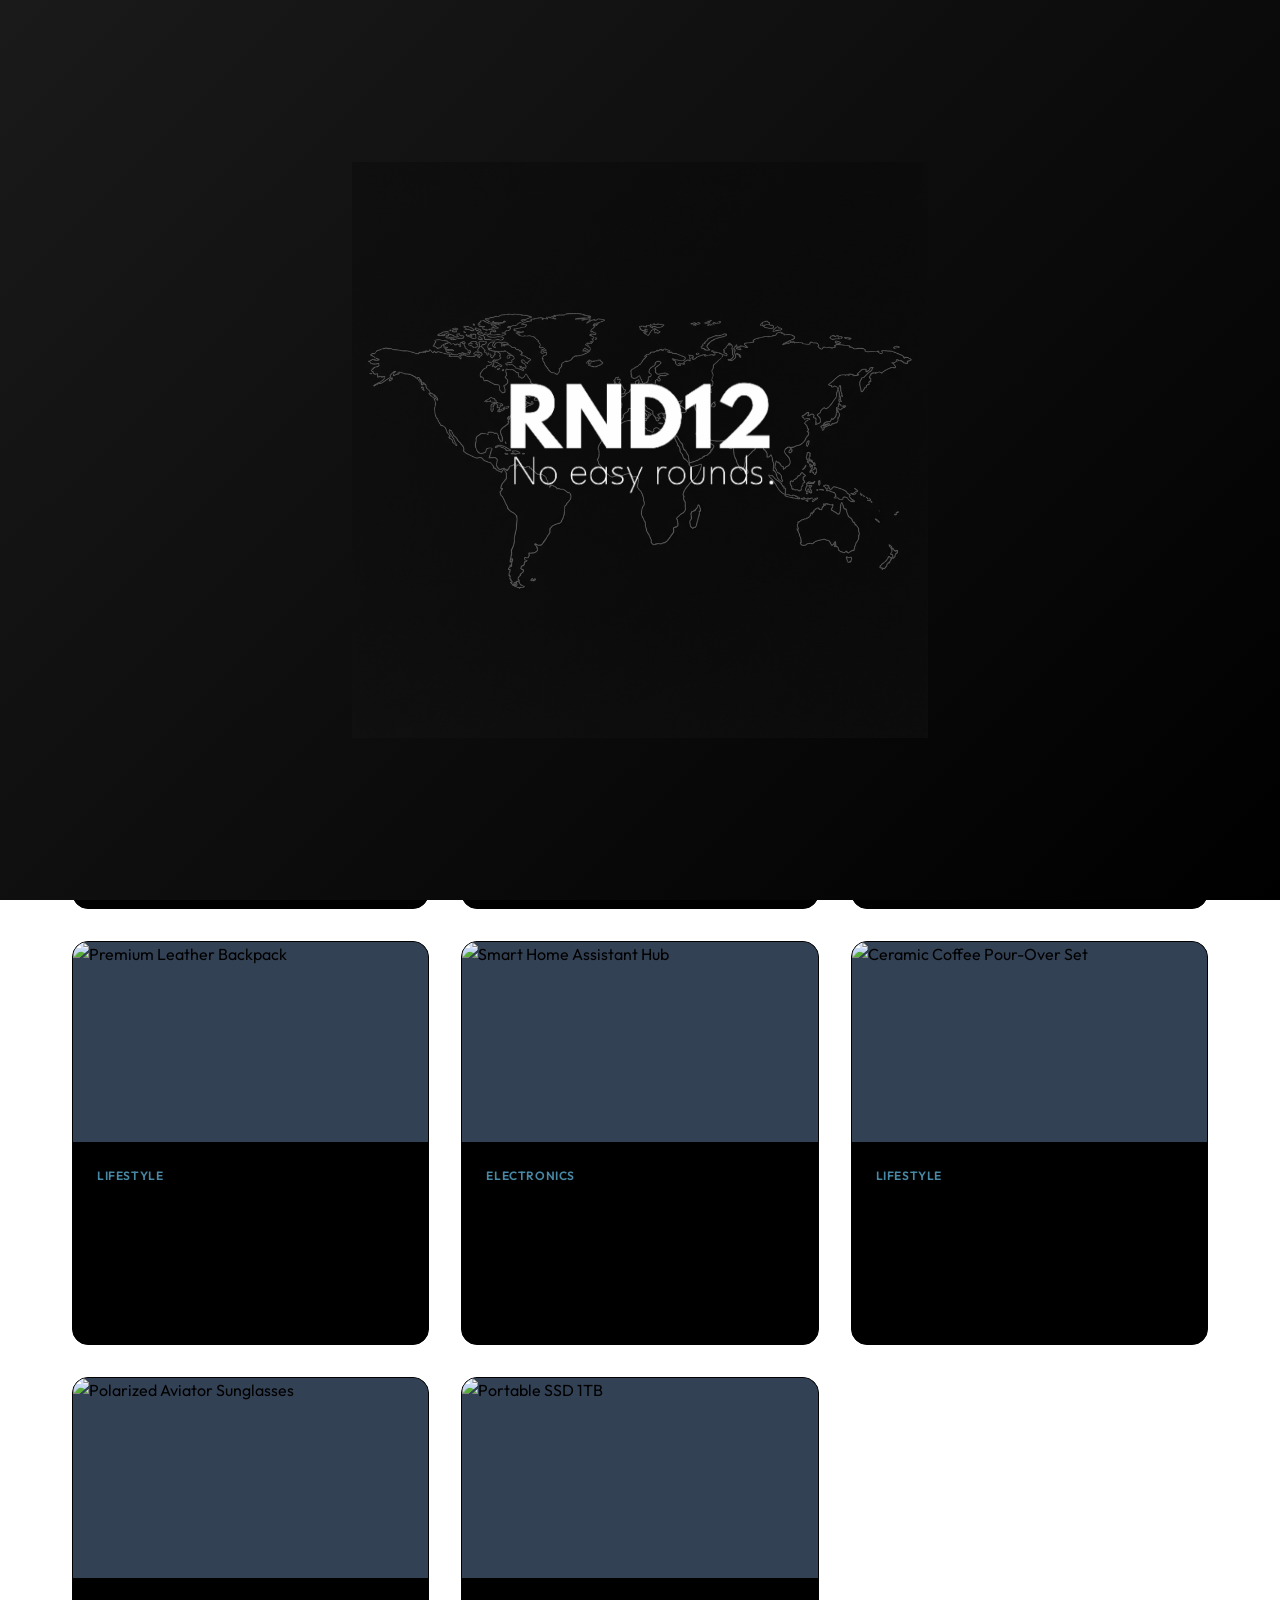
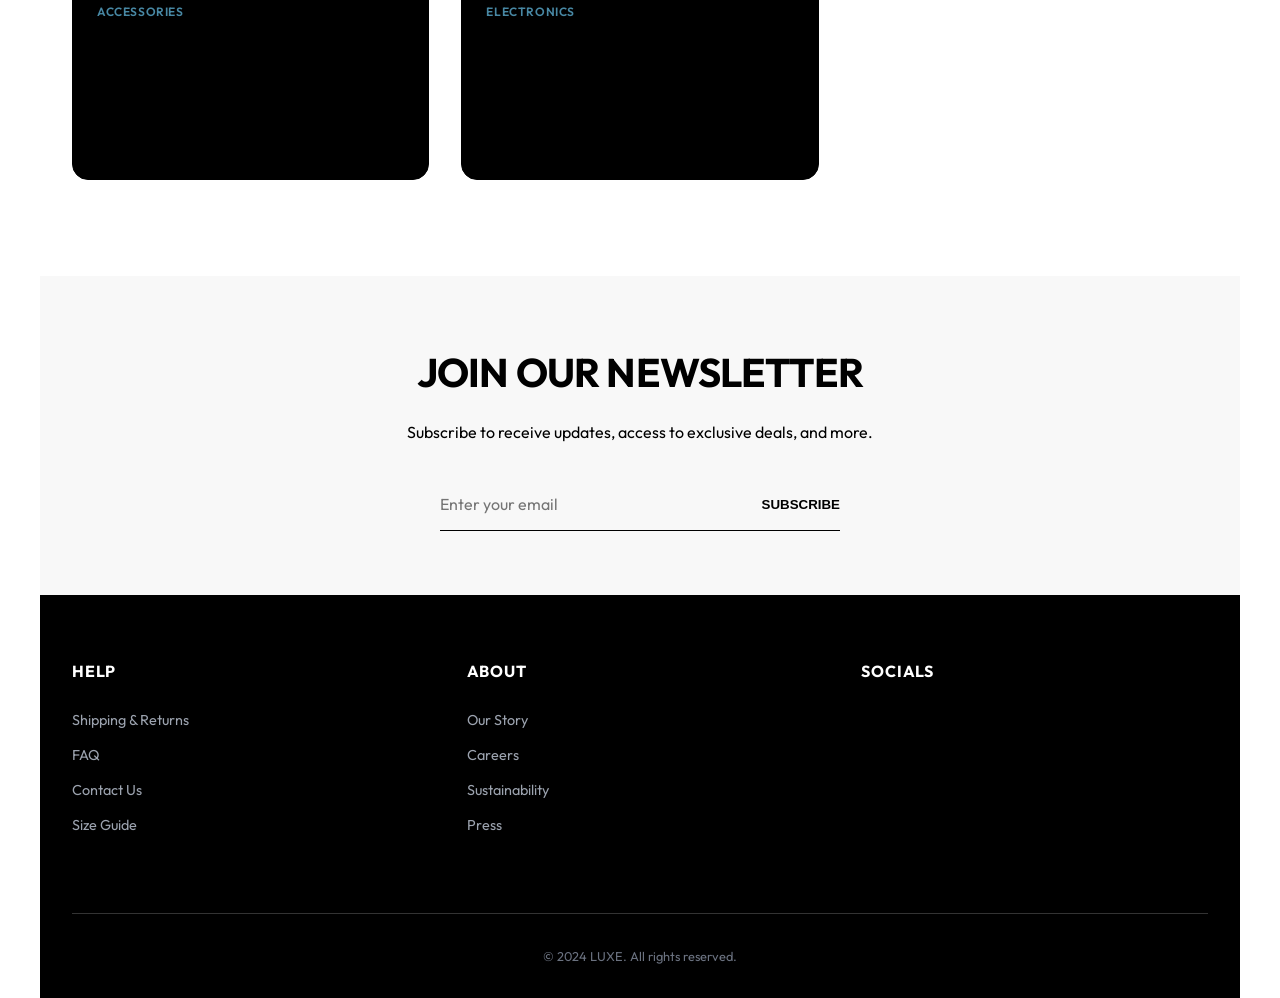
==== index.html @ 9a33e78f "Add files via upload" ====
<!DOCTYPE html>
<html lang="en">

<head>
    <meta charset="UTF-8">
    <meta name="viewport" content="width=device-width, initial-scale=1.0">
    <title>Luxe | Premium Interactive Shop</title>
    <link rel="stylesheet" href="style.css">
    <link rel="preconnect" href="https://fonts.googleapis.com">
    <link rel="preconnect" href="https://fonts.gstatic.com" crossorigin>
    <link href="https://fonts.googleapis.com/css2?family=Outfit:wght@300;400;500;600;700&display=swap" rel="stylesheet">
    <!-- Icons -->
    <script src="https://unpkg.com/lucide@latest"></script>
</head>

<body>
    <div id="entrance-overlay">
        <div class="entrance-logo">
            <img src="logo.png" alt="LUXE Logo">
        </div>
    </div>
    <div class="app-container">
        <!-- Marquee -->
        <div class="marquee-container">
            <div class="marquee-content">
                <span>FREE SHIPPING OVER $150</span>
                <span class="separator">•</span>
                <span>WORLDWIDE DELIVERY</span>
                <span class="separator">•</span>
                <span>EASY RETURNS</span>
                <span class="separator">•</span>
                <span>PREMIUM QUALITY</span>
                <span class="separator">•</span>
                <span>FREE SHIPPING OVER $150</span>
                <span class="separator">•</span>
                <span>WORLDWIDE DELIVERY</span>
                <span class="separator">•</span>
                <span>EASY RETURNS</span>
                <span class="separator">•</span>
                <span>PREMIUM QUALITY</span>
            </div>
        </div>

        <!-- Navigation -->
        <nav class="navbar">
            <div class="logo">
                <img src="logo.png" alt="LUXE Logo">
            </div>
            <div class="nav-actions">
                <button id="cart-btn" class="icon-btn" aria-label="Open Cart">
                    <i data-lucide="shopping-bag"></i>
                    <span id="cart-count" class="badge">0</span>
                </button>
            </div>
        </nav>

        <!-- Hero Section -->
        <header class="hero">
            <h1>Curated Essentials</h1>
            <p>Elevate your everyday with our premium selection.</p>
        </header>

        <!-- Filter Section -->
        <section class="filters">
            <button class="filter-btn active" data-category="all">All</button>
            <button class="filter-btn" data-category="electronics">Electronics</button>
            <button class="filter-btn" data-category="lifestyle">Lifestyle</button>
            <button class="filter-btn" data-category="accessories">Accessories</button>
        </section>

        <!-- Product Grid -->
        <main id="product-grid" class="product-grid">
            <!-- Products injected here -->
        </main>

        <!-- Cart Sidebar -->
        <div id="cart-overlay" class="cart-overlay"></div>
        <aside id="cart-sidebar" class="cart-sidebar">
            <div class="cart-header">
                <h2>Your Bag</h2>
                <button id="close-cart" class="icon-btn"><i data-lucide="x"></i></button>
            </div>
            <div id="cart-items" class="cart-items">
                <!-- Cart items injected here -->
                <div class="empty-cart-msg">Your bag is empty.</div>
            </div>
            <div class="cart-footer">
                <div class="cart-total">
                    <span>Total</span>
                    <span id="cart-total-price">$0.00</span>
                </div>
                <button class="checkout-btn">Checkout</button>
            </div>
        </aside>

        <!-- Toast Notification -->
        <div id="toast" class="toast">Item added to cart</div>
        <!-- Newsletter Section -->
        <section class="newsletter-section">
            <h2>Join Our Newsletter</h2>
            <p>Subscribe to receive updates, access to exclusive deals, and more.</p>
            <form id="newsletter-form" class="newsletter-form">
                <input type="email" placeholder="Enter your email" required>
                <button type="submit">Subscribe</button>
            </form>
        </section>

        <!-- Footer -->
        <footer class="site-footer">
            <div class="footer-content">
                <div class="footer-col">
                    <h3>Help</h3>
                    <a href="#">Shipping & Returns</a>
                    <a href="#">FAQ</a>
                    <a href="#">Contact Us</a>
                    <a href="#">Size Guide</a>
                </div>
                <div class="footer-col">
                    <h3>About</h3>
                    <a href="#">Our Story</a>
                    <a href="#">Careers</a>
                    <a href="#">Sustainability</a>
                    <a href="#">Press</a>
                </div>
                <div class="footer-col">
                    <h3>Socials</h3>
                    <div class="social-icons">
                        <a href="#"><i data-lucide="instagram"></i></a>
                        <a href="#"><i data-lucide="twitter"></i></a>
                        <a href="#"><i data-lucide="facebook"></i></a>
                    </div>
                </div>
            </div>
            <div class="footer-bottom">
                <p>&copy; 2024 LUXE. All rights reserved.</p>
            </div>
        </footer>

    </div>

    <script src="script.js"></script>
    <script>
        lucide.createIcons();
    </script>
</body>

</html>
---- style.css ----
:root {
    --bg-color: #ffffff;
    --card-bg: #000000;
    --text-primary: hsl(0, 0%, 0%);
    --text-secondary: #000000;
    --accent: #4888a4;
    --accent-hover: #0ea5e9;
    --border: #000000;
    --font-main: 'Outfit', sans-serif;
    --shadow: 0 10px 15px -3px rgba(0, 0, 0, 0.1), 0 4px 6px -2px rgba(0, 0, 0, 0.05);
}

* {
    margin: 0;
    padding: 0;
    box-sizing: border-box;
}

body {
    font-family: var(--font-main);
    background-color: var(--bg-color);
    color: var(--text-primary);
    line-height: 1.6;
    -webkit-font-smoothing: antialiased;
}

.app-container {
    max-width: 1200px;
    margin: 0 auto;
    padding: 2rem;
    position: relative;
}

/* Navbar */
.navbar {
    display: flex;
    justify-content: space-between;
    align-items: center;
    padding: 1rem 0;
    margin-bottom: 3rem;
}

.logo {
    display: flex;
    align-items: center;
}

.logo img {
    height: 64px;
    width: auto;
    display: block;
}

.icon-btn {
    background: none;
    border: none;
    color: var(--text-primary);
    cursor: pointer;
    position: relative;
    padding: 0.5rem;
    transition: transform 0.2s;
}

.icon-btn:hover {
    transform: scale(1.1);
}

.badge {
    position: absolute;
    top: 0;
    right: 0;
    background-color: var(--accent);
    color: #000000;
    font-size: 0.7rem;
    font-weight: 700;
    width: 18px;
    height: 18px;
    border-radius: 50%;
    display: flex;
    align-items: center;
    justify-content: center;
}

/* Hero */
.hero {
    text-align: center;
    margin-bottom: 4rem;
}

.hero h1 {
    font-size: 3rem;
    font-weight: 700;
    margin-bottom: 0.5rem;
    background: linear-gradient(to bottom right, #000000, #000000);
    -webkit-background-clip: text;
    -webkit-text-fill-color: transparent;
}

.hero p {
    color: var(--text-secondary);
    font-size: 1.1rem;
}

/* Filters */
.filters {
    display: flex;
    justify-content: center;
    gap: 1rem;
    margin-bottom: 3rem;
    flex-wrap: wrap;
}

.filter-btn {
    background: transparent;
    border: 1px solid var(--border);
    color: var(--text-secondary);
    padding: 0.5rem 1.5rem;
    border-radius: 2rem;
    cursor: pointer;
    transition: all 0.3s ease;
    font-family: var(--font-main);
    font-weight: 500;
}

.filter-btn:hover,
.filter-btn.active {
    background-color: var(--text-primary);
    color: var(--bg-color);
    border-color: var(--text-primary);
}

/* Product Grid */
.product-grid {
    display: grid;
    grid-template-columns: repeat(auto-fill, minmax(280px, 1fr));
    gap: 2rem;
}

.product-card {
    background-color: var(--card-bg);
    border-radius: 1rem;
    overflow: hidden;
    border: 1px solid var(--border);
    transition: transform 0.3s ease, box-shadow 0.3s ease;
    display: flex;
    flex-direction: column;
}

.product-card:hover {
    transform: translateY(-5px);
    box-shadow: var(--shadow);
    border-color: var(--text-secondary);
}

.card-img-wrapper {
    height: 200px;
    background-color: #334155;
    position: relative;
    overflow: hidden;
}

.card-img-wrapper img {
    width: 100%;
    height: 100%;
    object-fit: cover;
    transition: transform 0.5s ease;
}

.product-card:hover .card-img-wrapper img {
    transform: scale(1.05);
}

.card-content {
    padding: 1.5rem;
    flex-grow: 1;
    display: flex;
    flex-direction: column;
}

.card-category {
    font-size: 0.75rem;
    color: var(--accent);
    text-transform: uppercase;
    letter-spacing: 0.05em;
    font-weight: 600;
    margin-bottom: 0.5rem;
}

.card-title {
    font-size: 1.1rem;
    font-weight: 600;
    margin-bottom: 0.5rem;
}

.card-price {
    font-size: 1rem;
    color: var(--text-secondary);
    margin-bottom: 1.5rem;
}

.add-to-cart-btn {
    margin-top: auto;
    background-color: transparent;
    border: 1px solid var(--border);
    color: var(--text-primary);
    width: 100%;
    padding: 0.75rem;
    border-radius: 0.5rem;
    cursor: pointer;
    transition: all 0.2s;
    font-weight: 500;
    display: flex;
    align-items: center;
    justify-content: center;
    gap: 0.5rem;
}

.add-to-cart-btn:hover {
    background-color: var(--text-primary);
    color: var(--bg-color);
}

/* Cart Sidebar */
.cart-overlay {
    position: fixed;
    top: 0;
    left: 0;
    width: 100%;
    height: 100%;
    background: rgba(0, 0, 0, 0.5);
    backdrop-filter: blur(4px);
    opacity: 0;
    pointer-events: none;
    transition: opacity 0.3s;
    z-index: 99;
}

.cart-overlay.open {
    opacity: 1;
    pointer-events: all;
}

.cart-sidebar {
    position: fixed;
    top: 0;
    right: 0;
    width: 100%;
    max-width: 400px;
    height: 100%;
    background-color: var(--card-bg);
    z-index: 100;
    transform: translateX(100%);
    transition: transform 0.3s cubic-bezier(0.16, 1, 0.3, 1);
    display: flex;
    flex-direction: column;
    border-left: 1px solid var(--border);
}

.cart-sidebar.open {
    transform: translateX(0);
}

.cart-header {
    padding: 1.5rem;
    border-bottom: 1px solid var(--border);
    display: flex;
    justify-content: space-between;
    align-items: center;
}

.cart-items {
    flex-grow: 1;
    overflow-y: auto;
    padding: 1.5rem;
}

.cart-item {
    display: flex;
    gap: 1rem;
    margin-bottom: 1.5rem;
    animation: fadeIn 0.3s ease;
}

@keyframes fadeIn {
    from {
        opacity: 0;
        transform: translateY(10px);
    }

    to {
        opacity: 1;
        transform: translateY(0);
    }
}

.cart-item-img {
    width: 70px;
    height: 70px;
    border-radius: 0.5rem;
    background-color: #000000;
    object-fit: cover;
}

.cart-item-details {
    flex-grow: 1;
}

.cart-item-title {
    font-weight: 600;
    font-size: 0.95rem;
}

.cart-item-price {
    color: var(--text-secondary);
    font-size: 0.9rem;
    margin-top: 0.25rem;
}

.cart-item-controls {
    display: flex;
    align-items: center;
    gap: 0.5rem;
    margin-top: 0.5rem;
}

.qty-btn {
    background: var(--bg-color);
    border: 1px solid var(--border);
    color: var(--text-primary);
    width: 24px;
    height: 24px;
    border-radius: 4px;
    cursor: pointer;
    display: flex;
    align-items: center;
    justify-content: center;
}

.qty-btn:hover {
    border-color: var(--text-secondary);
}

.remove-btn {
    margin-left: auto;
    background: none;
    border: none;
    color: #ef4444;
    font-size: 0.8rem;
    cursor: pointer;
}

.cart-footer {
    padding: 1.5rem;
    border-top: 1px solid var(--border);
    background-color: var(--card-bg);
}

.cart-total {
    display: flex;
    justify-content: space-between;
    font-size: 1.2rem;
    font-weight: 700;
    margin-bottom: 1rem;
}

.checkout-btn {
    width: 100%;
    padding: 1rem;
    background-color: var(--accent);
    color: #000000;
    border: none;
    border-radius: 0.5rem;
    font-weight: 600;
    font-size: 1rem;
    cursor: pointer;
    transition: background-color 0.2s;
}

.checkout-btn:hover {
    background-color: var(--accent-hover);
}

.empty-cart-msg {
    text-align: center;
    color: var(--text-secondary);
    margin-top: 2rem;
}

/* Toast */
.toast {
    position: fixed;
    bottom: 2rem;
    left: 50%;
    transform: translateX(-50%) translateY(100px);
    background-color: var(--text-primary);
    color: var(--bg-color);
    padding: 0.75rem 1.5rem;
    border-radius: 2rem;
    font-weight: 600;
    opacity: 0;
    transition: all 0.3s cubic-bezier(0.16, 1, 0.3, 1);
    z-index: 200;
}

.toast.show {
    transform: translateX(-50%) translateY(0);
    opacity: 1;
}

/* Responsive */
@media (max-width: 768px) {
    .hero h1 {
        font-size: 2rem;
    }

    .app-container {
        padding: 1rem;
    }
}

/* Entrance Overlay */
#entrance-overlay {
    position: fixed;
    top: 0;
    left: 0;
    width: 100%;
    height: 100%;
    background: linear-gradient(135deg, #1a1a1a 0%, #000000 100%);
    z-index: 9999;
    display: flex;
    justify-content: center;
    align-items: center;
    transition: transform 0.8s cubic-bezier(0.77, 0, 0.175, 1);
    overflow: hidden;
}

.entrance-logo {
    opacity: 0;
    animation: fadeUp 0.8s ease-out forwards 0.2s;
    z-index: 10;
    position: relative;
}

.entrance-logo img {
    width: 60vw;
    max-width: 1000px;
    height: auto;
    display: block;
}

.map-container {
    position: absolute;
    top: 50%;
    left: 50%;
    transform: translate(-50%, -50%);
    width: 80vw;
    height: 45vw;
    /* Approx aspect ratio of world map */
    max-width: 1200px;
    max-height: 675px;
    background-image: url('world_map_outline.png');
    background-size: contain;
    background-repeat: no-repeat;
    background-position: center;
    opacity: 0.3;
    filter: invert(1);
    /* Invert black lines to white for dark background */
    z-index: 1;
}

#entrance-overlay.hidden {
    transform: translateY(-100%);
}

@keyframes fadeUp {
    from {
        opacity: 0;
        transform: translateY(20px);
    }

    to {
        opacity: 1;
        transform: translateY(0);
    }
}

/* Marquee */
.marquee-container {
    background-color: #000000;
    color: #ffffff;
    padding: 0.5rem 0;
    overflow: hidden;
    white-space: nowrap;
    position: relative;
    margin: -2rem -2rem 2rem -2rem;
    /* Counteract container padding */
}

.marquee-content {
    display: inline-block;
    animation: scroll 20s linear infinite;
}

.marquee-content span {
    font-size: 0.8rem;
    font-weight: 600;
    letter-spacing: 0.1em;
    text-transform: uppercase;
}

.separator {
    margin: 0 1rem;
    color: var(--accent);
}

@keyframes scroll {
    from {
        transform: translateX(0);
    }

    to {
        transform: translateX(-50%);
    }
}

/* Newsletter */
.newsletter-section {
    margin-top: 6rem;
    padding: 4rem 2rem;
    background-color: #f8f8f8;
    text-align: center;
    margin-left: -2rem;
    margin-right: -2rem;
}

.newsletter-section h2 {
    font-size: 2.5rem;
    font-weight: 700;
    margin-bottom: 1rem;
    text-transform: uppercase;
    letter-spacing: -0.02em;
}

.newsletter-section p {
    color: var(--text-secondary);
    margin-bottom: 2rem;
    max-width: 500px;
    margin-left: auto;
    margin-right: auto;
}

.newsletter-form {
    display: flex;
    max-width: 400px;
    margin: 0 auto;
    border-bottom: 1px solid var(--border);
}

.newsletter-form input {
    flex-grow: 1;
    border: none;
    background: transparent;
    padding: 1rem 0;
    font-family: var(--font-main);
    font-size: 1rem;
    outline: none;
}

.newsletter-form button {
    background: none;
    border: none;
    font-weight: 700;
    text-transform: uppercase;
    cursor: pointer;
    transition: color 0.2s;
}

.newsletter-form button:hover {
    color: var(--accent);
}

/* Footer */
.site-footer {
    background-color: #000000;
    color: #ffffff;
    padding: 4rem 2rem 2rem;
    margin-left: -2rem;
    margin-right: -2rem;
    margin-bottom: -2rem;
}

.footer-content {
    display: grid;
    grid-template-columns: repeat(auto-fit, minmax(200px, 1fr));
    gap: 3rem;
    max-width: 1200px;
    margin: 0 auto;
}

.footer-col h3 {
    font-size: 1rem;
    text-transform: uppercase;
    margin-bottom: 1.5rem;
    letter-spacing: 0.05em;
}

.footer-col a {
    display: block;
    color: #9ca3af;
    text-decoration: none;
    margin-bottom: 0.75rem;
    transition: color 0.2s;
    font-size: 0.9rem;
}

.footer-col a:hover {
    color: #ffffff;
}

.social-icons {
    display: flex;
    gap: 1rem;
}

.social-icons a {
    display: inline-block;
    margin-bottom: 0;
}

.footer-bottom {
    margin-top: 4rem;
    padding-top: 2rem;
    border-top: 1px solid #333;
    text-align: center;
    color: #6b7280;
    font-size: 0.8rem;
}
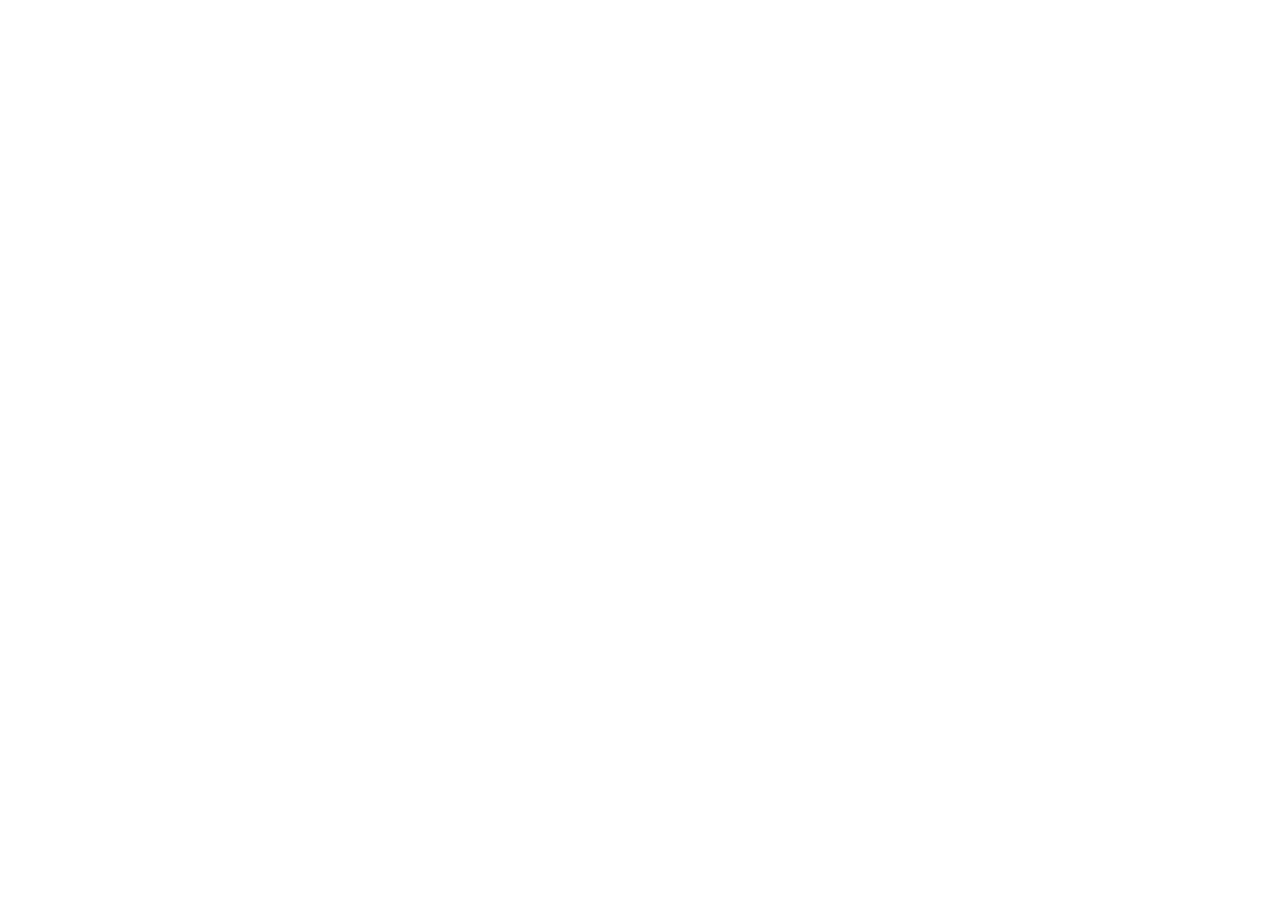
==== commit 24f9f9cf: "Rename Portfolio.dc.html to index.html" ====
--- a/index.html
+++ b/index.html
@@ -1,147 +1,657 @@
 <!DOCTYPE html>
-<html lang="en">
+<html>
+<head>
+<meta charset="utf-8">
+<meta name="viewport" content="width=device-width, initial-scale=1">
+<script src="./support.js"></script>
+</head>
+<body>
+<x-dc>
+<helmet>
+<link rel="preconnect" href="https://fonts.googleapis.com">
+<link rel="preconnect" href="https://fonts.gstatic.com" crossorigin="anonymous">
+<link href="https://fonts.googleapis.com/css2?family=Archivo:ital,wdth,wght@0,62..125,100..900;1,62..125,100..900&amp;family=IBM+Plex+Mono:wght@400;500&amp;family=Noto+Serif+JP:wght@500;600&amp;display=swap" rel="stylesheet">
+<script src="./image-slot.js"></script>
+<style>
+html { scroll-behavior: smooth; }
+body { margin: 0; background: #ffffff; color: #14171a; font-family: 'Archivo', sans-serif; -webkit-font-smoothing: antialiased; }
+a { color: #14171a; text-decoration: none; }
+a:hover { color: #244662; }
+::selection { background: #244662; color: #ffffff; }
+@keyframes marquee { to { transform: translateX(-50%); } }
+@keyframes pulse { 0%, 100% { opacity: 1; } 50% { opacity: 0.3; } }
+@keyframes moonspin { to { transform: rotate(360deg); } }
+[data-idxrow] [data-idxthumb] { opacity: 0; transform: scale(0.92); transition: opacity .3s, transform .35s cubic-bezier(.2,.8,.2,1); }
+[data-idxrow]:hover [data-idxthumb] { opacity: 1; transform: scale(1); }
+[data-clip-card]:hover [data-clip-hover] { opacity: 1; }
+[data-strip] { scrollbar-width: none; }
+[data-strip]::-webkit-scrollbar { display: none; }
+</style>
+</helmet>
+<div style="background:#ffffff;color:#14171a;overflow:clip">
+  <div data-intro-overlay="" style="position:fixed;inset:0;z-index:100;background:#ffffff;display:flex;flex-direction:column;justify-content:center;align-items:center;will-change:transform">
+    <span data-intro-glyph="" style="font-family:'Noto Serif JP',serif;font-weight:600;font-size:clamp(80px,14vw,180px);line-height:1;opacity:0;transform:scale(0.92);color:#14171a">月</span>
+    <div style="display:flex;overflow:hidden;margin-top:8px">
+      <span data-intro-letter="" style="display:inline-block;transform:translateY(115%);font-weight:850;font-stretch:125%;text-transform:uppercase;font-size:clamp(40px,7vw,96px);line-height:1;letter-spacing:-0.02em">G</span>
+      <span data-intro-letter="" style="display:inline-block;transform:translateY(115%);font-weight:850;font-stretch:125%;text-transform:uppercase;font-size:clamp(40px,7vw,96px);line-height:1;letter-spacing:-0.02em">E</span>
+      <span data-intro-letter="" style="display:inline-block;transform:translateY(115%);font-weight:850;font-stretch:125%;text-transform:uppercase;font-size:clamp(40px,7vw,96px);line-height:1;letter-spacing:-0.02em">T</span>
+      <span data-intro-letter="" style="display:inline-block;transform:translateY(115%);font-weight:850;font-stretch:125%;text-transform:uppercase;font-size:clamp(40px,7vw,96px);line-height:1;letter-spacing:-0.02em">S</span>
+      <span data-intro-letter="" style="display:inline-block;transform:translateY(115%);font-weight:850;font-stretch:125%;text-transform:uppercase;font-size:clamp(40px,7vw,96px);line-height:1;letter-spacing:-0.02em">U</span>
+    </div>
+    <div style="overflow:hidden;margin-top:10px">
+      <span data-intro-sub="" style="display:inline-block;transform:translateY(120%);font-family:'IBM Plex Mono',monospace;font-size:13px;text-transform:uppercase;letter-spacing:0.5em;color:rgba(20,23,26,0.6)">Collective</span>
+    </div>
+    <div style="position:absolute;left:32px;bottom:28px;font-family:'IBM Plex Mono',monospace;font-size:12px;letter-spacing:0.08em;color:rgba(20,23,26,0.55)"><span data-intro-counter="">000</span> — 100</div>
+    <div style="position:absolute;right:32px;bottom:28px;font-family:'IBM Plex Mono',monospace;font-size:12px;text-transform:uppercase;letter-spacing:0.08em;color:rgba(20,23,26,0.55)">Photo × Film</div>
+    <div style="position:absolute;left:0;right:0;bottom:0;height:2px;background:rgba(20,23,26,0.12)"><div data-intro-bar="" style="height:100%;width:0%;background:#244662"></div></div>
+  </div>
+  <nav data-screen-label="Nav" style="position:fixed;top:0;left:0;right:0;z-index:50;display:flex;align-items:center;justify-content:space-between;padding:18px 32px;color:#000000">
+    <a href="#top" style="display:flex;align-items:center;gap:12px">
+      <span style="font-family:'Noto Serif JP',serif;font-weight:600;font-size:24px;line-height:1;color:#000000">月</span>
+      <span style="font-weight:800;font-stretch:115%;letter-spacing:0.14em;font-size:15px;text-transform:uppercase;color:#000000">Getsu <span style="font-weight:400;letter-spacing:0.3em;color:#000000">Collective</span></span>
+    </a>
+    <div style="display:flex;gap:28px;font-family:'IBM Plex Mono',monospace;font-size:12px;text-transform:uppercase;letter-spacing:0.08em;color:#000000">
+      <a href="#film" style="color:#000000">Film</a>
+      <a href="#index" style="color:#000000">Index</a>
+      <a href="#studio" style="color:#000000">Studio</a>
+      <a href="#fightwear" style="color:#000000">Fightwear</a>
+    </div>
+    <a href="#contact" style="font-family:'IBM Plex Mono',monospace;font-size:12px;text-transform:uppercase;letter-spacing:0.08em;border:1px solid rgba(0,0,0,0.4);border-radius:999px;padding:9px 18px;transition:all .25s;color:#000000" style-hover="background:#14171a;color:#ffffff">Book a project</a>
+  </nav>
 
-<head>
-    <meta charset="UTF-8">
-    <meta name="viewport" content="width=device-width, initial-scale=1.0">
-    <title>Luxe | Premium Interactive Shop</title>
-    <link rel="stylesheet" href="style.css">
-    <link rel="preconnect" href="https://fonts.googleapis.com">
-    <link rel="preconnect" href="https://fonts.gstatic.com" crossorigin>
-    <link href="https://fonts.googleapis.com/css2?family=Outfit:wght@300;400;500;600;700&display=swap" rel="stylesheet">
-    <!-- Icons -->
-    <script src="https://unpkg.com/lucide@latest"></script>
-</head>
+  <div data-stripscroll="" style="height:250svh;position:relative">
+  <header id="top" data-screen-label="Hero" style="height:100svh;position:sticky;top:0;z-index:1;display:flex;flex-direction:column;justify-content:flex-end">
+    <div style="position:absolute;top:0;left:0;right:0;bottom:120px;overflow:hidden">
+      <div style="position:absolute;inset:0">
+        <video data-hero-loop="" playsinline="" muted="" loop="" autoplay="" style="position:absolute;inset:0;width:100%;height:100%;object-fit:contain;object-position:center;background:#ffffff;opacity:0;display:none;transition:opacity 0.9s ease"></video>
+        <div data-hero-loop-placeholder="" style="position:absolute;inset:0;display:flex;align-items:center;justify-content:center;gap:8px;font-family:'IBM Plex Mono',monospace;font-size:12px;text-transform:uppercase;letter-spacing:0.08em;color:rgba(20,23,26,0.45);background:rgba(20,23,26,0.03)"><span>Add clips to the film strip below — they'll loop here automatically</span></div>
+        <div style="position:absolute;left:0;right:0;bottom:0;height:45%;background:linear-gradient(to bottom, rgba(255,255,255,0) 0%, rgba(255,255,255,0.55) 40%, #ffffff 85%);pointer-events:none"></div>
+      </div>
+      <div style="position:absolute;inset:0;display:flex;background:linear-gradient(to top, rgba(255,255,255,0.92) 0%, rgba(255,255,255,0.25) 45%, rgba(255,255,255,0.5) 100%);pointer-events:none"><div style="position:relative;flex:1;display:flex;flex-direction:column;justify-content:center;align-items:center;text-align:center;padding:24px 32px;pointer-events:none">
+      <h1 data-reveal="0" style="margin:0;font-weight:850;font-stretch:125%;text-transform:uppercase;font-size:clamp(72px,15vw,260px);line-height:0.9;letter-spacing:-0.03em">getsu<sup style="font-size:0.18em;font-weight:600;vertical-align:1.9em;letter-spacing:0">®</sup></h1>
+      
+      <span data-reveal="2" style="margin-top:22px;font-family:'IBM Plex Mono',monospace;font-size:13px;text-transform:uppercase;letter-spacing:0.18em;color:rgba(20,23,26,0.75)">[ under the same moon 月 ]</span>
+    </div></div>
+    </div>
+    <div id="film" data-strip="" style="position:relative;border-top:1px dashed rgba(20,23,26,0.45);border-bottom:1px dashed rgba(20,23,26,0.45);display:flex;gap:72px;overflow-x:auto;padding:12px 32px;align-items:center">
+      <span style="flex:none;font-family:'IBM Plex Mono',monospace;font-size:11px;text-transform:uppercase;letter-spacing:0.18em;color:#244662">Film —</span>
+      <div data-clip-card="" data-clip-title="SHOPEE RAYA" data-clip-type="FESTIVE FILM" data-clip-desc="A 90-second brand film built around dawn light and quiet machinery — shot over two days on location." data-clip-video="work-01" style="display:flex;gap:18px;align-items:center;flex:none;cursor:pointer">
+        <div data-video-slot="work-01" style="position:relative;width:150px;height:88px;flex:none;cursor:pointer;overflow:hidden;border-radius:2px;background:#000">
+          <iframe src="https://www.youtube-nocookie.com/embed/Uqdlvm_WNRU?autoplay=1&amp;mute=1&amp;loop=1&amp;playlist=Uqdlvm_WNRU&amp;controls=0&amp;modestbranding=1&amp;rel=0&amp;playsinline=1&amp;iv_load_policy=3" title="SHOPEE RAYA" frameborder="0" allow="autoplay; encrypted-media" style="position:absolute;top:50%;left:50%;width:145%;height:145%;transform:translate(-50%,-50%);pointer-events:none"></iframe>
+          <div data-clip-hover="" style="position:absolute;inset:0;background:rgba(20,23,26,0.4);display:flex;align-items:center;justify-content:center;opacity:0;transition:opacity .25s;pointer-events:none"><span style="font-family:'IBM Plex Mono',monospace;font-size:9px;text-transform:uppercase;letter-spacing:0.06em;color:#fff">View details</span></div>
+        </div>
+        <div style="display:flex;flex-direction:column;gap:2px;text-align:left">
+          <span style="font-weight:800;font-stretch:115%;text-transform:uppercase;font-size:19px;letter-spacing:0.01em">SHOPEE RAYA</span>
+          <span style="font-family:'Noto Serif JP',serif;font-size:16px;text-transform:uppercase;letter-spacing:0.02em;color:rgba(20,23,26,0.8)">FESTIVE FILM</span>
+        </div>
+      </div>
+      <div data-clip-card="" data-clip-title="ALLIANZ 360" data-clip-type="Documentary" data-clip-desc="A quiet observational piece following overnight workers across the city." data-clip-video="work-03" style="display:flex;gap:18px;align-items:center;flex:none;cursor:pointer">
+        <div data-video-slot="work-03" style="position:relative;width:150px;height:88px;flex:none;cursor:pointer;overflow:hidden;border-radius:2px;background:#000">
+          <iframe src="https://www.youtube-nocookie.com/embed/OybUyqpSAF4?autoplay=1&amp;mute=1&amp;loop=1&amp;playlist=OybUyqpSAF4&amp;controls=0&amp;modestbranding=1&amp;rel=0&amp;playsinline=1&amp;iv_load_policy=3" title="ALLIANZ 360" frameborder="0" allow="autoplay; encrypted-media" style="position:absolute;top:50%;left:50%;width:145%;height:145%;transform:translate(-50%,-50%);pointer-events:none"></iframe>
+          <div data-clip-hover="" style="position:absolute;inset:0;background:rgba(20,23,26,0.4);display:flex;align-items:center;justify-content:center;opacity:0;transition:opacity .25s;pointer-events:none"><span style="font-family:'IBM Plex Mono',monospace;font-size:9px;text-transform:uppercase;letter-spacing:0.06em;color:#fff">View details</span></div>
+        </div>
+        <div style="display:flex;flex-direction:column;gap:2px;text-align:left">
+          <span style="font-weight:800;font-stretch:115%;text-transform:uppercase;font-size:19px;letter-spacing:0.01em">ALLIANZ 360</span>
+          <span style="font-family:'Noto Serif JP',serif;font-size:16px;text-transform:uppercase;letter-spacing:0.02em;color:rgba(20,23,26,0.8)">Documentary</span>
+        </div>
+      </div>
+      <div data-clip-card="" data-clip-title="CELINE" data-clip-type="BRANDING FILM" data-clip-desc="A short fiction piece set inside a nighttime street market on the edge of town." data-clip-video="work-04" style="display:flex;gap:18px;align-items:center;flex:none;cursor:pointer">
+        <div data-video-slot="work-04" style="position:relative;width:150px;height:88px;flex:none;cursor:pointer;overflow:hidden;border-radius:2px;background:#000">
+          <iframe src="https://www.youtube-nocookie.com/embed/yMPxW9soAe0?autoplay=1&amp;mute=1&amp;loop=1&amp;playlist=yMPxW9soAe0&amp;controls=0&amp;modestbranding=1&amp;rel=0&amp;playsinline=1&amp;iv_load_policy=3" title="CELINE" frameborder="0" allow="autoplay; encrypted-media" style="position:absolute;top:50%;left:50%;width:145%;height:145%;transform:translate(-50%,-50%);pointer-events:none"></iframe>
+          <div data-clip-hover="" style="position:absolute;inset:0;background:rgba(20,23,26,0.4);display:flex;align-items:center;justify-content:center;opacity:0;transition:opacity .25s;pointer-events:none"><span style="font-family:'IBM Plex Mono',monospace;font-size:9px;text-transform:uppercase;letter-spacing:0.06em;color:#fff">View details</span></div>
+        </div>
+        <div style="display:flex;flex-direction:column;gap:2px;text-align:left">
+          <span style="font-weight:800;font-stretch:115%;text-transform:uppercase;font-size:19px;letter-spacing:0.01em">CELINE</span>
+          <span style="font-family:'Noto Serif JP',serif;font-size:16px;text-transform:uppercase;letter-spacing:0.02em;color:rgba(20,23,26,0.8)">BRANDING FILM</span>
+        </div>
+      </div>
+      <div data-clip-card="" data-clip-title="VOLVO" data-clip-type="Commercial" data-clip-desc="A meditative commercial spot for a beverage client, shot entirely on and around a lake at first light." data-clip-video="work-05" style="display:flex;gap:18px;align-items:center;flex:none;cursor:pointer">
+        <div data-video-slot="work-05" style="position:relative;width:150px;height:88px;flex:none;cursor:pointer;overflow:hidden;border-radius:2px;background:#000">
+          <iframe src="https://www.youtube-nocookie.com/embed/TO_B-bdJSww?autoplay=1&amp;mute=1&amp;loop=1&amp;playlist=TO_B-bdJSww&amp;controls=0&amp;modestbranding=1&amp;rel=0&amp;playsinline=1&amp;iv_load_policy=3" title="VOLVO" frameborder="0" allow="autoplay; encrypted-media" style="position:absolute;top:50%;left:50%;width:145%;height:145%;transform:translate(-50%,-50%);pointer-events:none"></iframe>
+          <div data-clip-hover="" style="position:absolute;inset:0;background:rgba(20,23,26,0.4);display:flex;align-items:center;justify-content:center;opacity:0;transition:opacity .25s;pointer-events:none"><span style="font-family:'IBM Plex Mono',monospace;font-size:9px;text-transform:uppercase;letter-spacing:0.06em;color:#fff">View details</span></div>
+        </div>
+        <div style="display:flex;flex-direction:column;gap:2px;text-align:left">
+          <span style="font-weight:800;font-stretch:115%;text-transform:uppercase;font-size:19px;letter-spacing:0.01em">NUS MIND CENTRE</span>
+          <span style="font-family:'Noto Serif JP',serif;font-size:16px;text-transform:uppercase;letter-spacing:0.02em;color:rgba(20,23,26,0.8)">DOCUMENTARY</span>
+        </div>
+      </div>
+      <div data-clip-card="" data-clip-title="SUPPORT LOKAL" data-clip-type="DOCUMENTARY" data-clip-desc="A music video built from a single unbroken take, blooming from static into full motion." data-clip-video="film-05" style="display:flex;gap:18px;align-items:center;flex:none;cursor:pointer">
+        <div data-video-slot="film-05" style="position:relative;width:150px;height:88px;flex:none;cursor:pointer;overflow:hidden;border-radius:2px;background:#000">
+          <iframe src="https://www.youtube-nocookie.com/embed/bOOSf8kbgy0?autoplay=1&amp;mute=1&amp;loop=1&amp;playlist=bOOSf8kbgy0&amp;controls=0&amp;modestbranding=1&amp;rel=0&amp;playsinline=1&amp;iv_load_policy=3" title="SUPPORT LOKAL" frameborder="0" allow="autoplay; encrypted-media" style="position:absolute;top:50%;left:50%;width:145%;height:145%;transform:translate(-50%,-50%);pointer-events:none"></iframe>
+          <div data-clip-hover="" style="position:absolute;inset:0;background:rgba(20,23,26,0.4);display:flex;align-items:center;justify-content:center;opacity:0;transition:opacity .25s;pointer-events:none"><span style="font-family:'IBM Plex Mono',monospace;font-size:9px;text-transform:uppercase;letter-spacing:0.06em;color:#fff">View details</span></div>
+        </div>
+        <div style="display:flex;flex-direction:column;gap:2px;text-align:left">
+          <span style="font-weight:800;font-stretch:115%;text-transform:uppercase;font-size:19px;letter-spacing:0.01em">SUPPORT LOKAL</span>
+          <span style="font-family:'Noto Serif JP',serif;font-size:16px;text-transform:uppercase;letter-spacing:0.02em;color:rgba(20,23,26,0.8)">DOCUMENTARY</span>
+        </div>
+      </div>
+      <div data-clip-card="" data-clip-title="KENSINGTON" data-clip-type="COMMERCIAL" data-clip-desc="A two-part documentary following long-distance couples through a year of separation." data-clip-video="film-06" style="display:flex;gap:18px;align-items:center;flex:none;cursor:pointer">
+        <div data-video-slot="film-06" style="position:relative;width:150px;height:88px;flex:none;cursor:pointer;overflow:hidden;border-radius:2px;background:#000">
+          <iframe src="https://www.youtube-nocookie.com/embed/11k7FR8GciI?autoplay=1&amp;mute=1&amp;loop=1&amp;playlist=11k7FR8GciI&amp;controls=0&amp;modestbranding=1&amp;rel=0&amp;playsinline=1&amp;iv_load_policy=3" title="KENSINGTON" frameborder="0" allow="autoplay; encrypted-media" style="position:absolute;top:50%;left:50%;width:145%;height:145%;transform:translate(-50%,-50%);pointer-events:none"></iframe>
+          <div data-clip-hover="" style="position:absolute;inset:0;background:rgba(20,23,26,0.4);display:flex;align-items:center;justify-content:center;opacity:0;transition:opacity .25s;pointer-events:none"><span style="font-family:'IBM Plex Mono',monospace;font-size:9px;text-transform:uppercase;letter-spacing:0.06em;color:#fff">View details</span></div>
+        </div>
+        <div style="display:flex;flex-direction:column;gap:2px;text-align:left">
+          <span style="font-weight:800;font-stretch:115%;text-transform:uppercase;font-size:19px;letter-spacing:0.01em">KENSINGTON</span>
+          <span style="font-family:'Noto Serif JP',serif;font-size:16px;text-transform:uppercase;letter-spacing:0.02em;color:rgba(20,23,26,0.8)">COMMERCIAL</span>
+        </div>
+      </div>
+      <div data-clip-card="" data-clip-title="RESORTS WORLD" data-clip-type="Brand film" data-clip-desc="A brand film for an outdoor apparel client, shot across three wildfire-affected regions on their recovery." data-clip-video="film-07" style="display:flex;gap:18px;align-items:center;flex:none;cursor:pointer">
+        <div data-video-slot="film-07" style="position:relative;width:150px;height:88px;flex:none;cursor:pointer;overflow:hidden;border-radius:2px;background:#000">
+          <iframe src="https://www.youtube-nocookie.com/embed/LeeCMxPYbxo?autoplay=1&amp;mute=1&amp;loop=1&amp;playlist=LeeCMxPYbxo&amp;controls=0&amp;modestbranding=1&amp;rel=0&amp;playsinline=1&amp;iv_load_policy=3" title="RESORTS WORLD" frameborder="0" allow="autoplay; encrypted-media" style="position:absolute;top:50%;left:50%;width:145%;height:145%;transform:translate(-50%,-50%);pointer-events:none"></iframe>
+          <div data-clip-hover="" style="position:absolute;inset:0;background:rgba(20,23,26,0.4);display:flex;align-items:center;justify-content:center;opacity:0;transition:opacity .25s;pointer-events:none"><span style="font-family:'IBM Plex Mono',monospace;font-size:9px;text-transform:uppercase;letter-spacing:0.06em;color:#fff">View details</span></div>
+        </div>
+        <div style="display:flex;flex-direction:column;gap:2px;text-align:left">
+          <span style="font-weight:800;font-stretch:115%;text-transform:uppercase;font-size:19px;letter-spacing:0.01em">RESORTS WORLD</span>
+          <span style="font-family:'Noto Serif JP',serif;font-size:16px;text-transform:uppercase;letter-spacing:0.02em;color:rgba(20,23,26,0.8)">Brand film</span>
+        </div>
+      </div>
+      <div data-clip-card="" data-clip-title="BANKING CIRCLE" data-clip-type="MOTION GRAPHICS" data-clip-desc="A short documentary tracking a rural census team through the coldest month of the year." data-clip-video="film-08" style="display:flex;gap:18px;align-items:center;flex:none;cursor:pointer">
+        <div data-video-slot="film-08" style="position:relative;width:150px;height:88px;flex:none;cursor:pointer;overflow:hidden;border-radius:2px;background:#000">
+          <iframe src="https://www.youtube-nocookie.com/embed/p20ehbHDUro?autoplay=1&amp;mute=1&amp;loop=1&amp;playlist=p20ehbHDUro&amp;controls=0&amp;modestbranding=1&amp;rel=0&amp;playsinline=1&amp;iv_load_policy=3" title="BANKING CIRCLE" frameborder="0" allow="autoplay; encrypted-media" style="position:absolute;top:50%;left:50%;width:145%;height:145%;transform:translate(-50%,-50%);pointer-events:none"></iframe>
+          <div data-clip-hover="" style="position:absolute;inset:0;background:rgba(20,23,26,0.4);display:flex;align-items:center;justify-content:center;opacity:0;transition:opacity .25s;pointer-events:none"><span style="font-family:'IBM Plex Mono',monospace;font-size:9px;text-transform:uppercase;letter-spacing:0.06em;color:#fff">View details</span></div>
+        </div>
+        <div style="display:flex;flex-direction:column;gap:2px;text-align:left">
+          <span style="font-weight:800;font-stretch:115%;text-transform:uppercase;font-size:19px;letter-spacing:0.01em">BANKING CIRCLE</span>
+          <span style="font-family:'Noto Serif JP',serif;font-size:16px;text-transform:uppercase;letter-spacing:0.02em;color:rgba(20,23,26,0.8)">MOTION GRAPHICS</span>
+        </div>
+      </div>
+      <div data-clip-card="" data-clip-title="TOKEN 2049" data-clip-type="EVENT HIGHLIGHTS" data-clip-desc="A motion campaign for Getsu Apparel's second drop, shot on our own crew and cast." data-clip-video="film-09" style="display:flex;gap:18px;align-items:center;flex:none;cursor:pointer">
+        <div data-video-slot="film-09" style="position:relative;width:150px;height:88px;flex:none;cursor:pointer;overflow:hidden;border-radius:2px;background:#000">
+          <iframe src="https://www.youtube-nocookie.com/embed/qbeUbyl62TA?autoplay=1&amp;mute=1&amp;loop=1&amp;playlist=qbeUbyl62TA&amp;controls=0&amp;modestbranding=1&amp;rel=0&amp;playsinline=1&amp;iv_load_policy=3" title="TOKEN 2049" frameborder="0" allow="autoplay; encrypted-media" style="position:absolute;top:50%;left:50%;width:145%;height:145%;transform:translate(-50%,-50%);pointer-events:none"></iframe>
+          <div data-clip-hover="" style="position:absolute;inset:0;background:rgba(20,23,26,0.4);display:flex;align-items:center;justify-content:center;opacity:0;transition:opacity .25s;pointer-events:none"><span style="font-family:'IBM Plex Mono',monospace;font-size:9px;text-transform:uppercase;letter-spacing:0.06em;color:#fff">View details</span></div>
+        </div>
+        <div style="display:flex;flex-direction:column;gap:2px;text-align:left">
+          <span style="font-weight:800;font-stretch:115%;text-transform:uppercase;font-size:19px;letter-spacing:0.01em">TOKEN 2049</span>
+          <span style="font-family:'Noto Serif JP',serif;font-size:16px;text-transform:uppercase;letter-spacing:0.02em;color:rgba(20,23,26,0.8)">EVENT HIGHLIGHTS</span>
+        </div>
+      </div>
+    </div>
+    
+  </header>
+  </div>
 
-<body>
-    <div id="entrance-overlay">
-        <div class="entrance-logo">
-            <img src="logo.png" alt="LUXE Logo">
-        </div>
-    </div>
-    <div class="app-container">
-        <!-- Marquee -->
-        <div class="marquee-container">
-            <div class="marquee-content">
-                <span>FREE SHIPPING OVER $150</span>
-                <span class="separator">•</span>
-                <span>WORLDWIDE DELIVERY</span>
-                <span class="separator">•</span>
-                <span>EASY RETURNS</span>
-                <span class="separator">•</span>
-                <span>PREMIUM QUALITY</span>
-                <span class="separator">•</span>
-                <span>FREE SHIPPING OVER $150</span>
-                <span class="separator">•</span>
-                <span>WORLDWIDE DELIVERY</span>
-                <span class="separator">•</span>
-                <span>EASY RETURNS</span>
-                <span class="separator">•</span>
-                <span>PREMIUM QUALITY</span>
-            </div>
-        </div>
+  <main style="position:relative;z-index:2;background:#ffffff;box-shadow:0 -30px 60px rgba(0,0,0,0.45)">
+  <section id="index" data-screen-label="Project index" style="padding:110px 32px 60px">
+    <div data-reveal="0" style="display:flex;justify-content:space-between;align-items:flex-end;gap:16px;flex-wrap:wrap;margin-bottom:28px">
+      <h2 style="margin:0;font-weight:850;font-stretch:125%;text-transform:uppercase;font-size:clamp(40px,6.5vw,104px);line-height:0.9;letter-spacing:-0.02em">Index <sup style="font-family:'IBM Plex Mono',monospace;font-weight:400;font-size:0.22em;letter-spacing:0.1em;color:#244662;vertical-align:super">(09)</sup></h2>
+      <span style="font-family:'IBM Plex Mono',monospace;font-size:12px;text-transform:uppercase;letter-spacing:0.08em;color:rgba(20,23,26,0.55)">Everything on the film strip above</span>
+    </div>
+    <div style="display:flex;flex-direction:column;border-top:1px solid rgba(20,23,26,0.15)">
+      <div data-reveal="0" data-idxrow="" data-clip-card="" data-clip-title="SHOPEE RAYA" data-clip-type="FESTIVE FILM" data-clip-video="work-01" style="display:grid;grid-template-columns:64px 1fr 150px 200px 40px;align-items:center;gap:16px;padding:20px 12px;border-bottom:1px solid rgba(20,23,26,0.15);transition:background .2s,color .2s;cursor:pointer" style-hover="background:#14171a;color:#ffffff">
+        <span style="font-family:'IBM Plex Mono',monospace;font-size:12px;opacity:0.5">01</span>
+        <span style="font-weight:750;font-stretch:118%;text-transform:uppercase;font-size:clamp(20px,2.6vw,34px);letter-spacing:-0.01em">SHOPEE RAYA</span>
+        <span data-idxthumb="" style="width:150px;height:64px;display:block"><image-slot id="idx-01" shape="rect" radius="2" placeholder="Still"></image-slot></span>
+        <span style="font-family:'IBM Plex Mono',monospace;font-size:11px;text-transform:uppercase;letter-spacing:0.08em;opacity:0.6">FESTIVE FILM</span>
+        <span style="font-size:20px;justify-self:end">↗</span>
+      </div>
+      <div data-reveal="0" data-idxrow="" data-clip-card="" data-clip-title="ALLIANZ 360" data-clip-type="Documentary" data-clip-video="work-03" style="display:grid;grid-template-columns:64px 1fr 150px 200px 40px;align-items:center;gap:16px;padding:20px 12px;border-bottom:1px solid rgba(20,23,26,0.15);transition:background .2s,color .2s;cursor:pointer" style-hover="background:#14171a;color:#ffffff">
+        <span style="font-family:'IBM Plex Mono',monospace;font-size:12px;opacity:0.5">02</span>
+        <span style="font-weight:750;font-stretch:118%;text-transform:uppercase;font-size:clamp(20px,2.6vw,34px);letter-spacing:-0.01em">ALLIANZ 360</span>
+        <span data-idxthumb="" style="width:150px;height:64px;display:block"><image-slot id="idx-02" shape="rect" radius="2" placeholder="Still"></image-slot></span>
+        <span style="font-family:'IBM Plex Mono',monospace;font-size:11px;text-transform:uppercase;letter-spacing:0.08em;opacity:0.6">Documentary</span>
+        <span style="font-size:20px;justify-self:end">↗</span>
+      </div>
+      <div data-reveal="0" data-idxrow="" data-clip-card="" data-clip-title="CELINE" data-clip-type="BRANDING FILM" data-clip-video="work-04" style="display:grid;grid-template-columns:64px 1fr 150px 200px 40px;align-items:center;gap:16px;padding:20px 12px;border-bottom:1px solid rgba(20,23,26,0.15);transition:background .2s,color .2s;cursor:pointer" style-hover="background:#14171a;color:#ffffff">
+        <span style="font-family:'IBM Plex Mono',monospace;font-size:12px;opacity:0.5">03</span>
+        <span style="font-weight:750;font-stretch:118%;text-transform:uppercase;font-size:clamp(20px,2.6vw,34px);letter-spacing:-0.01em">CELINE</span>
+        <span data-idxthumb="" style="width:150px;height:64px;display:block"><image-slot id="idx-03" shape="rect" radius="2" placeholder="Still"></image-slot></span>
+        <span style="font-family:'IBM Plex Mono',monospace;font-size:11px;text-transform:uppercase;letter-spacing:0.08em;opacity:0.6">BRANDING FILM</span>
+        <span style="font-size:20px;justify-self:end">↗</span>
+      </div>
+      <div data-reveal="0" data-idxrow="" data-clip-card="" data-clip-title="VOLVO" data-clip-type="Commercial" data-clip-video="work-05" style="display:grid;grid-template-columns:64px 1fr 150px 200px 40px;align-items:center;gap:16px;padding:20px 12px;border-bottom:1px solid rgba(20,23,26,0.15);transition:background .2s,color .2s;cursor:pointer" style-hover="background:#14171a;color:#ffffff">
+        <span style="font-family:'IBM Plex Mono',monospace;font-size:12px;opacity:0.5">04</span>
+        <span style="font-weight:750;font-stretch:118%;text-transform:uppercase;font-size:clamp(20px,2.6vw,34px);letter-spacing:-0.01em">VOLVO</span>
+        <span data-idxthumb="" style="width:150px;height:64px;display:block"><image-slot id="idx-04" shape="rect" radius="2" placeholder="Still"></image-slot></span>
+        <span style="font-family:'IBM Plex Mono',monospace;font-size:11px;text-transform:uppercase;letter-spacing:0.08em;opacity:0.6">Commercial</span>
+        <span style="font-size:20px;justify-self:end">↗</span>
+      </div>
+      <div data-reveal="0" data-idxrow="" data-clip-card="" data-clip-title="SUPPORT LOKAL" data-clip-type="DOCUMENTARY" data-clip-video="film-05" style="display:grid;grid-template-columns:64px 1fr 150px 200px 40px;align-items:center;gap:16px;padding:20px 12px;border-bottom:1px solid rgba(20,23,26,0.15);transition:background .2s,color .2s;cursor:pointer" style-hover="background:#14171a;color:#ffffff">
+        <span style="font-family:'IBM Plex Mono',monospace;font-size:12px;opacity:0.5">05</span>
+        <span style="font-weight:750;font-stretch:118%;text-transform:uppercase;font-size:clamp(20px,2.6vw,34px);letter-spacing:-0.01em">SUPPORT LOKAL</span>
+        <span data-idxthumb="" style="width:150px;height:64px;display:block"><image-slot id="idx-05" shape="rect" radius="2" placeholder="Still"></image-slot></span>
+        <span style="font-family:'IBM Plex Mono',monospace;font-size:11px;text-transform:uppercase;letter-spacing:0.08em;opacity:0.6">DOCUMENTARY</span>
+        <span style="font-size:20px;justify-self:end">↗</span>
+      </div>
+      <div data-reveal="0" data-idxrow="" data-clip-card="" data-clip-title="KENSINGTON" data-clip-type="COMMERCIAL" data-clip-video="film-06" style="display:grid;grid-template-columns:64px 1fr 150px 200px 40px;align-items:center;gap:16px;padding:20px 12px;border-bottom:1px solid rgba(20,23,26,0.15);transition:background .2s,color .2s;cursor:pointer" style-hover="background:#14171a;color:#ffffff">
+        <span style="font-family:'IBM Plex Mono',monospace;font-size:12px;opacity:0.5">06</span>
+        <span style="font-weight:750;font-stretch:118%;text-transform:uppercase;font-size:clamp(20px,2.6vw,34px);letter-spacing:-0.01em">KENSINGTON</span>
+        <span data-idxthumb="" style="width:150px;height:64px;display:block"><image-slot id="idx-06" shape="rect" radius="2" placeholder="Still"></image-slot></span>
+        <span style="font-family:'IBM Plex Mono',monospace;font-size:11px;text-transform:uppercase;letter-spacing:0.08em;opacity:0.6">COMMERCIAL</span>
+        <span style="font-size:20px;justify-self:end">↗</span>
+      </div>
+      <div data-reveal="0" data-idxrow="" data-clip-card="" data-clip-title="RESORTS WORLD" data-clip-type="Brand film" data-clip-video="film-07" style="display:grid;grid-template-columns:64px 1fr 150px 200px 40px;align-items:center;gap:16px;padding:20px 12px;border-bottom:1px solid rgba(20,23,26,0.15);transition:background .2s,color .2s;cursor:pointer" style-hover="background:#14171a;color:#ffffff">
+        <span style="font-family:'IBM Plex Mono',monospace;font-size:12px;opacity:0.5">07</span>
+        <span style="font-weight:750;font-stretch:118%;text-transform:uppercase;font-size:clamp(20px,2.6vw,34px);letter-spacing:-0.01em">RESORTS WORLD</span>
+        <span data-idxthumb="" style="width:150px;height:64px;display:block"><image-slot id="idx-07" shape="rect" radius="2" placeholder="Still"></image-slot></span>
+        <span style="font-family:'IBM Plex Mono',monospace;font-size:11px;text-transform:uppercase;letter-spacing:0.08em;opacity:0.6">Brand film</span>
+        <span style="font-size:20px;justify-self:end">↗</span>
+      </div>
+      <div data-reveal="0" data-idxrow="" data-clip-card="" data-clip-title="BANKING CIRCLE" data-clip-type="MOTION GRAPHICS" data-clip-video="film-08" style="display:grid;grid-template-columns:64px 1fr 150px 200px 40px;align-items:center;gap:16px;padding:20px 12px;border-bottom:1px solid rgba(20,23,26,0.15);transition:background .2s,color .2s;cursor:pointer" style-hover="background:#14171a;color:#ffffff">
+        <span style="font-family:'IBM Plex Mono',monospace;font-size:12px;opacity:0.5">08</span>
+        <span style="font-weight:750;font-stretch:118%;text-transform:uppercase;font-size:clamp(20px,2.6vw,34px);letter-spacing:-0.01em">BANKING CIRCLE</span>
+        <span data-idxthumb="" style="width:150px;height:64px;display:block"><image-slot id="idx-08" shape="rect" radius="2" placeholder="Still"></image-slot></span>
+        <span style="font-family:'IBM Plex Mono',monospace;font-size:11px;text-transform:uppercase;letter-spacing:0.08em;opacity:0.6">MOTION GRAPHICS</span>
+        <span style="font-size:20px;justify-self:end">↗</span>
+      </div>
+      <div data-reveal="0" data-idxrow="" data-clip-card="" data-clip-title="TOKEN 2049" data-clip-type="EVENT HIGHLIGHTS" data-clip-video="film-09" style="display:grid;grid-template-columns:64px 1fr 150px 200px 40px;align-items:center;gap:16px;padding:20px 12px;border-bottom:1px solid rgba(20,23,26,0.15);transition:background .2s,color .2s;cursor:pointer" style-hover="background:#14171a;color:#ffffff">
+        <span style="font-family:'IBM Plex Mono',monospace;font-size:12px;opacity:0.5">09</span>
+        <span style="font-weight:750;font-stretch:118%;text-transform:uppercase;font-size:clamp(20px,2.6vw,34px);letter-spacing:-0.01em">TOKEN 2049</span>
+        <span data-idxthumb="" style="width:150px;height:64px;display:block"><image-slot id="idx-09" shape="rect" radius="2" placeholder="Still"></image-slot></span>
+        <span style="font-family:'IBM Plex Mono',monospace;font-size:11px;text-transform:uppercase;letter-spacing:0.08em;opacity:0.6">EVENT HIGHLIGHTS</span>
+        <span style="font-size:20px;justify-self:end">↗</span>
+      </div>
+    </div>
+  </section>
+  <section id="studio" data-screen-label="Studio &amp; process" style="padding:110px 32px;border-top:1px solid rgba(20,23,26,0.12)">
+    <div style="display:grid;grid-template-columns:minmax(280px,5fr) 7fr;gap:48px;align-items:start">
+      <div data-reveal="0" style="position:sticky;top:100px">
+        <div style="aspect-ratio:4/5;overflow:hidden;border-radius:4px">
+          <image-slot id="studio-portrait" shape="rect" placeholder="Collective portrait / behind-the-scenes still"></image-slot>
+        </div>
+        <div style="display:flex;justify-content:space-between;padding-top:14px;font-family:'IBM Plex Mono',monospace;font-size:11px;text-transform:uppercase;letter-spacing:0.08em;color:rgba(20,23,26,0.5)">
+          <span>The collective, on set</span>
+          <span>月</span>
+        </div>
+      </div>
+      <div>
+        <h2 data-reveal="0" style="margin:0 0 28px;font-weight:850;font-stretch:125%;text-transform:uppercase;font-size:clamp(36px,5vw,80px);line-height:0.92;letter-spacing:-0.02em">Under the<br>same moon<span style="color:#244662">.</span></h2>
+        <p data-reveal="1" style="margin:0 0 20px;font-size:clamp(18px,1.6vw,24px);line-height:1.5;color:rgba(20,23,26,0.85);max-width:640px;text-wrap:pretty">Getsu (月) means moon. We're a small collective of photographers and filmmakers who believe the best work happens between disciplines — a documentary eye on a brand film, a cinematographer's patience on a stills day.</p>
+        <p data-reveal="1" style="margin:0 0 48px;font-size:16px;line-height:1.6;color:rgba(20,23,26,0.6);max-width:560px;text-wrap:pretty">The same sensibility runs through our clothing line: quiet, considered pieces made in small runs, photographed by us, worn on our sets.</p>
+        <div data-reveal="2" style="display:flex;flex-direction:column;border-top:1px solid rgba(20,23,26,0.15)">
+          <div style="display:grid;grid-template-columns:56px 200px 1fr;gap:16px;padding:22px 0;border-bottom:1px solid rgba(20,23,26,0.15);align-items:baseline">
+            <span style="font-family:'IBM Plex Mono',monospace;font-size:12px;color:#244662">01</span>
+            <span style="font-weight:750;font-stretch:115%;text-transform:uppercase;font-size:18px">Listen</span>
+            <span style="font-size:15px;line-height:1.55;color:rgba(20,23,26,0.65)">Every project starts with a conversation, not a treatment. We learn your audience, your constraints, your ambition.</span>
+          </div>
+          <div style="display:grid;grid-template-columns:56px 200px 1fr;gap:16px;padding:22px 0;border-bottom:1px solid rgba(20,23,26,0.15);align-items:baseline">
+            <span style="font-family:'IBM Plex Mono',monospace;font-size:12px;color:#244662">02</span>
+            <span style="font-weight:750;font-stretch:115%;text-transform:uppercase;font-size:18px">Direct</span>
+            <span style="font-size:15px;line-height:1.55;color:rgba(20,23,26,0.65)">Treatment, boards, casting, location. You see exactly what we'll shoot before a single frame rolls.</span>
+          </div>
+          <div style="display:grid;grid-template-columns:56px 200px 1fr;gap:16px;padding:22px 0;border-bottom:1px solid rgba(20,23,26,0.15);align-items:baseline">
+            <span style="font-family:'IBM Plex Mono',monospace;font-size:12px;color:#244662">03</span>
+            <span style="font-weight:750;font-stretch:115%;text-transform:uppercase;font-size:18px">Craft</span>
+            <span style="font-size:15px;line-height:1.55;color:rgba(20,23,26,0.65)">Shoot days run photo and film in parallel — one crew, one look, twice the material.</span>
+          </div>
+          <div style="display:grid;grid-template-columns:56px 200px 1fr;gap:16px;padding:22px 0;border-bottom:1px solid rgba(20,23,26,0.15);align-items:baseline">
+            <span style="font-family:'IBM Plex Mono',monospace;font-size:12px;color:#244662">04</span>
+            <span style="font-weight:750;font-stretch:115%;text-transform:uppercase;font-size:18px">Deliver</span>
+            <span style="font-size:15px;line-height:1.55;color:rgba(20,23,26,0.65)">Edit, grade, and every cut-down your channels need. Delivered on time, organised, ready to publish.</span>
+          </div>
+        </div>
+      </div>
+    </div>
+  </section>
 
-        <!-- Navigation -->
-        <nav class="navbar">
-            <div class="logo">
-                <img src="logo.png" alt="LUXE Logo">
-            </div>
-            <div class="nav-actions">
-                <button id="cart-btn" class="icon-btn" aria-label="Open Cart">
-                    <i data-lucide="shopping-bag"></i>
-                    <span id="cart-count" class="badge">0</span>
-                </button>
-            </div>
-        </nav>
+  <section id="fightwear" data-screen-label="Fightwear" style="position:relative;min-height:92svh;display:flex;flex-direction:column;justify-content:center;align-items:center;text-align:center;overflow:hidden;border-top:1px solid rgba(20,23,26,0.12);padding:100px 32px">
+    <div style="position:absolute;inset:0">
+      <div data-video-slot="fightwear-01" style="position:relative;width:100%;height:100%">
+        <video data-video-el="" playsinline="" muted="" loop="" autoplay="" style="position:absolute;inset:0;width:100%;height:100%;object-fit:cover;display:none"></video>
+        <div data-video-placeholder="" style="position:absolute;inset:0;display:flex;align-items:center;justify-content:center;gap:8px;font-family:'IBM Plex Mono',monospace;font-size:12px;text-transform:uppercase;letter-spacing:0.08em;color:rgba(20,23,26,0.45);background:rgba(20,23,26,0.03)"><span>Drop a fightwear background clip</span></div>
+        <input data-video-input="" type="file" accept="video/*" style="position:absolute;inset:0;opacity:0;cursor:pointer;width:100%;height:100%">
+      </div>
+      <div style="position:absolute;inset:0;background:rgba(255,255,255,0.72);pointer-events:none"></div>
+    </div>
+    <div style="position:relative;pointer-events:none;display:flex;flex-direction:column;align-items:center;flex:1;justify-content:center">
+      <span data-reveal="0" style="font-family:'IBM Plex Mono',monospace;font-size:12px;text-transform:uppercase;letter-spacing:0.24em;color:#244662">月 Fightwear</span>
+      <h2 data-reveal="0" style="margin:18px 0 0;font-weight:850;font-stretch:125%;text-transform:uppercase;font-size:clamp(52px,9.5vw,150px);line-height:0.88;letter-spacing:-0.025em">Getsu<br><span style="color:transparent;-webkit-text-stroke:1.5px #14171a">Fight&nbsp;Co.</span></h2>
+      <p data-reveal="1" style="margin:26px 0 0;max-width:520px;font-family:'Noto Serif JP',serif;font-weight:500;font-size:clamp(15px,1.4vw,19px);line-height:1.6;color:rgba(20,23,26,0.85);text-wrap:pretty">Fightwear built by the people who film the fight. Cut for the gym, the ring and the walkout — tested on our own shoots before it ever touches a shelf.</p>
+    </div>
+    <div style="position:relative;pointer-events:none;margin-top:32px">
+      <span style="font-family:'IBM Plex Mono',monospace;font-size:13px;text-transform:uppercase;letter-spacing:0.3em;color:#244662">Coming soon</span>
+    </div>
+  </section>
 
-        <!-- Hero Section -->
-        <header class="hero">
-            <h1>Curated Essentials</h1>
-            <p>Elevate your everyday with our premium selection.</p>
-        </header>
+  <div data-clip-modal="" style="position:fixed;inset:0;z-index:80;display:none;align-items:center;justify-content:center;background:rgba(20,23,26,0.75);padding:32px">
+    <div style="background:#ffffff;max-width:720px;width:100%;border-radius:6px;overflow:hidden;position:relative">
+      <button data-clip-modal-close="" aria-label="Close" style="position:absolute;top:14px;right:14px;background:rgba(20,23,26,0.06);border:none;border-radius:50%;width:32px;height:32px;font-size:16px;cursor:pointer;color:#14171a;z-index:1">×</button>
+      <div data-clip-modal-media="" style="aspect-ratio:16/9;background:#14171a"></div>
+      <div style="padding:28px 32px 32px">
+        <div style="display:flex;justify-content:space-between;align-items:baseline;gap:12px;margin-bottom:10px;flex-wrap:wrap">
+          <span data-clip-modal-title="" style="font-weight:800;font-stretch:115%;text-transform:uppercase;font-size:26px;letter-spacing:0.01em"></span>
+          <span data-clip-modal-type="" style="font-family:'IBM Plex Mono',monospace;font-size:11px;text-transform:uppercase;letter-spacing:0.08em;color:#244662"></span>
+        </div>
+        <p data-clip-modal-desc="" style="margin:0;font-size:15px;line-height:1.6;color:rgba(20,23,26,0.7)"></p>
+      </div>
+    </div>
+  </div>
 
-        <!-- Filter Section -->
-        <section class="filters">
-            <button class="filter-btn active" data-category="all">All</button>
-            <button class="filter-btn" data-category="electronics">Electronics</button>
-            <button class="filter-btn" data-category="lifestyle">Lifestyle</button>
-            <button class="filter-btn" data-category="accessories">Accessories</button>
-        </section>
-
-        <!-- Product Grid -->
-        <main id="product-grid" class="product-grid">
-            <!-- Products injected here -->
-        </main>
-
-        <!-- Cart Sidebar -->
-        <div id="cart-overlay" class="cart-overlay"></div>
-        <aside id="cart-sidebar" class="cart-sidebar">
-            <div class="cart-header">
-                <h2>Your Bag</h2>
-                <button id="close-cart" class="icon-btn"><i data-lucide="x"></i></button>
-            </div>
-            <div id="cart-items" class="cart-items">
-                <!-- Cart items injected here -->
-                <div class="empty-cart-msg">Your bag is empty.</div>
-            </div>
-            <div class="cart-footer">
-                <div class="cart-total">
-                    <span>Total</span>
-                    <span id="cart-total-price">$0.00</span>
-                </div>
-                <button class="checkout-btn">Checkout</button>
-            </div>
-        </aside>
-
-        <!-- Toast Notification -->
-        <div id="toast" class="toast">Item added to cart</div>
-        <!-- Newsletter Section -->
-        <section class="newsletter-section">
-            <h2>Join Our Newsletter</h2>
-            <p>Subscribe to receive updates, access to exclusive deals, and more.</p>
-            <form id="newsletter-form" class="newsletter-form">
-                <input type="email" placeholder="Enter your email" required>
-                <button type="submit">Subscribe</button>
-            </form>
-        </section>
-
-        <!-- Footer -->
-        <footer class="site-footer">
-            <div class="footer-content">
-                <div class="footer-col">
-                    <h3>Help</h3>
-                    <a href="#">Shipping & Returns</a>
-                    <a href="#">FAQ</a>
-                    <a href="#">Contact Us</a>
-                    <a href="#">Size Guide</a>
-                </div>
-                <div class="footer-col">
-                    <h3>About</h3>
-                    <a href="#">Our Story</a>
-                    <a href="#">Careers</a>
-                    <a href="#">Sustainability</a>
-                    <a href="#">Press</a>
-                </div>
-                <div class="footer-col">
-                    <h3>Socials</h3>
-                    <div class="social-icons">
-                        <a href="#"><i data-lucide="instagram"></i></a>
-                        <a href="#"><i data-lucide="twitter"></i></a>
-                        <a href="#"><i data-lucide="facebook"></i></a>
-                    </div>
-                </div>
-            </div>
-            <div class="footer-bottom">
-                <p>&copy; 2024 LUXE. All rights reserved.</p>
-            </div>
-        </footer>
-
-    </div>
-
-    <script src="script.js"></script>
-    <script>
-        lucide.createIcons();
-    </script>
+  <footer id="contact" data-screen-label="Contact" style="min-height:92svh;display:flex;flex-direction:column;justify-content:center;padding:80px 32px 32px;border-top:1px solid rgba(20,23,26,0.12);position:relative;overflow:hidden">
+    <span aria-hidden="true" style="position:absolute;right:-40px;top:-60px;font-family:'Noto Serif JP',serif;font-weight:600;font-size:420px;line-height:1;color:rgba(20,23,26,0.05);pointer-events:none;user-select:none">月</span>
+    <span data-reveal="0" style="font-family:'IBM Plex Mono',monospace;font-size:12px;text-transform:uppercase;letter-spacing:0.1em;color:rgba(20,23,26,0.55)">Have a project in mind?</span>
+    <h2 data-reveal="0" style="margin:16px 0 40px;font-weight:850;font-stretch:125%;text-transform:uppercase;font-size:clamp(52px,10vw,168px);line-height:0.88;letter-spacing:-0.025em;position:relative">Let's make<br>it <em style="font-style:italic;font-weight:400;font-stretch:80%;text-transform:none">together</em><span style="color:#244662">.</span></h2>
+    <div data-reveal="1" style="display:flex;justify-content:flex-end;align-items:flex-end;gap:24px;flex-wrap:wrap;margin-bottom:90px">
+      <div style="display:flex;gap:24px;font-family:'IBM Plex Mono',monospace;font-size:12px;text-transform:uppercase;letter-spacing:0.08em">
+        <a href="#top">Instagram ↗</a>
+      </div>
+    </div>
+    <div style="display:flex;justify-content:space-between;align-items:center;gap:16px;flex-wrap:wrap;border-top:1px solid rgba(20,23,26,0.12);padding-top:24px">
+      <img src="uploads/assets-1786679404483-ktc6.png" alt="Getsu Collective" style="height:56px;mix-blend-mode:screen">
+      <span style="font-family:'IBM Plex Mono',monospace;font-size:11px;text-transform:uppercase;letter-spacing:0.08em;color:rgba(20,23,26,0.4)">© 2026 Getsu Collective — Photo × Film × Apparel</span>
+      <a href="#top" style="font-family:'IBM Plex Mono',monospace;font-size:11px;text-transform:uppercase;letter-spacing:0.08em;color:rgba(20,23,26,0.55)">Back to top ↑</a>
+    </div>
+  </footer>
+  </main>
+</div>
+</x-dc>
+<script type="text/x-dc" data-dc-script data-props="{&quot;reduceMotion&quot;: {&quot;editor&quot;: &quot;boolean&quot;, &quot;default&quot;: false, &quot;tsType&quot;: &quot;boolean&quot;, &quot;section&quot;: &quot;Motion&quot;}}">
+class Component extends DCLogic {
+  componentDidMount() {
+    const overlay = document.querySelector('[data-intro-overlay]');
+    this.setupNavHide();
+    this.setupVideoSlots();
+    this.setupClipDetails();
+    this.setupFilmScroll();
+    this.setupHScroll();
+    if (this.props.reduceMotion) {
+      if (overlay) overlay.style.display = 'none';
+      return;
+    }
+    // Hide reveal targets before the curtain lifts so nothing flashes
+    this._revealEls = Array.from(document.querySelectorAll('[data-reveal]'));
+    this._revealEls.forEach(el => {
+      el.style.opacity = '0';
+      el.style.transform = 'translateY(26px)';
+    });
+    this.runIntro(overlay).then(() => this.setupReveals());
+  }
+  runIntro(overlay) {
+    return new Promise(resolve => {
+      if (!overlay) return resolve();
+      document.body.style.overflow = 'hidden';
+      const ease = 'cubic-bezier(.2,.8,.2,1)';
+      const glyph = overlay.querySelector('[data-intro-glyph]');
+      const letters = overlay.querySelectorAll('[data-intro-letter]');
+      const sub = overlay.querySelector('[data-intro-sub]');
+      const counter = overlay.querySelector('[data-intro-counter]');
+      const bar = overlay.querySelector('[data-intro-bar]');
+      // Counter + progress bar: 0 -> 100 over 1.5s
+      const t0 = performance.now(), dur = 1500;
+      const tick = now => {
+        const p = Math.min(1, (now - t0) / dur);
+        const eased = 1 - Math.pow(1 - p, 3);
+        const n = Math.round(eased * 100);
+        if (counter) counter.textContent = String(n).padStart(3, '0');
+        if (bar) bar.style.width = (eased * 100) + '%';
+        if (p < 1) requestAnimationFrame(tick);
+      };
+      requestAnimationFrame(tick);
+      // Letters rise, staggered
+      letters.forEach((el, i) => {
+        el.style.transition = 'transform .8s ' + ease;
+        el.style.transitionDelay = (150 + i * 70) + 'ms';
+        requestAnimationFrame(() => { el.style.transform = 'translateY(0)'; });
+      });
+      if (sub) {
+        sub.style.transition = 'transform .7s ' + ease + ' .65s';
+        requestAnimationFrame(() => { sub.style.transform = 'translateY(0)'; });
+      }
+      if (glyph) {
+        glyph.style.transition = 'opacity .9s ' + ease + ' .1s, transform .9s ' + ease + ' .1s';
+        requestAnimationFrame(() => { glyph.style.opacity = '1'; glyph.style.transform = 'scale(1)'; });
+      }
+      // Curtain lift after the count completes
+      setTimeout(() => {
+        overlay.style.transition = 'transform .9s cubic-bezier(.76,0,.24,1)';
+        overlay.style.transform = 'translateY(-100%)';
+        setTimeout(() => {
+          overlay.style.display = 'none';
+          document.body.style.overflow = '';
+          resolve();
+        }, 900);
+      }, 1900);
+    });
+  }
+  setupReveals() {
+    let pending = (this._revealEls || []).slice();
+    pending.forEach(el => {
+      el.style.transition = 'opacity .7s cubic-bezier(.2,.8,.2,1), transform .7s cubic-bezier(.2,.8,.2,1)';
+      el.style.transitionDelay = (parseInt(el.getAttribute('data-reveal') || '0', 10) * 110) + 'ms';
+    });
+    let raf = 0;
+    const check = () => {
+      const vh = window.innerHeight;
+      pending = pending.filter(el => {
+        const r = el.getBoundingClientRect();
+        if (r.top < vh * 0.94 && r.bottom > 0) {
+          el.style.opacity = '1';
+          el.style.transform = 'translateY(0)';
+          return false;
+        }
+        return true;
+      });
+      if (pending.length) raf = requestAnimationFrame(check);
+    };
+    raf = requestAnimationFrame(check);
+    this._revealCleanup = () => cancelAnimationFrame(raf);
+  }
+  forceMuted(video) {
+    if (!video) return;
+    video.muted = true;
+    video.volume = 0;
+    video.setAttribute('muted', '');
+    video.addEventListener('volumechange', () => {
+      if (!video.muted || video.volume !== 0) {
+        video.muted = true;
+        video.volume = 0;
+      }
+    });
+  }
+  openClipsDB() {
+    return new Promise((resolve, reject) => {
+      const req = indexedDB.open('getsu-clips-db', 1);
+      req.onupgradeneeded = () => { req.result.createObjectStore('clips'); };
+      req.onsuccess = () => resolve(req.result);
+      req.onerror = () => reject(req.error);
+    });
+  }
+  dbGet(db, key) {
+    return new Promise(resolve => {
+      const tx = db.transaction('clips', 'readonly').objectStore('clips').get(key);
+      tx.onsuccess = () => resolve(tx.result || null);
+      tx.onerror = () => resolve(null);
+    });
+  }
+  dbSet(db, key, blob) {
+    const tx = db.transaction('clips', 'readwrite');
+    tx.objectStore('clips').put(blob, key);
+  }
+  async setupVideoSlots() {
+    const YT_IDS = ['Uqdlvm_WNRU','OybUyqpSAF4','yMPxW9soAe0','TO_B-bdJSww','bOOSf8kbgy0','11k7FR8GciI','LeeCMxPYbxo','p20ehbHDUro','qbeUbyl62TA'];
+    const heroVideo = document.querySelector('[data-hero-loop]');
+    const heroPlaceholder = document.querySelector('[data-hero-loop-placeholder]');
+    const embedSrc = id => 'https://www.youtube-nocookie.com/embed/' + id + '?autoplay=1&mute=1&loop=1&playlist=' + id + '&controls=0&modestbranding=1&rel=0&playsinline=1&iv_load_policy=3';
+    if (heroVideo && YT_IDS.length) {
+      const HERO_OPACITY = 0.4;
+      let heroIdx = 0;
+      const hero = document.createElement('iframe');
+      hero.setAttribute('frameborder', '0');
+      hero.setAttribute('allow', 'autoplay; encrypted-media');
+      hero.style.position = 'absolute';
+      hero.style.top = '50%';
+      hero.style.left = '50%';
+      hero.style.width = '130%';
+      hero.style.height = '130%';
+      hero.style.transform = 'translate(-50%,-50%)';
+      hero.style.opacity = '0';
+      hero.style.transition = 'opacity 0.9s ease';
+      hero.style.pointerEvents = 'none';
+      hero.src = embedSrc(YT_IDS[0]);
+      heroVideo.replaceWith(hero);
+      if (heroPlaceholder) heroPlaceholder.style.display = 'none';
+      requestAnimationFrame(() => { hero.style.opacity = String(HERO_OPACITY); });
+      this._heroInterval = setInterval(() => {
+        hero.style.opacity = '0';
+        setTimeout(() => {
+          heroIdx = (heroIdx + 1) % YT_IDS.length;
+          hero.src = embedSrc(YT_IDS[heroIdx]);
+          hero.style.opacity = String(HERO_OPACITY);
+        }, 900);
+      }, 5900);
+    }
+    let db = null;
+    try { db = await this.openClipsDB(); } catch (e) { db = null; }
+    const slot = document.querySelector('[data-video-slot="fightwear-01"]');
+    if (slot) {
+      const video = slot.querySelector('[data-video-el]');
+      const placeholder = slot.querySelector('[data-video-placeholder]');
+      const input = slot.querySelector('[data-video-input]');
+      const applyBlob = (blob, persist) => {
+        const url = URL.createObjectURL(blob);
+        video.src = url;
+        this.forceMuted(video);
+        video.style.display = 'block';
+        placeholder.style.display = 'none';
+        video.play().catch(() => {});
+        if (persist && db) this.dbSet(db, 'fightwear-01', blob);
+      };
+      input.addEventListener('change', () => { const f = input.files && input.files[0]; if (f) applyBlob(f, true); });
+      slot.addEventListener('dragover', e => { e.preventDefault(); slot.style.opacity = '0.85'; });
+      slot.addEventListener('dragleave', () => { slot.style.opacity = '1'; });
+      slot.addEventListener('drop', e => {
+        e.preventDefault();
+        slot.style.opacity = '1';
+        const file = e.dataTransfer.files && e.dataTransfer.files[0];
+        if (file && file.type.startsWith('video/')) applyBlob(file, true);
+      });
+      if (db) {
+        const saved = await this.dbGet(db, 'fightwear-01');
+        if (saved) applyBlob(saved, false);
+      }
+    }
+  }
+  setupClipDetails() {
+    const modal = document.querySelector('[data-clip-modal]');
+    if (!modal) return;
+    const YT_MAP = { 'work-01':'Uqdlvm_WNRU','work-03':'OybUyqpSAF4','work-04':'yMPxW9soAe0','work-05':'TO_B-bdJSww','film-05':'bOOSf8kbgy0','film-06':'11k7FR8GciI','film-07':'LeeCMxPYbxo','film-08':'p20ehbHDUro','film-09':'qbeUbyl62TA' };
+    const media = modal.querySelector('[data-clip-modal-media]');
+    const titleEl = modal.querySelector('[data-clip-modal-title]');
+    const typeEl = modal.querySelector('[data-clip-modal-type]');
+    const descEl = modal.querySelector('[data-clip-modal-desc]');
+    const closeModal = () => {
+      modal.style.display = 'none';
+      media.innerHTML = '';
+    };
+    modal.querySelector('[data-clip-modal-close]').addEventListener('click', closeModal);
+    modal.addEventListener('click', e => { if (e.target === modal) closeModal(); });
+    document.addEventListener('keydown', e => { if (e.key === 'Escape') closeModal(); });
+    document.querySelectorAll('[data-clip-card]').forEach(card => {
+      card.addEventListener('click', e => {
+        if (e.target.closest('[data-video-input]')) return;
+        titleEl.textContent = card.getAttribute('data-clip-title') || '';
+        typeEl.textContent = card.getAttribute('data-clip-type') || '';
+        descEl.textContent = card.getAttribute('data-clip-desc') || '';
+        const clipKey = card.getAttribute('data-clip-video');
+        const ytId = YT_MAP[clipKey];
+        media.innerHTML = '';
+        if (ytId) {
+          const iframe = document.createElement('iframe');
+          iframe.src = 'https://www.youtube-nocookie.com/embed/' + ytId + '?autoplay=1&mute=1&controls=1&rel=0&playsinline=1';
+          iframe.setAttribute('frameborder', '0');
+          iframe.setAttribute('allow', 'autoplay; encrypted-media; fullscreen');
+          iframe.setAttribute('allowfullscreen', '');
+          iframe.style.width = '100%';
+          iframe.style.height = '100%';
+          iframe.style.display = 'block';
+          media.appendChild(iframe);
+        }
+        modal.style.display = 'flex';
+      });
+    });
+  }
+  setupFilmScroll() {
+    const lerp = this.props.reduceMotion ? 1 : 0.16;
+    const cleanups = [];
+    document.querySelectorAll('[data-stripscroll]').forEach(wrap => {
+      const strip = wrap.querySelector('[data-strip]');
+      if (!strip) return;
+      let target = 0, current = 0, raf = 0, dragging = false;
+      strip.addEventListener('pointerdown', () => { dragging = true; });
+      window.addEventListener('pointerup', () => { dragging = false; });
+      const update = () => {
+        const vh = window.innerHeight;
+        const total = wrap.offsetHeight - vh;
+        const p = total > 0 ? Math.min(1, Math.max(0, -wrap.getBoundingClientRect().top / total)) : 0;
+        target = p * Math.max(0, strip.scrollWidth - strip.clientWidth);
+      };
+      const loop = () => {
+        if (!dragging) {
+          current += (target - current) * lerp;
+          if (Math.abs(target - current) < 0.5) current = target;
+          strip.scrollLeft = current;
+        } else {
+          current = strip.scrollLeft;
+        }
+        raf = requestAnimationFrame(loop);
+      };
+      window.addEventListener('scroll', update, { passive: true });
+      window.addEventListener('resize', update);
+      update();
+      loop();
+      cleanups.push(() => {
+        cancelAnimationFrame(raf);
+        window.removeEventListener('scroll', update);
+        window.removeEventListener('resize', update);
+      });
+    });
+    this._filmCleanup = () => cleanups.forEach(fn => fn());
+  }
+  setupNavHide() {
+    const nav = document.querySelector('nav');
+    if (!nav) return;
+    nav.style.transition = 'transform .45s cubic-bezier(.2,.8,.2,1)';
+    const getY = () => -document.body.getBoundingClientRect().top;
+    let last = getY(), raf = 0;
+    const tick = () => {
+      const y = getY();
+      const delta = y - last;
+      if (y < 80 || delta < -4) nav.style.transform = 'translateY(0)';
+      else if (delta > 4) nav.style.transform = 'translateY(-110%)';
+      if (Math.abs(delta) > 0.5) last = y;
+      raf = requestAnimationFrame(tick);
+    };
+    raf = requestAnimationFrame(tick);
+    this._navCleanup = () => cancelAnimationFrame(raf);
+  }
+  setupHScroll() {
+    const wrap = document.querySelector('[data-hscroll]');
+    const track = document.querySelector('[data-htrack]');
+    const bar = document.querySelector('[data-hprogress]');
+    if (!wrap || !track) return;
+    let target = 0, current = 0, raf = 0;
+    const update = () => {
+      const vh = window.innerHeight;
+      const rect = wrap.getBoundingClientRect();
+      const total = wrap.offsetHeight - vh;
+      const p = total > 0 ? Math.min(1, Math.max(0, -rect.top / total)) : 0;
+      target = p * Math.max(0, track.scrollWidth - window.innerWidth);
+      if (bar) bar.style.width = (p * 100) + '%';
+    };
+    const lerp = this.props.reduceMotion ? 1 : 0.14;
+    const loop = () => {
+      current += (target - current) * lerp;
+      if (Math.abs(target - current) < 0.5) current = target;
+      track.style.transform = 'translate3d(' + (-current) + 'px,0,0)';
+      raf = requestAnimationFrame(loop);
+    };
+    window.addEventListener('scroll', update, { passive: true });
+    window.addEventListener('resize', update);
+    update();
+    loop();
+    this._hcleanup = () => {
+      cancelAnimationFrame(raf);
+      window.removeEventListener('scroll', update);
+      window.removeEventListener('resize', update);
+    };
+  }
+  componentWillUnmount() {
+    if (this._revealCleanup) this._revealCleanup();
+    if (this._hcleanup) this._hcleanup();
+    if (this._navCleanup) this._navCleanup();
+    if (this._filmCleanup) this._filmCleanup();
+    if (this._heroInterval) clearInterval(this._heroInterval);
+  }
+}
+</script>
 </body>
-
-</html>+</html>
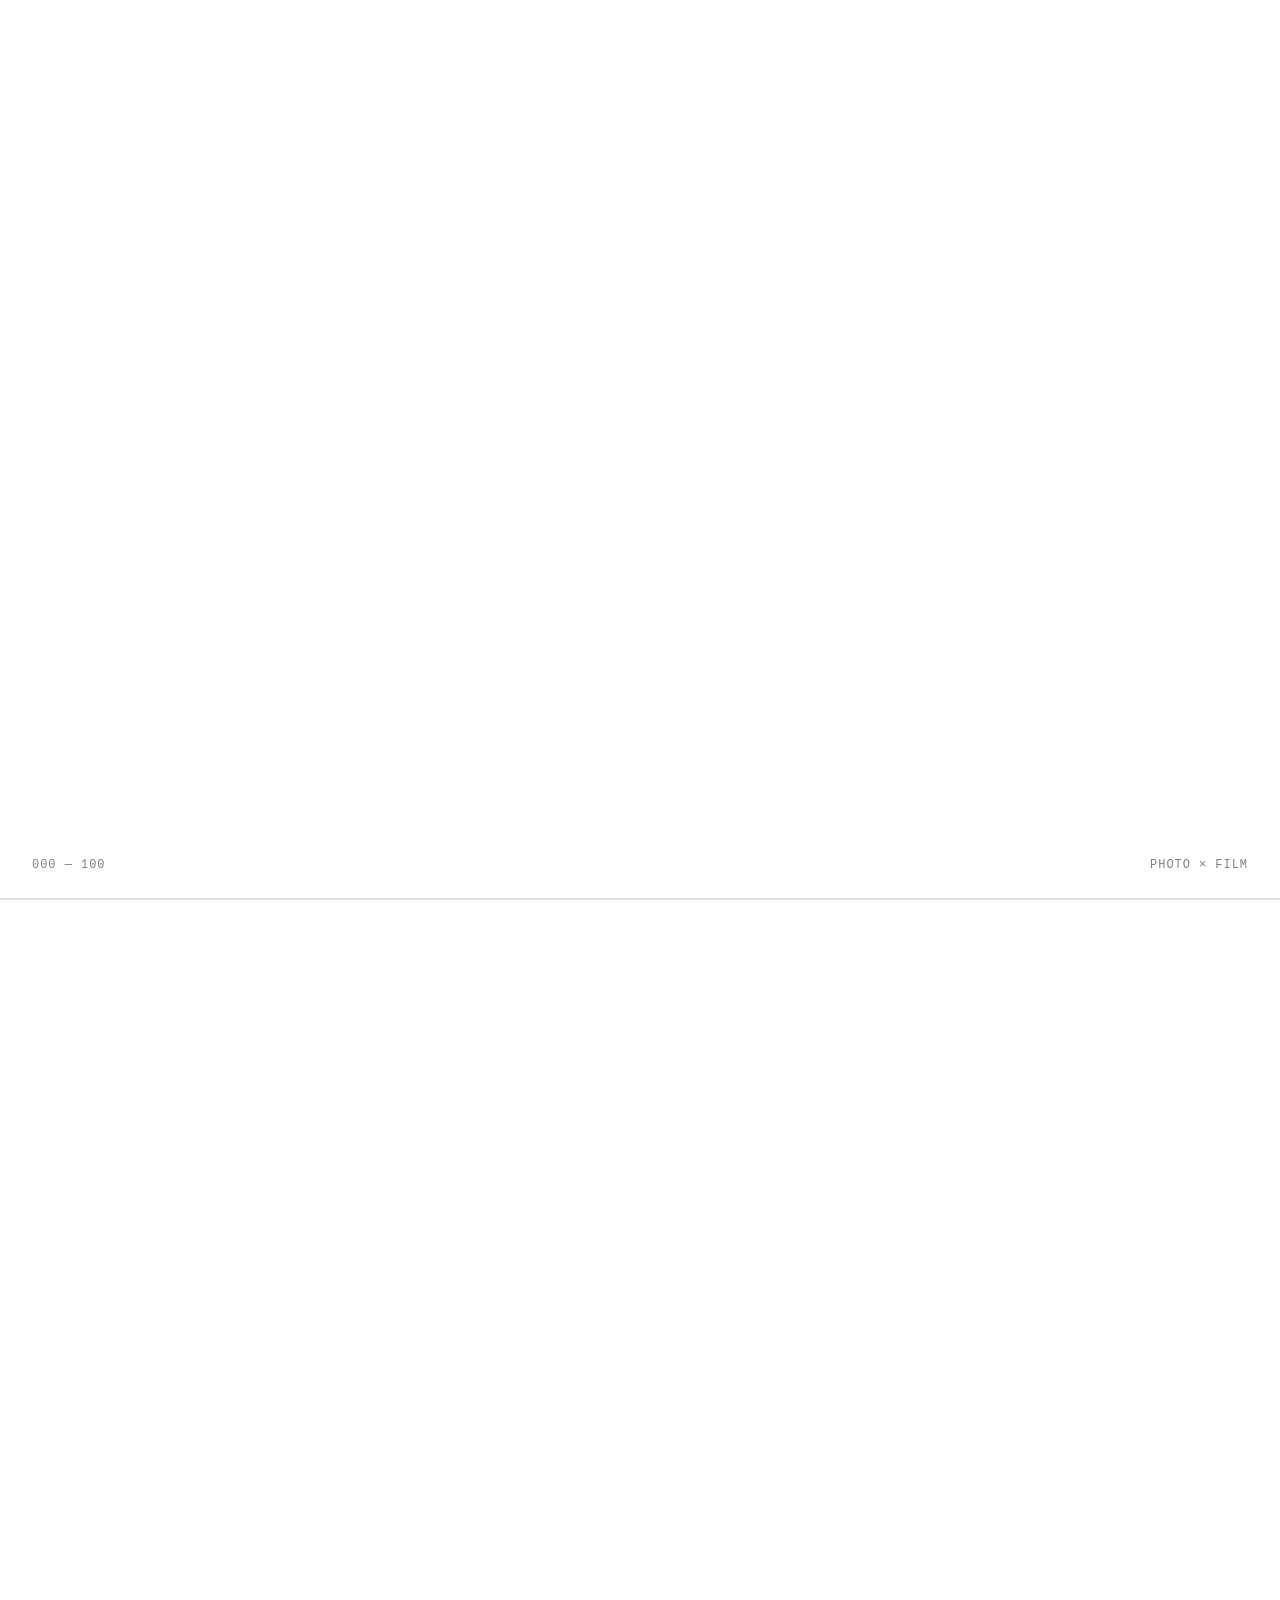
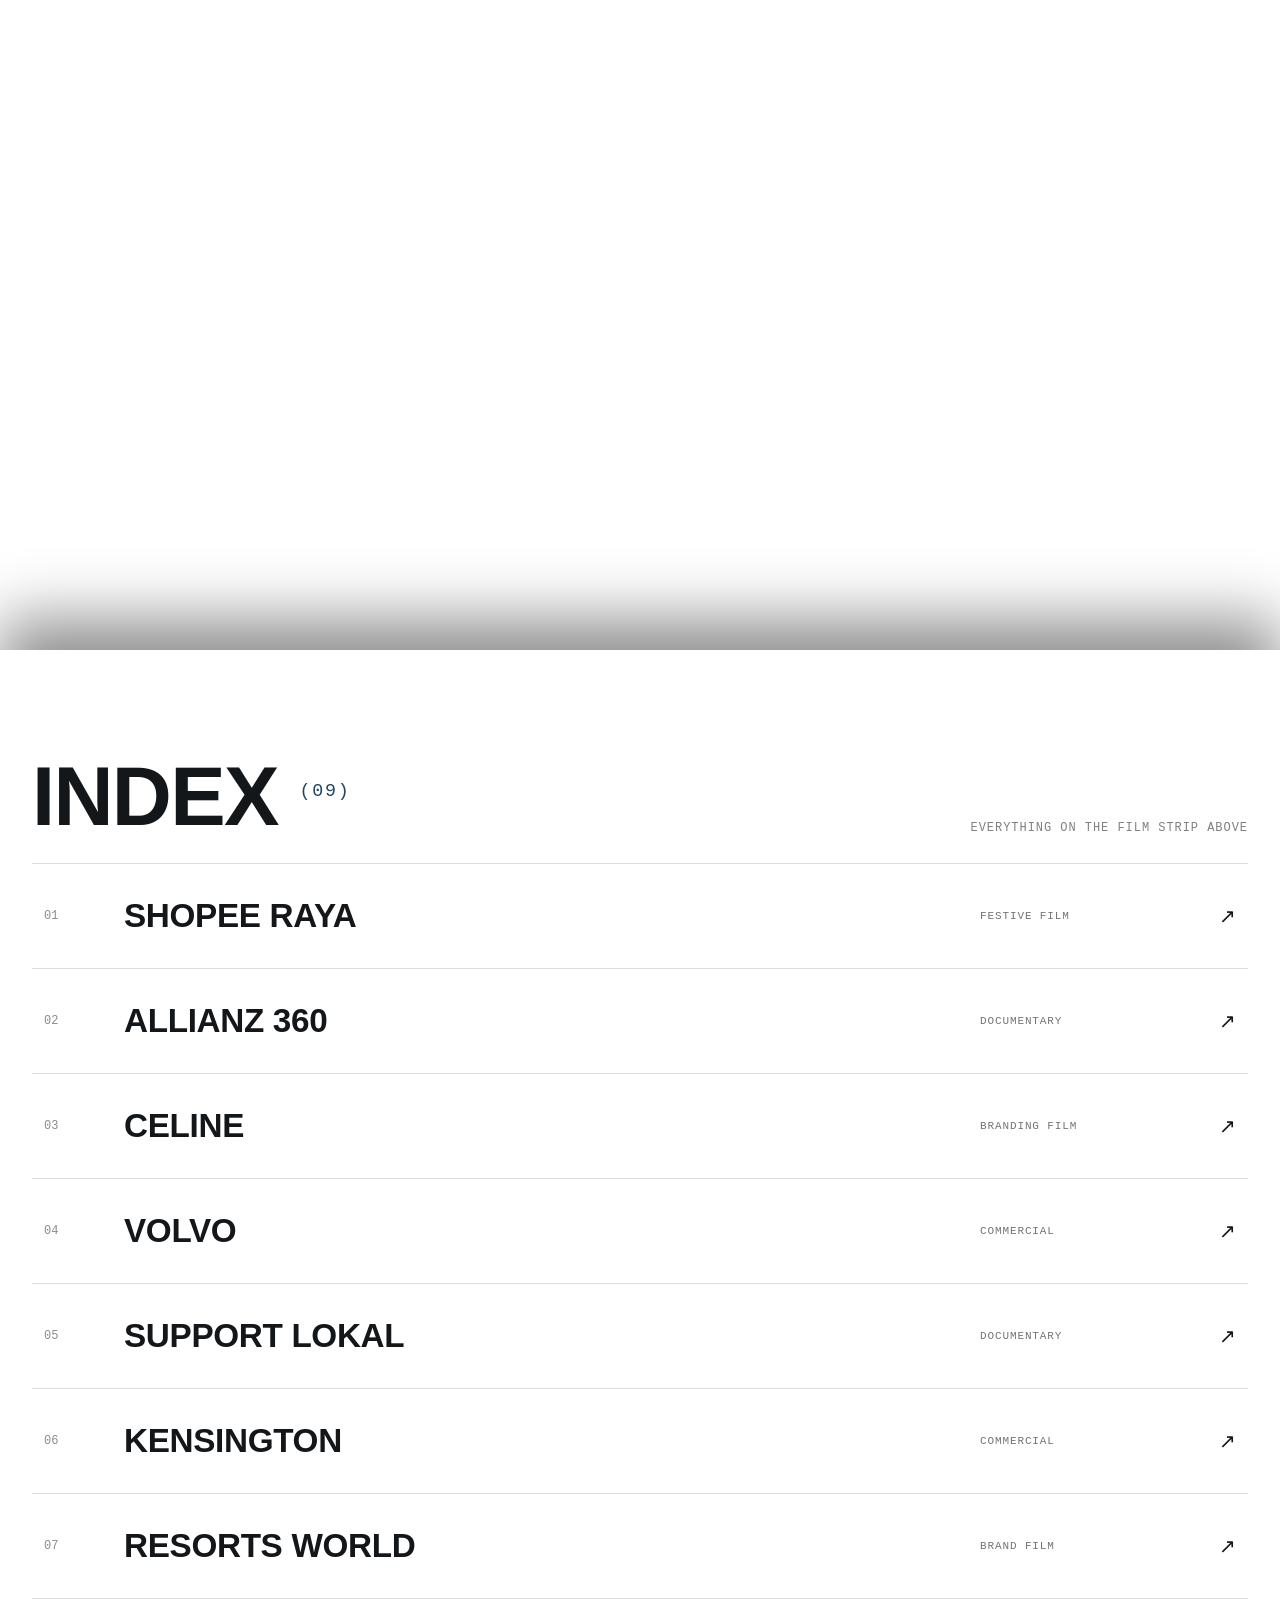
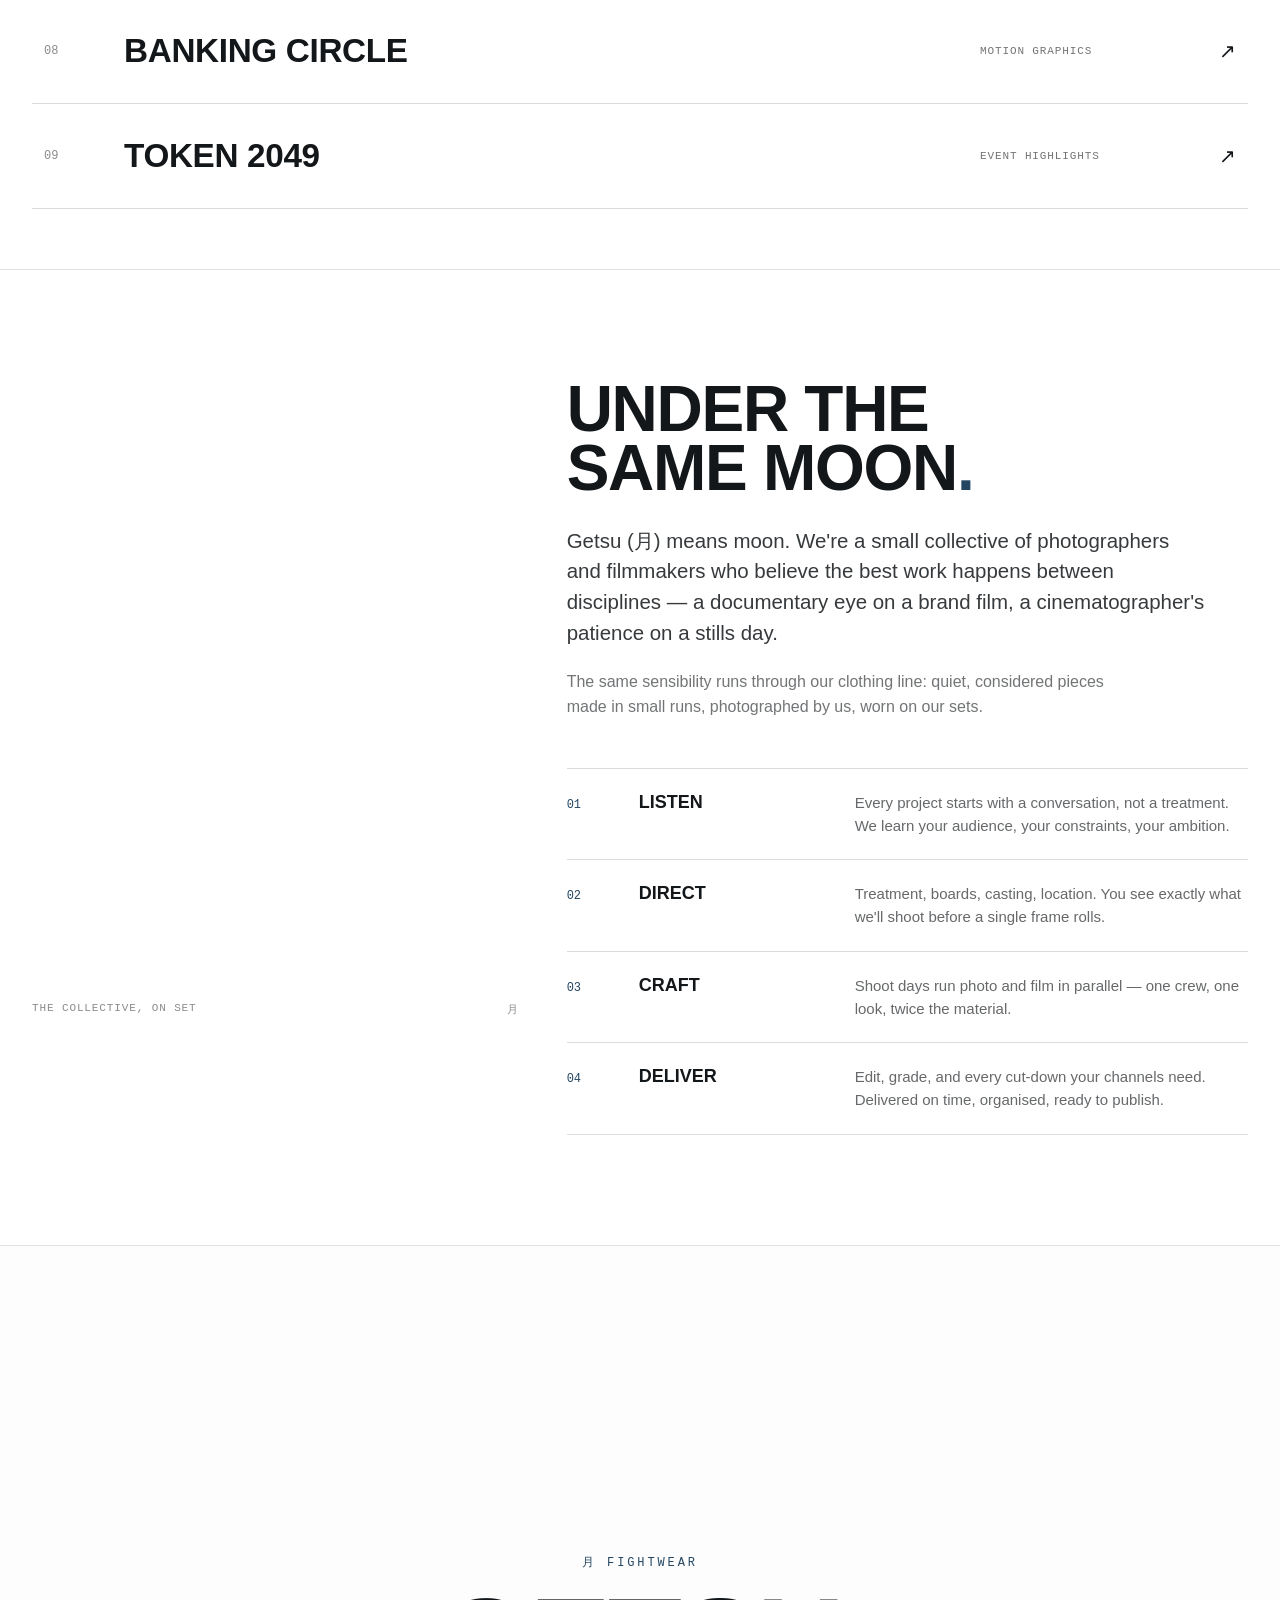
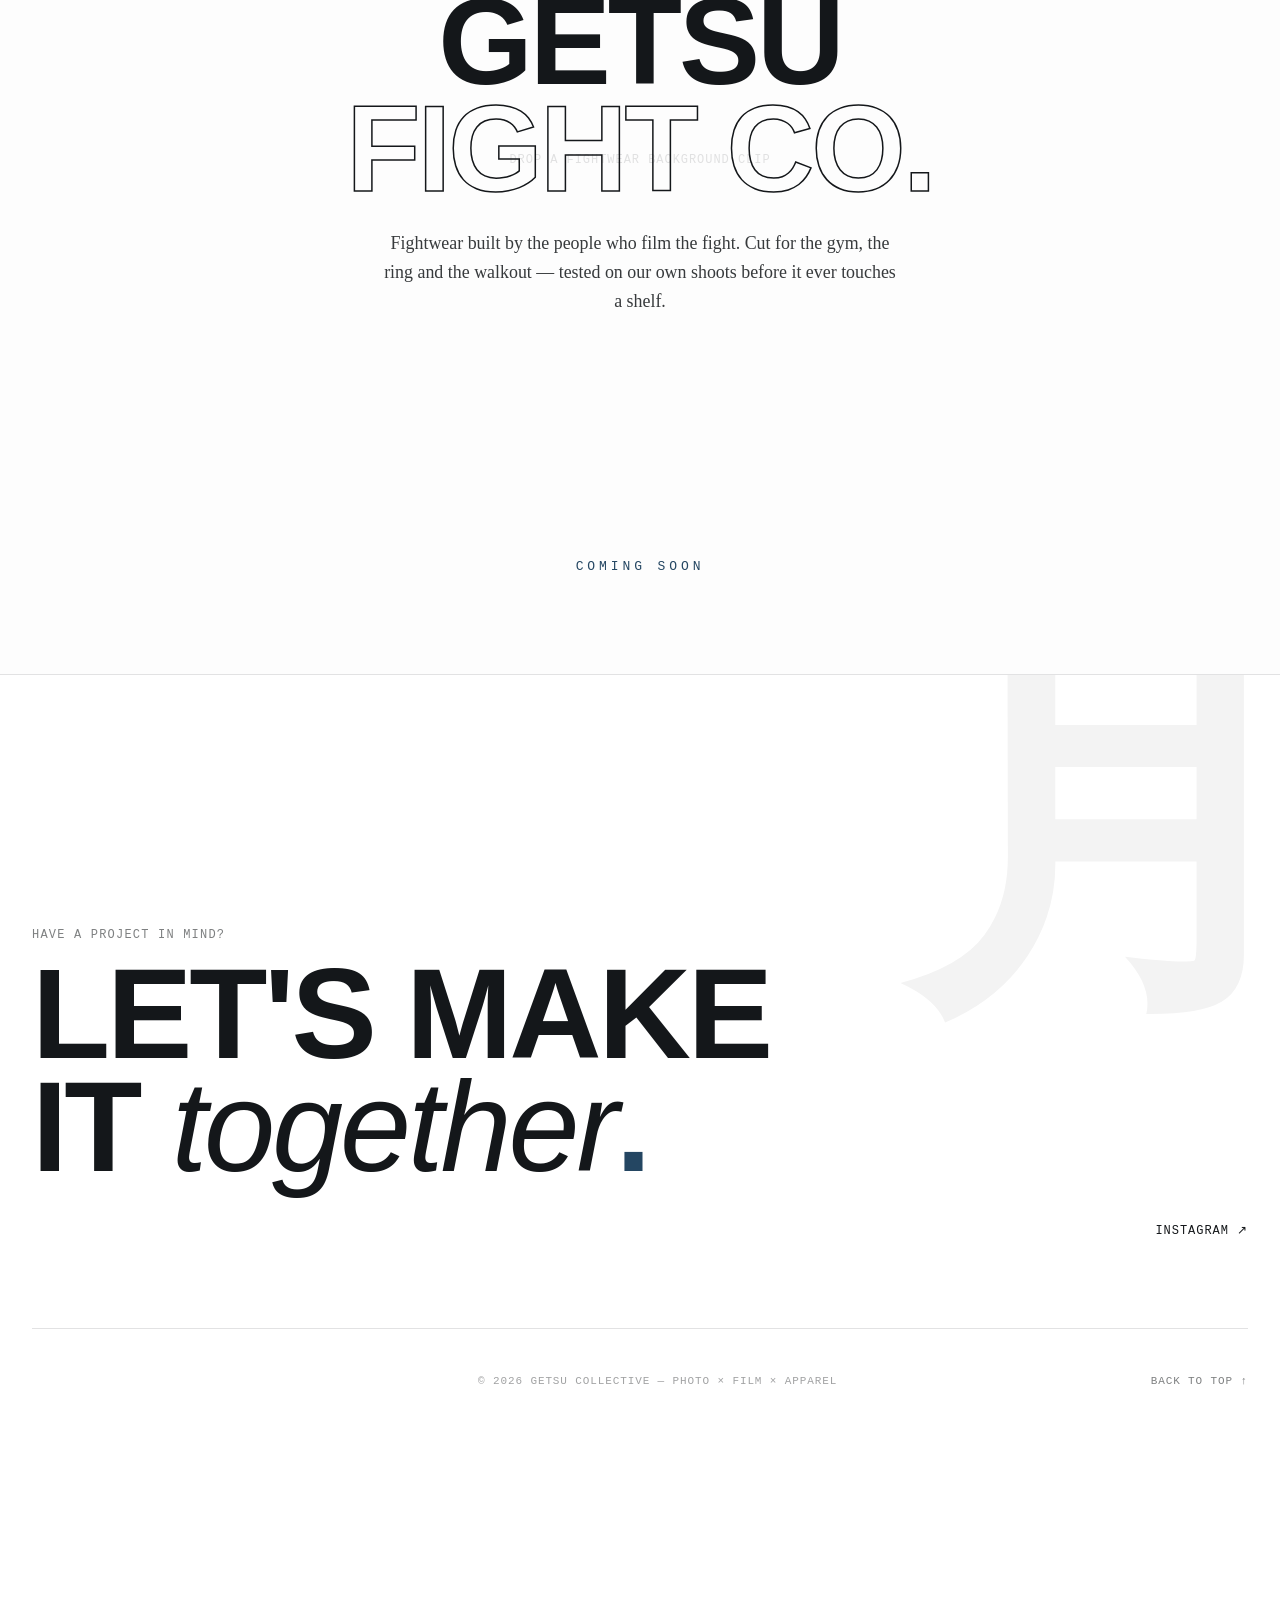
==== commit 3f7b6731: "Add files via upload" ====
--- a/index.html
+++ b/index.html
@@ -1,17 +1,17 @@
 <!DOCTYPE html>
-<html>
-<head>
-<meta charset="utf-8">
+<!-- saved from url=(0040)file:///Users/mac/Downloads/index_2.html -->
+<html><head><meta http-equiv="Content-Type" content="text/html; charset=UTF-8">
+
 <meta name="viewport" content="width=device-width, initial-scale=1">
-<script src="./support.js"></script>
+<script src="file:///Users/mac/Downloads/support.js"></script>
 </head>
 <body>
 <x-dc>
 <helmet>
-<link rel="preconnect" href="https://fonts.googleapis.com">
-<link rel="preconnect" href="https://fonts.gstatic.com" crossorigin="anonymous">
-<link href="https://fonts.googleapis.com/css2?family=Archivo:ital,wdth,wght@0,62..125,100..900;1,62..125,100..900&amp;family=IBM+Plex+Mono:wght@400;500&amp;family=Noto+Serif+JP:wght@500;600&amp;display=swap" rel="stylesheet">
-<script src="./image-slot.js"></script>
+<link rel="preconnect" href="https://fonts.googleapis.com/">
+<link rel="preconnect" href="https://fonts.gstatic.com/" crossorigin="anonymous">
+<link href="./index_files/css2" rel="stylesheet">
+<script src="file:///Users/mac/Downloads/image-slot.js"></script>
 <style>
 html { scroll-behavior: smooth; }
 body { margin: 0; background: #ffffff; color: #14171a; font-family: 'Archivo', sans-serif; -webkit-font-smoothing: antialiased; }
@@ -30,7 +30,7 @@
 </helmet>
 <div style="background:#ffffff;color:#14171a;overflow:clip">
   <div data-intro-overlay="" style="position:fixed;inset:0;z-index:100;background:#ffffff;display:flex;flex-direction:column;justify-content:center;align-items:center;will-change:transform">
-    <span data-intro-glyph="" style="font-family:'Noto Serif JP',serif;font-weight:600;font-size:clamp(80px,14vw,180px);line-height:1;opacity:0;transform:scale(0.92);color:#14171a">月</span>
+    <span data-intro-glyph="" style="font-family:&#39;Noto Serif JP&#39;,serif;font-weight:600;font-size:clamp(80px,14vw,180px);line-height:1;opacity:0;transform:scale(0.92);color:#14171a">月</span>
     <div style="display:flex;overflow:hidden;margin-top:8px">
       <span data-intro-letter="" style="display:inline-block;transform:translateY(115%);font-weight:850;font-stretch:125%;text-transform:uppercase;font-size:clamp(40px,7vw,96px);line-height:1;letter-spacing:-0.02em">G</span>
       <span data-intro-letter="" style="display:inline-block;transform:translateY(115%);font-weight:850;font-stretch:125%;text-transform:uppercase;font-size:clamp(40px,7vw,96px);line-height:1;letter-spacing:-0.02em">E</span>
@@ -39,24 +39,24 @@
       <span data-intro-letter="" style="display:inline-block;transform:translateY(115%);font-weight:850;font-stretch:125%;text-transform:uppercase;font-size:clamp(40px,7vw,96px);line-height:1;letter-spacing:-0.02em">U</span>
     </div>
     <div style="overflow:hidden;margin-top:10px">
-      <span data-intro-sub="" style="display:inline-block;transform:translateY(120%);font-family:'IBM Plex Mono',monospace;font-size:13px;text-transform:uppercase;letter-spacing:0.5em;color:rgba(20,23,26,0.6)">Collective</span>
-    </div>
-    <div style="position:absolute;left:32px;bottom:28px;font-family:'IBM Plex Mono',monospace;font-size:12px;letter-spacing:0.08em;color:rgba(20,23,26,0.55)"><span data-intro-counter="">000</span> — 100</div>
-    <div style="position:absolute;right:32px;bottom:28px;font-family:'IBM Plex Mono',monospace;font-size:12px;text-transform:uppercase;letter-spacing:0.08em;color:rgba(20,23,26,0.55)">Photo × Film</div>
+      <span data-intro-sub="" style="display:inline-block;transform:translateY(120%);font-family:&#39;IBM Plex Mono&#39;,monospace;font-size:13px;text-transform:uppercase;letter-spacing:0.5em;color:rgba(20,23,26,0.6)">Collective</span>
+    </div>
+    <div style="position:absolute;left:32px;bottom:28px;font-family:&#39;IBM Plex Mono&#39;,monospace;font-size:12px;letter-spacing:0.08em;color:rgba(20,23,26,0.55)"><span data-intro-counter="">000</span> — 100</div>
+    <div style="position:absolute;right:32px;bottom:28px;font-family:&#39;IBM Plex Mono&#39;,monospace;font-size:12px;text-transform:uppercase;letter-spacing:0.08em;color:rgba(20,23,26,0.55)">Photo × Film</div>
     <div style="position:absolute;left:0;right:0;bottom:0;height:2px;background:rgba(20,23,26,0.12)"><div data-intro-bar="" style="height:100%;width:0%;background:#244662"></div></div>
   </div>
   <nav data-screen-label="Nav" style="position:fixed;top:0;left:0;right:0;z-index:50;display:flex;align-items:center;justify-content:space-between;padding:18px 32px;color:#000000">
-    <a href="#top" style="display:flex;align-items:center;gap:12px">
-      <span style="font-family:'Noto Serif JP',serif;font-weight:600;font-size:24px;line-height:1;color:#000000">月</span>
+    <a href="file:///Users/mac/Downloads/index_2.html#top" style="display:flex;align-items:center;gap:12px">
+      <span style="font-family:&#39;Noto Serif JP&#39;,serif;font-weight:600;font-size:24px;line-height:1;color:#000000">月</span>
       <span style="font-weight:800;font-stretch:115%;letter-spacing:0.14em;font-size:15px;text-transform:uppercase;color:#000000">Getsu <span style="font-weight:400;letter-spacing:0.3em;color:#000000">Collective</span></span>
     </a>
-    <div style="display:flex;gap:28px;font-family:'IBM Plex Mono',monospace;font-size:12px;text-transform:uppercase;letter-spacing:0.08em;color:#000000">
-      <a href="#film" style="color:#000000">Film</a>
-      <a href="#index" style="color:#000000">Index</a>
-      <a href="#studio" style="color:#000000">Studio</a>
-      <a href="#fightwear" style="color:#000000">Fightwear</a>
-    </div>
-    <a href="#contact" style="font-family:'IBM Plex Mono',monospace;font-size:12px;text-transform:uppercase;letter-spacing:0.08em;border:1px solid rgba(0,0,0,0.4);border-radius:999px;padding:9px 18px;transition:all .25s;color:#000000" style-hover="background:#14171a;color:#ffffff">Book a project</a>
+    <div style="display:flex;gap:28px;font-family:&#39;IBM Plex Mono&#39;,monospace;font-size:12px;text-transform:uppercase;letter-spacing:0.08em;color:#000000">
+      <a href="file:///Users/mac/Downloads/index_2.html#film" style="color:#000000">Film</a>
+      <a href="file:///Users/mac/Downloads/index_2.html#index" style="color:#000000">Index</a>
+      <a href="file:///Users/mac/Downloads/index_2.html#studio" style="color:#000000">Studio</a>
+      <a href="file:///Users/mac/Downloads/index_2.html#fightwear" style="color:#000000">Fightwear</a>
+    </div>
+    <a href="file:///Users/mac/Downloads/index_2.html#contact" style="font-family:&#39;IBM Plex Mono&#39;,monospace;font-size:12px;text-transform:uppercase;letter-spacing:0.08em;border:1px solid rgba(0,0,0,0.4);border-radius:999px;padding:9px 18px;transition:all .25s;color:#000000" style-hover="background:#14171a;color:#ffffff">Book a project</a>
   </nav>
 
   <div data-stripscroll="" style="height:250svh;position:relative">
@@ -64,105 +64,105 @@
     <div style="position:absolute;top:0;left:0;right:0;bottom:120px;overflow:hidden">
       <div style="position:absolute;inset:0">
         <video data-hero-loop="" playsinline="" muted="" loop="" autoplay="" style="position:absolute;inset:0;width:100%;height:100%;object-fit:contain;object-position:center;background:#ffffff;opacity:0;display:none;transition:opacity 0.9s ease"></video>
-        <div data-hero-loop-placeholder="" style="position:absolute;inset:0;display:flex;align-items:center;justify-content:center;gap:8px;font-family:'IBM Plex Mono',monospace;font-size:12px;text-transform:uppercase;letter-spacing:0.08em;color:rgba(20,23,26,0.45);background:rgba(20,23,26,0.03)"><span>Add clips to the film strip below — they'll loop here automatically</span></div>
+        <div data-hero-loop-placeholder="" style="position:absolute;inset:0;display:flex;align-items:center;justify-content:center;gap:8px;font-family:&#39;IBM Plex Mono&#39;,monospace;font-size:12px;text-transform:uppercase;letter-spacing:0.08em;color:rgba(20,23,26,0.45);background:rgba(20,23,26,0.03)"><span>Add clips to the film strip below — they'll loop here automatically</span></div>
         <div style="position:absolute;left:0;right:0;bottom:0;height:45%;background:linear-gradient(to bottom, rgba(255,255,255,0) 0%, rgba(255,255,255,0.55) 40%, #ffffff 85%);pointer-events:none"></div>
       </div>
       <div style="position:absolute;inset:0;display:flex;background:linear-gradient(to top, rgba(255,255,255,0.92) 0%, rgba(255,255,255,0.25) 45%, rgba(255,255,255,0.5) 100%);pointer-events:none"><div style="position:relative;flex:1;display:flex;flex-direction:column;justify-content:center;align-items:center;text-align:center;padding:24px 32px;pointer-events:none">
       <h1 data-reveal="0" style="margin:0;font-weight:850;font-stretch:125%;text-transform:uppercase;font-size:clamp(72px,15vw,260px);line-height:0.9;letter-spacing:-0.03em">getsu<sup style="font-size:0.18em;font-weight:600;vertical-align:1.9em;letter-spacing:0">®</sup></h1>
       
-      <span data-reveal="2" style="margin-top:22px;font-family:'IBM Plex Mono',monospace;font-size:13px;text-transform:uppercase;letter-spacing:0.18em;color:rgba(20,23,26,0.75)">[ under the same moon 月 ]</span>
+      <span data-reveal="2" style="margin-top:22px;font-family:&#39;IBM Plex Mono&#39;,monospace;font-size:13px;text-transform:uppercase;letter-spacing:0.18em;color:rgba(20,23,26,0.75)">[ under the same moon 月 ]</span>
     </div></div>
     </div>
     <div id="film" data-strip="" style="position:relative;border-top:1px dashed rgba(20,23,26,0.45);border-bottom:1px dashed rgba(20,23,26,0.45);display:flex;gap:72px;overflow-x:auto;padding:12px 32px;align-items:center">
-      <span style="flex:none;font-family:'IBM Plex Mono',monospace;font-size:11px;text-transform:uppercase;letter-spacing:0.18em;color:#244662">Film —</span>
+      <span style="flex:none;font-family:&#39;IBM Plex Mono&#39;,monospace;font-size:11px;text-transform:uppercase;letter-spacing:0.18em;color:#244662">Film —</span>
       <div data-clip-card="" data-clip-title="SHOPEE RAYA" data-clip-type="FESTIVE FILM" data-clip-desc="A 90-second brand film built around dawn light and quiet machinery — shot over two days on location." data-clip-video="work-01" style="display:flex;gap:18px;align-items:center;flex:none;cursor:pointer">
         <div data-video-slot="work-01" style="position:relative;width:150px;height:88px;flex:none;cursor:pointer;overflow:hidden;border-radius:2px;background:#000">
-          <iframe src="https://www.youtube-nocookie.com/embed/Uqdlvm_WNRU?autoplay=1&amp;mute=1&amp;loop=1&amp;playlist=Uqdlvm_WNRU&amp;controls=0&amp;modestbranding=1&amp;rel=0&amp;playsinline=1&amp;iv_load_policy=3" title="SHOPEE RAYA" frameborder="0" allow="autoplay; encrypted-media" style="position:absolute;top:50%;left:50%;width:145%;height:145%;transform:translate(-50%,-50%);pointer-events:none"></iframe>
-          <div data-clip-hover="" style="position:absolute;inset:0;background:rgba(20,23,26,0.4);display:flex;align-items:center;justify-content:center;opacity:0;transition:opacity .25s;pointer-events:none"><span style="font-family:'IBM Plex Mono',monospace;font-size:9px;text-transform:uppercase;letter-spacing:0.06em;color:#fff">View details</span></div>
+          <iframe src="./index_files/Uqdlvm_WNRU.html" title="SHOPEE RAYA" frameborder="0" allow="autoplay; encrypted-media" style="position:absolute;top:50%;left:50%;width:145%;height:145%;transform:translate(-50%,-50%);pointer-events:none"></iframe>
+          <div data-clip-hover="" style="position:absolute;inset:0;background:rgba(20,23,26,0.4);display:flex;align-items:center;justify-content:center;opacity:0;transition:opacity .25s;pointer-events:none"><span style="font-family:&#39;IBM Plex Mono&#39;,monospace;font-size:9px;text-transform:uppercase;letter-spacing:0.06em;color:#fff">View details</span></div>
         </div>
         <div style="display:flex;flex-direction:column;gap:2px;text-align:left">
           <span style="font-weight:800;font-stretch:115%;text-transform:uppercase;font-size:19px;letter-spacing:0.01em">SHOPEE RAYA</span>
-          <span style="font-family:'Noto Serif JP',serif;font-size:16px;text-transform:uppercase;letter-spacing:0.02em;color:rgba(20,23,26,0.8)">FESTIVE FILM</span>
+          <span style="font-family:&#39;Noto Serif JP&#39;,serif;font-size:16px;text-transform:uppercase;letter-spacing:0.02em;color:rgba(20,23,26,0.8)">FESTIVE FILM</span>
         </div>
       </div>
       <div data-clip-card="" data-clip-title="ALLIANZ 360" data-clip-type="Documentary" data-clip-desc="A quiet observational piece following overnight workers across the city." data-clip-video="work-03" style="display:flex;gap:18px;align-items:center;flex:none;cursor:pointer">
         <div data-video-slot="work-03" style="position:relative;width:150px;height:88px;flex:none;cursor:pointer;overflow:hidden;border-radius:2px;background:#000">
-          <iframe src="https://www.youtube-nocookie.com/embed/OybUyqpSAF4?autoplay=1&amp;mute=1&amp;loop=1&amp;playlist=OybUyqpSAF4&amp;controls=0&amp;modestbranding=1&amp;rel=0&amp;playsinline=1&amp;iv_load_policy=3" title="ALLIANZ 360" frameborder="0" allow="autoplay; encrypted-media" style="position:absolute;top:50%;left:50%;width:145%;height:145%;transform:translate(-50%,-50%);pointer-events:none"></iframe>
-          <div data-clip-hover="" style="position:absolute;inset:0;background:rgba(20,23,26,0.4);display:flex;align-items:center;justify-content:center;opacity:0;transition:opacity .25s;pointer-events:none"><span style="font-family:'IBM Plex Mono',monospace;font-size:9px;text-transform:uppercase;letter-spacing:0.06em;color:#fff">View details</span></div>
+          <iframe src="./index_files/OybUyqpSAF4.html" title="ALLIANZ 360" frameborder="0" allow="autoplay; encrypted-media" style="position:absolute;top:50%;left:50%;width:145%;height:145%;transform:translate(-50%,-50%);pointer-events:none"></iframe>
+          <div data-clip-hover="" style="position:absolute;inset:0;background:rgba(20,23,26,0.4);display:flex;align-items:center;justify-content:center;opacity:0;transition:opacity .25s;pointer-events:none"><span style="font-family:&#39;IBM Plex Mono&#39;,monospace;font-size:9px;text-transform:uppercase;letter-spacing:0.06em;color:#fff">View details</span></div>
         </div>
         <div style="display:flex;flex-direction:column;gap:2px;text-align:left">
           <span style="font-weight:800;font-stretch:115%;text-transform:uppercase;font-size:19px;letter-spacing:0.01em">ALLIANZ 360</span>
-          <span style="font-family:'Noto Serif JP',serif;font-size:16px;text-transform:uppercase;letter-spacing:0.02em;color:rgba(20,23,26,0.8)">Documentary</span>
+          <span style="font-family:&#39;Noto Serif JP&#39;,serif;font-size:16px;text-transform:uppercase;letter-spacing:0.02em;color:rgba(20,23,26,0.8)">Documentary</span>
         </div>
       </div>
       <div data-clip-card="" data-clip-title="CELINE" data-clip-type="BRANDING FILM" data-clip-desc="A short fiction piece set inside a nighttime street market on the edge of town." data-clip-video="work-04" style="display:flex;gap:18px;align-items:center;flex:none;cursor:pointer">
         <div data-video-slot="work-04" style="position:relative;width:150px;height:88px;flex:none;cursor:pointer;overflow:hidden;border-radius:2px;background:#000">
-          <iframe src="https://www.youtube-nocookie.com/embed/yMPxW9soAe0?autoplay=1&amp;mute=1&amp;loop=1&amp;playlist=yMPxW9soAe0&amp;controls=0&amp;modestbranding=1&amp;rel=0&amp;playsinline=1&amp;iv_load_policy=3" title="CELINE" frameborder="0" allow="autoplay; encrypted-media" style="position:absolute;top:50%;left:50%;width:145%;height:145%;transform:translate(-50%,-50%);pointer-events:none"></iframe>
-          <div data-clip-hover="" style="position:absolute;inset:0;background:rgba(20,23,26,0.4);display:flex;align-items:center;justify-content:center;opacity:0;transition:opacity .25s;pointer-events:none"><span style="font-family:'IBM Plex Mono',monospace;font-size:9px;text-transform:uppercase;letter-spacing:0.06em;color:#fff">View details</span></div>
+          <iframe src="./index_files/yMPxW9soAe0.html" title="CELINE" frameborder="0" allow="autoplay; encrypted-media" style="position:absolute;top:50%;left:50%;width:145%;height:145%;transform:translate(-50%,-50%);pointer-events:none"></iframe>
+          <div data-clip-hover="" style="position:absolute;inset:0;background:rgba(20,23,26,0.4);display:flex;align-items:center;justify-content:center;opacity:0;transition:opacity .25s;pointer-events:none"><span style="font-family:&#39;IBM Plex Mono&#39;,monospace;font-size:9px;text-transform:uppercase;letter-spacing:0.06em;color:#fff">View details</span></div>
         </div>
         <div style="display:flex;flex-direction:column;gap:2px;text-align:left">
           <span style="font-weight:800;font-stretch:115%;text-transform:uppercase;font-size:19px;letter-spacing:0.01em">CELINE</span>
-          <span style="font-family:'Noto Serif JP',serif;font-size:16px;text-transform:uppercase;letter-spacing:0.02em;color:rgba(20,23,26,0.8)">BRANDING FILM</span>
+          <span style="font-family:&#39;Noto Serif JP&#39;,serif;font-size:16px;text-transform:uppercase;letter-spacing:0.02em;color:rgba(20,23,26,0.8)">BRANDING FILM</span>
         </div>
       </div>
       <div data-clip-card="" data-clip-title="VOLVO" data-clip-type="Commercial" data-clip-desc="A meditative commercial spot for a beverage client, shot entirely on and around a lake at first light." data-clip-video="work-05" style="display:flex;gap:18px;align-items:center;flex:none;cursor:pointer">
         <div data-video-slot="work-05" style="position:relative;width:150px;height:88px;flex:none;cursor:pointer;overflow:hidden;border-radius:2px;background:#000">
-          <iframe src="https://www.youtube-nocookie.com/embed/TO_B-bdJSww?autoplay=1&amp;mute=1&amp;loop=1&amp;playlist=TO_B-bdJSww&amp;controls=0&amp;modestbranding=1&amp;rel=0&amp;playsinline=1&amp;iv_load_policy=3" title="VOLVO" frameborder="0" allow="autoplay; encrypted-media" style="position:absolute;top:50%;left:50%;width:145%;height:145%;transform:translate(-50%,-50%);pointer-events:none"></iframe>
-          <div data-clip-hover="" style="position:absolute;inset:0;background:rgba(20,23,26,0.4);display:flex;align-items:center;justify-content:center;opacity:0;transition:opacity .25s;pointer-events:none"><span style="font-family:'IBM Plex Mono',monospace;font-size:9px;text-transform:uppercase;letter-spacing:0.06em;color:#fff">View details</span></div>
+          <iframe src="./index_files/TO_B-bdJSww.html" title="VOLVO" frameborder="0" allow="autoplay; encrypted-media" style="position:absolute;top:50%;left:50%;width:145%;height:145%;transform:translate(-50%,-50%);pointer-events:none"></iframe>
+          <div data-clip-hover="" style="position:absolute;inset:0;background:rgba(20,23,26,0.4);display:flex;align-items:center;justify-content:center;opacity:0;transition:opacity .25s;pointer-events:none"><span style="font-family:&#39;IBM Plex Mono&#39;,monospace;font-size:9px;text-transform:uppercase;letter-spacing:0.06em;color:#fff">View details</span></div>
         </div>
         <div style="display:flex;flex-direction:column;gap:2px;text-align:left">
           <span style="font-weight:800;font-stretch:115%;text-transform:uppercase;font-size:19px;letter-spacing:0.01em">NUS MIND CENTRE</span>
-          <span style="font-family:'Noto Serif JP',serif;font-size:16px;text-transform:uppercase;letter-spacing:0.02em;color:rgba(20,23,26,0.8)">DOCUMENTARY</span>
+          <span style="font-family:&#39;Noto Serif JP&#39;,serif;font-size:16px;text-transform:uppercase;letter-spacing:0.02em;color:rgba(20,23,26,0.8)">DOCUMENTARY</span>
         </div>
       </div>
       <div data-clip-card="" data-clip-title="SUPPORT LOKAL" data-clip-type="DOCUMENTARY" data-clip-desc="A music video built from a single unbroken take, blooming from static into full motion." data-clip-video="film-05" style="display:flex;gap:18px;align-items:center;flex:none;cursor:pointer">
         <div data-video-slot="film-05" style="position:relative;width:150px;height:88px;flex:none;cursor:pointer;overflow:hidden;border-radius:2px;background:#000">
-          <iframe src="https://www.youtube-nocookie.com/embed/bOOSf8kbgy0?autoplay=1&amp;mute=1&amp;loop=1&amp;playlist=bOOSf8kbgy0&amp;controls=0&amp;modestbranding=1&amp;rel=0&amp;playsinline=1&amp;iv_load_policy=3" title="SUPPORT LOKAL" frameborder="0" allow="autoplay; encrypted-media" style="position:absolute;top:50%;left:50%;width:145%;height:145%;transform:translate(-50%,-50%);pointer-events:none"></iframe>
-          <div data-clip-hover="" style="position:absolute;inset:0;background:rgba(20,23,26,0.4);display:flex;align-items:center;justify-content:center;opacity:0;transition:opacity .25s;pointer-events:none"><span style="font-family:'IBM Plex Mono',monospace;font-size:9px;text-transform:uppercase;letter-spacing:0.06em;color:#fff">View details</span></div>
+          <iframe src="./index_files/bOOSf8kbgy0.html" title="SUPPORT LOKAL" frameborder="0" allow="autoplay; encrypted-media" style="position:absolute;top:50%;left:50%;width:145%;height:145%;transform:translate(-50%,-50%);pointer-events:none"></iframe>
+          <div data-clip-hover="" style="position:absolute;inset:0;background:rgba(20,23,26,0.4);display:flex;align-items:center;justify-content:center;opacity:0;transition:opacity .25s;pointer-events:none"><span style="font-family:&#39;IBM Plex Mono&#39;,monospace;font-size:9px;text-transform:uppercase;letter-spacing:0.06em;color:#fff">View details</span></div>
         </div>
         <div style="display:flex;flex-direction:column;gap:2px;text-align:left">
           <span style="font-weight:800;font-stretch:115%;text-transform:uppercase;font-size:19px;letter-spacing:0.01em">SUPPORT LOKAL</span>
-          <span style="font-family:'Noto Serif JP',serif;font-size:16px;text-transform:uppercase;letter-spacing:0.02em;color:rgba(20,23,26,0.8)">DOCUMENTARY</span>
+          <span style="font-family:&#39;Noto Serif JP&#39;,serif;font-size:16px;text-transform:uppercase;letter-spacing:0.02em;color:rgba(20,23,26,0.8)">DOCUMENTARY</span>
         </div>
       </div>
       <div data-clip-card="" data-clip-title="KENSINGTON" data-clip-type="COMMERCIAL" data-clip-desc="A two-part documentary following long-distance couples through a year of separation." data-clip-video="film-06" style="display:flex;gap:18px;align-items:center;flex:none;cursor:pointer">
         <div data-video-slot="film-06" style="position:relative;width:150px;height:88px;flex:none;cursor:pointer;overflow:hidden;border-radius:2px;background:#000">
-          <iframe src="https://www.youtube-nocookie.com/embed/11k7FR8GciI?autoplay=1&amp;mute=1&amp;loop=1&amp;playlist=11k7FR8GciI&amp;controls=0&amp;modestbranding=1&amp;rel=0&amp;playsinline=1&amp;iv_load_policy=3" title="KENSINGTON" frameborder="0" allow="autoplay; encrypted-media" style="position:absolute;top:50%;left:50%;width:145%;height:145%;transform:translate(-50%,-50%);pointer-events:none"></iframe>
-          <div data-clip-hover="" style="position:absolute;inset:0;background:rgba(20,23,26,0.4);display:flex;align-items:center;justify-content:center;opacity:0;transition:opacity .25s;pointer-events:none"><span style="font-family:'IBM Plex Mono',monospace;font-size:9px;text-transform:uppercase;letter-spacing:0.06em;color:#fff">View details</span></div>
+          <iframe src="./index_files/11k7FR8GciI.html" title="KENSINGTON" frameborder="0" allow="autoplay; encrypted-media" style="position:absolute;top:50%;left:50%;width:145%;height:145%;transform:translate(-50%,-50%);pointer-events:none"></iframe>
+          <div data-clip-hover="" style="position:absolute;inset:0;background:rgba(20,23,26,0.4);display:flex;align-items:center;justify-content:center;opacity:0;transition:opacity .25s;pointer-events:none"><span style="font-family:&#39;IBM Plex Mono&#39;,monospace;font-size:9px;text-transform:uppercase;letter-spacing:0.06em;color:#fff">View details</span></div>
         </div>
         <div style="display:flex;flex-direction:column;gap:2px;text-align:left">
           <span style="font-weight:800;font-stretch:115%;text-transform:uppercase;font-size:19px;letter-spacing:0.01em">KENSINGTON</span>
-          <span style="font-family:'Noto Serif JP',serif;font-size:16px;text-transform:uppercase;letter-spacing:0.02em;color:rgba(20,23,26,0.8)">COMMERCIAL</span>
+          <span style="font-family:&#39;Noto Serif JP&#39;,serif;font-size:16px;text-transform:uppercase;letter-spacing:0.02em;color:rgba(20,23,26,0.8)">COMMERCIAL</span>
         </div>
       </div>
       <div data-clip-card="" data-clip-title="RESORTS WORLD" data-clip-type="Brand film" data-clip-desc="A brand film for an outdoor apparel client, shot across three wildfire-affected regions on their recovery." data-clip-video="film-07" style="display:flex;gap:18px;align-items:center;flex:none;cursor:pointer">
         <div data-video-slot="film-07" style="position:relative;width:150px;height:88px;flex:none;cursor:pointer;overflow:hidden;border-radius:2px;background:#000">
-          <iframe src="https://www.youtube-nocookie.com/embed/LeeCMxPYbxo?autoplay=1&amp;mute=1&amp;loop=1&amp;playlist=LeeCMxPYbxo&amp;controls=0&amp;modestbranding=1&amp;rel=0&amp;playsinline=1&amp;iv_load_policy=3" title="RESORTS WORLD" frameborder="0" allow="autoplay; encrypted-media" style="position:absolute;top:50%;left:50%;width:145%;height:145%;transform:translate(-50%,-50%);pointer-events:none"></iframe>
-          <div data-clip-hover="" style="position:absolute;inset:0;background:rgba(20,23,26,0.4);display:flex;align-items:center;justify-content:center;opacity:0;transition:opacity .25s;pointer-events:none"><span style="font-family:'IBM Plex Mono',monospace;font-size:9px;text-transform:uppercase;letter-spacing:0.06em;color:#fff">View details</span></div>
+          <iframe src="./index_files/LeeCMxPYbxo.html" title="RESORTS WORLD" frameborder="0" allow="autoplay; encrypted-media" style="position:absolute;top:50%;left:50%;width:145%;height:145%;transform:translate(-50%,-50%);pointer-events:none"></iframe>
+          <div data-clip-hover="" style="position:absolute;inset:0;background:rgba(20,23,26,0.4);display:flex;align-items:center;justify-content:center;opacity:0;transition:opacity .25s;pointer-events:none"><span style="font-family:&#39;IBM Plex Mono&#39;,monospace;font-size:9px;text-transform:uppercase;letter-spacing:0.06em;color:#fff">View details</span></div>
         </div>
         <div style="display:flex;flex-direction:column;gap:2px;text-align:left">
           <span style="font-weight:800;font-stretch:115%;text-transform:uppercase;font-size:19px;letter-spacing:0.01em">RESORTS WORLD</span>
-          <span style="font-family:'Noto Serif JP',serif;font-size:16px;text-transform:uppercase;letter-spacing:0.02em;color:rgba(20,23,26,0.8)">Brand film</span>
+          <span style="font-family:&#39;Noto Serif JP&#39;,serif;font-size:16px;text-transform:uppercase;letter-spacing:0.02em;color:rgba(20,23,26,0.8)">Brand film</span>
         </div>
       </div>
       <div data-clip-card="" data-clip-title="BANKING CIRCLE" data-clip-type="MOTION GRAPHICS" data-clip-desc="A short documentary tracking a rural census team through the coldest month of the year." data-clip-video="film-08" style="display:flex;gap:18px;align-items:center;flex:none;cursor:pointer">
         <div data-video-slot="film-08" style="position:relative;width:150px;height:88px;flex:none;cursor:pointer;overflow:hidden;border-radius:2px;background:#000">
-          <iframe src="https://www.youtube-nocookie.com/embed/p20ehbHDUro?autoplay=1&amp;mute=1&amp;loop=1&amp;playlist=p20ehbHDUro&amp;controls=0&amp;modestbranding=1&amp;rel=0&amp;playsinline=1&amp;iv_load_policy=3" title="BANKING CIRCLE" frameborder="0" allow="autoplay; encrypted-media" style="position:absolute;top:50%;left:50%;width:145%;height:145%;transform:translate(-50%,-50%);pointer-events:none"></iframe>
-          <div data-clip-hover="" style="position:absolute;inset:0;background:rgba(20,23,26,0.4);display:flex;align-items:center;justify-content:center;opacity:0;transition:opacity .25s;pointer-events:none"><span style="font-family:'IBM Plex Mono',monospace;font-size:9px;text-transform:uppercase;letter-spacing:0.06em;color:#fff">View details</span></div>
+          <iframe src="./index_files/p20ehbHDUro.html" title="BANKING CIRCLE" frameborder="0" allow="autoplay; encrypted-media" style="position:absolute;top:50%;left:50%;width:145%;height:145%;transform:translate(-50%,-50%);pointer-events:none"></iframe>
+          <div data-clip-hover="" style="position:absolute;inset:0;background:rgba(20,23,26,0.4);display:flex;align-items:center;justify-content:center;opacity:0;transition:opacity .25s;pointer-events:none"><span style="font-family:&#39;IBM Plex Mono&#39;,monospace;font-size:9px;text-transform:uppercase;letter-spacing:0.06em;color:#fff">View details</span></div>
         </div>
         <div style="display:flex;flex-direction:column;gap:2px;text-align:left">
           <span style="font-weight:800;font-stretch:115%;text-transform:uppercase;font-size:19px;letter-spacing:0.01em">BANKING CIRCLE</span>
-          <span style="font-family:'Noto Serif JP',serif;font-size:16px;text-transform:uppercase;letter-spacing:0.02em;color:rgba(20,23,26,0.8)">MOTION GRAPHICS</span>
-        </div>
-      </div>
-      <div data-clip-card="" data-clip-title="TOKEN 2049" data-clip-type="EVENT HIGHLIGHTS" data-clip-desc="A motion campaign for Getsu Apparel's second drop, shot on our own crew and cast." data-clip-video="film-09" style="display:flex;gap:18px;align-items:center;flex:none;cursor:pointer">
+          <span style="font-family:&#39;Noto Serif JP&#39;,serif;font-size:16px;text-transform:uppercase;letter-spacing:0.02em;color:rgba(20,23,26,0.8)">MOTION GRAPHICS</span>
+        </div>
+      </div>
+      <div data-clip-card="" data-clip-title="TOKEN 2049" data-clip-type="EVENT HIGHLIGHTS" data-clip-desc="A motion campaign for Getsu Apparel&#39;s second drop, shot on our own crew and cast." data-clip-video="film-09" style="display:flex;gap:18px;align-items:center;flex:none;cursor:pointer">
         <div data-video-slot="film-09" style="position:relative;width:150px;height:88px;flex:none;cursor:pointer;overflow:hidden;border-radius:2px;background:#000">
-          <iframe src="https://www.youtube-nocookie.com/embed/qbeUbyl62TA?autoplay=1&amp;mute=1&amp;loop=1&amp;playlist=qbeUbyl62TA&amp;controls=0&amp;modestbranding=1&amp;rel=0&amp;playsinline=1&amp;iv_load_policy=3" title="TOKEN 2049" frameborder="0" allow="autoplay; encrypted-media" style="position:absolute;top:50%;left:50%;width:145%;height:145%;transform:translate(-50%,-50%);pointer-events:none"></iframe>
-          <div data-clip-hover="" style="position:absolute;inset:0;background:rgba(20,23,26,0.4);display:flex;align-items:center;justify-content:center;opacity:0;transition:opacity .25s;pointer-events:none"><span style="font-family:'IBM Plex Mono',monospace;font-size:9px;text-transform:uppercase;letter-spacing:0.06em;color:#fff">View details</span></div>
+          <iframe src="./index_files/qbeUbyl62TA.html" title="TOKEN 2049" frameborder="0" allow="autoplay; encrypted-media" style="position:absolute;top:50%;left:50%;width:145%;height:145%;transform:translate(-50%,-50%);pointer-events:none"></iframe>
+          <div data-clip-hover="" style="position:absolute;inset:0;background:rgba(20,23,26,0.4);display:flex;align-items:center;justify-content:center;opacity:0;transition:opacity .25s;pointer-events:none"><span style="font-family:&#39;IBM Plex Mono&#39;,monospace;font-size:9px;text-transform:uppercase;letter-spacing:0.06em;color:#fff">View details</span></div>
         </div>
         <div style="display:flex;flex-direction:column;gap:2px;text-align:left">
           <span style="font-weight:800;font-stretch:115%;text-transform:uppercase;font-size:19px;letter-spacing:0.01em">TOKEN 2049</span>
-          <span style="font-family:'Noto Serif JP',serif;font-size:16px;text-transform:uppercase;letter-spacing:0.02em;color:rgba(20,23,26,0.8)">EVENT HIGHLIGHTS</span>
+          <span style="font-family:&#39;Noto Serif JP&#39;,serif;font-size:16px;text-transform:uppercase;letter-spacing:0.02em;color:rgba(20,23,26,0.8)">EVENT HIGHLIGHTS</span>
         </div>
       </div>
     </div>
@@ -173,71 +173,71 @@
   <main style="position:relative;z-index:2;background:#ffffff;box-shadow:0 -30px 60px rgba(0,0,0,0.45)">
   <section id="index" data-screen-label="Project index" style="padding:110px 32px 60px">
     <div data-reveal="0" style="display:flex;justify-content:space-between;align-items:flex-end;gap:16px;flex-wrap:wrap;margin-bottom:28px">
-      <h2 style="margin:0;font-weight:850;font-stretch:125%;text-transform:uppercase;font-size:clamp(40px,6.5vw,104px);line-height:0.9;letter-spacing:-0.02em">Index <sup style="font-family:'IBM Plex Mono',monospace;font-weight:400;font-size:0.22em;letter-spacing:0.1em;color:#244662;vertical-align:super">(09)</sup></h2>
-      <span style="font-family:'IBM Plex Mono',monospace;font-size:12px;text-transform:uppercase;letter-spacing:0.08em;color:rgba(20,23,26,0.55)">Everything on the film strip above</span>
+      <h2 style="margin:0;font-weight:850;font-stretch:125%;text-transform:uppercase;font-size:clamp(40px,6.5vw,104px);line-height:0.9;letter-spacing:-0.02em">Index <sup style="font-family:&#39;IBM Plex Mono&#39;,monospace;font-weight:400;font-size:0.22em;letter-spacing:0.1em;color:#244662;vertical-align:super">(09)</sup></h2>
+      <span style="font-family:&#39;IBM Plex Mono&#39;,monospace;font-size:12px;text-transform:uppercase;letter-spacing:0.08em;color:rgba(20,23,26,0.55)">Everything on the film strip above</span>
     </div>
     <div style="display:flex;flex-direction:column;border-top:1px solid rgba(20,23,26,0.15)">
       <div data-reveal="0" data-idxrow="" data-clip-card="" data-clip-title="SHOPEE RAYA" data-clip-type="FESTIVE FILM" data-clip-video="work-01" style="display:grid;grid-template-columns:64px 1fr 150px 200px 40px;align-items:center;gap:16px;padding:20px 12px;border-bottom:1px solid rgba(20,23,26,0.15);transition:background .2s,color .2s;cursor:pointer" style-hover="background:#14171a;color:#ffffff">
-        <span style="font-family:'IBM Plex Mono',monospace;font-size:12px;opacity:0.5">01</span>
+        <span style="font-family:&#39;IBM Plex Mono&#39;,monospace;font-size:12px;opacity:0.5">01</span>
         <span style="font-weight:750;font-stretch:118%;text-transform:uppercase;font-size:clamp(20px,2.6vw,34px);letter-spacing:-0.01em">SHOPEE RAYA</span>
         <span data-idxthumb="" style="width:150px;height:64px;display:block"><image-slot id="idx-01" shape="rect" radius="2" placeholder="Still"></image-slot></span>
-        <span style="font-family:'IBM Plex Mono',monospace;font-size:11px;text-transform:uppercase;letter-spacing:0.08em;opacity:0.6">FESTIVE FILM</span>
+        <span style="font-family:&#39;IBM Plex Mono&#39;,monospace;font-size:11px;text-transform:uppercase;letter-spacing:0.08em;opacity:0.6">FESTIVE FILM</span>
         <span style="font-size:20px;justify-self:end">↗</span>
       </div>
       <div data-reveal="0" data-idxrow="" data-clip-card="" data-clip-title="ALLIANZ 360" data-clip-type="Documentary" data-clip-video="work-03" style="display:grid;grid-template-columns:64px 1fr 150px 200px 40px;align-items:center;gap:16px;padding:20px 12px;border-bottom:1px solid rgba(20,23,26,0.15);transition:background .2s,color .2s;cursor:pointer" style-hover="background:#14171a;color:#ffffff">
-        <span style="font-family:'IBM Plex Mono',monospace;font-size:12px;opacity:0.5">02</span>
+        <span style="font-family:&#39;IBM Plex Mono&#39;,monospace;font-size:12px;opacity:0.5">02</span>
         <span style="font-weight:750;font-stretch:118%;text-transform:uppercase;font-size:clamp(20px,2.6vw,34px);letter-spacing:-0.01em">ALLIANZ 360</span>
         <span data-idxthumb="" style="width:150px;height:64px;display:block"><image-slot id="idx-02" shape="rect" radius="2" placeholder="Still"></image-slot></span>
-        <span style="font-family:'IBM Plex Mono',monospace;font-size:11px;text-transform:uppercase;letter-spacing:0.08em;opacity:0.6">Documentary</span>
+        <span style="font-family:&#39;IBM Plex Mono&#39;,monospace;font-size:11px;text-transform:uppercase;letter-spacing:0.08em;opacity:0.6">Documentary</span>
         <span style="font-size:20px;justify-self:end">↗</span>
       </div>
       <div data-reveal="0" data-idxrow="" data-clip-card="" data-clip-title="CELINE" data-clip-type="BRANDING FILM" data-clip-video="work-04" style="display:grid;grid-template-columns:64px 1fr 150px 200px 40px;align-items:center;gap:16px;padding:20px 12px;border-bottom:1px solid rgba(20,23,26,0.15);transition:background .2s,color .2s;cursor:pointer" style-hover="background:#14171a;color:#ffffff">
-        <span style="font-family:'IBM Plex Mono',monospace;font-size:12px;opacity:0.5">03</span>
+        <span style="font-family:&#39;IBM Plex Mono&#39;,monospace;font-size:12px;opacity:0.5">03</span>
         <span style="font-weight:750;font-stretch:118%;text-transform:uppercase;font-size:clamp(20px,2.6vw,34px);letter-spacing:-0.01em">CELINE</span>
         <span data-idxthumb="" style="width:150px;height:64px;display:block"><image-slot id="idx-03" shape="rect" radius="2" placeholder="Still"></image-slot></span>
-        <span style="font-family:'IBM Plex Mono',monospace;font-size:11px;text-transform:uppercase;letter-spacing:0.08em;opacity:0.6">BRANDING FILM</span>
+        <span style="font-family:&#39;IBM Plex Mono&#39;,monospace;font-size:11px;text-transform:uppercase;letter-spacing:0.08em;opacity:0.6">BRANDING FILM</span>
         <span style="font-size:20px;justify-self:end">↗</span>
       </div>
       <div data-reveal="0" data-idxrow="" data-clip-card="" data-clip-title="VOLVO" data-clip-type="Commercial" data-clip-video="work-05" style="display:grid;grid-template-columns:64px 1fr 150px 200px 40px;align-items:center;gap:16px;padding:20px 12px;border-bottom:1px solid rgba(20,23,26,0.15);transition:background .2s,color .2s;cursor:pointer" style-hover="background:#14171a;color:#ffffff">
-        <span style="font-family:'IBM Plex Mono',monospace;font-size:12px;opacity:0.5">04</span>
+        <span style="font-family:&#39;IBM Plex Mono&#39;,monospace;font-size:12px;opacity:0.5">04</span>
         <span style="font-weight:750;font-stretch:118%;text-transform:uppercase;font-size:clamp(20px,2.6vw,34px);letter-spacing:-0.01em">VOLVO</span>
         <span data-idxthumb="" style="width:150px;height:64px;display:block"><image-slot id="idx-04" shape="rect" radius="2" placeholder="Still"></image-slot></span>
-        <span style="font-family:'IBM Plex Mono',monospace;font-size:11px;text-transform:uppercase;letter-spacing:0.08em;opacity:0.6">Commercial</span>
+        <span style="font-family:&#39;IBM Plex Mono&#39;,monospace;font-size:11px;text-transform:uppercase;letter-spacing:0.08em;opacity:0.6">Commercial</span>
         <span style="font-size:20px;justify-self:end">↗</span>
       </div>
       <div data-reveal="0" data-idxrow="" data-clip-card="" data-clip-title="SUPPORT LOKAL" data-clip-type="DOCUMENTARY" data-clip-video="film-05" style="display:grid;grid-template-columns:64px 1fr 150px 200px 40px;align-items:center;gap:16px;padding:20px 12px;border-bottom:1px solid rgba(20,23,26,0.15);transition:background .2s,color .2s;cursor:pointer" style-hover="background:#14171a;color:#ffffff">
-        <span style="font-family:'IBM Plex Mono',monospace;font-size:12px;opacity:0.5">05</span>
+        <span style="font-family:&#39;IBM Plex Mono&#39;,monospace;font-size:12px;opacity:0.5">05</span>
         <span style="font-weight:750;font-stretch:118%;text-transform:uppercase;font-size:clamp(20px,2.6vw,34px);letter-spacing:-0.01em">SUPPORT LOKAL</span>
         <span data-idxthumb="" style="width:150px;height:64px;display:block"><image-slot id="idx-05" shape="rect" radius="2" placeholder="Still"></image-slot></span>
-        <span style="font-family:'IBM Plex Mono',monospace;font-size:11px;text-transform:uppercase;letter-spacing:0.08em;opacity:0.6">DOCUMENTARY</span>
+        <span style="font-family:&#39;IBM Plex Mono&#39;,monospace;font-size:11px;text-transform:uppercase;letter-spacing:0.08em;opacity:0.6">DOCUMENTARY</span>
         <span style="font-size:20px;justify-self:end">↗</span>
       </div>
       <div data-reveal="0" data-idxrow="" data-clip-card="" data-clip-title="KENSINGTON" data-clip-type="COMMERCIAL" data-clip-video="film-06" style="display:grid;grid-template-columns:64px 1fr 150px 200px 40px;align-items:center;gap:16px;padding:20px 12px;border-bottom:1px solid rgba(20,23,26,0.15);transition:background .2s,color .2s;cursor:pointer" style-hover="background:#14171a;color:#ffffff">
-        <span style="font-family:'IBM Plex Mono',monospace;font-size:12px;opacity:0.5">06</span>
+        <span style="font-family:&#39;IBM Plex Mono&#39;,monospace;font-size:12px;opacity:0.5">06</span>
         <span style="font-weight:750;font-stretch:118%;text-transform:uppercase;font-size:clamp(20px,2.6vw,34px);letter-spacing:-0.01em">KENSINGTON</span>
         <span data-idxthumb="" style="width:150px;height:64px;display:block"><image-slot id="idx-06" shape="rect" radius="2" placeholder="Still"></image-slot></span>
-        <span style="font-family:'IBM Plex Mono',monospace;font-size:11px;text-transform:uppercase;letter-spacing:0.08em;opacity:0.6">COMMERCIAL</span>
+        <span style="font-family:&#39;IBM Plex Mono&#39;,monospace;font-size:11px;text-transform:uppercase;letter-spacing:0.08em;opacity:0.6">COMMERCIAL</span>
         <span style="font-size:20px;justify-self:end">↗</span>
       </div>
       <div data-reveal="0" data-idxrow="" data-clip-card="" data-clip-title="RESORTS WORLD" data-clip-type="Brand film" data-clip-video="film-07" style="display:grid;grid-template-columns:64px 1fr 150px 200px 40px;align-items:center;gap:16px;padding:20px 12px;border-bottom:1px solid rgba(20,23,26,0.15);transition:background .2s,color .2s;cursor:pointer" style-hover="background:#14171a;color:#ffffff">
-        <span style="font-family:'IBM Plex Mono',monospace;font-size:12px;opacity:0.5">07</span>
+        <span style="font-family:&#39;IBM Plex Mono&#39;,monospace;font-size:12px;opacity:0.5">07</span>
         <span style="font-weight:750;font-stretch:118%;text-transform:uppercase;font-size:clamp(20px,2.6vw,34px);letter-spacing:-0.01em">RESORTS WORLD</span>
         <span data-idxthumb="" style="width:150px;height:64px;display:block"><image-slot id="idx-07" shape="rect" radius="2" placeholder="Still"></image-slot></span>
-        <span style="font-family:'IBM Plex Mono',monospace;font-size:11px;text-transform:uppercase;letter-spacing:0.08em;opacity:0.6">Brand film</span>
+        <span style="font-family:&#39;IBM Plex Mono&#39;,monospace;font-size:11px;text-transform:uppercase;letter-spacing:0.08em;opacity:0.6">Brand film</span>
         <span style="font-size:20px;justify-self:end">↗</span>
       </div>
       <div data-reveal="0" data-idxrow="" data-clip-card="" data-clip-title="BANKING CIRCLE" data-clip-type="MOTION GRAPHICS" data-clip-video="film-08" style="display:grid;grid-template-columns:64px 1fr 150px 200px 40px;align-items:center;gap:16px;padding:20px 12px;border-bottom:1px solid rgba(20,23,26,0.15);transition:background .2s,color .2s;cursor:pointer" style-hover="background:#14171a;color:#ffffff">
-        <span style="font-family:'IBM Plex Mono',monospace;font-size:12px;opacity:0.5">08</span>
+        <span style="font-family:&#39;IBM Plex Mono&#39;,monospace;font-size:12px;opacity:0.5">08</span>
         <span style="font-weight:750;font-stretch:118%;text-transform:uppercase;font-size:clamp(20px,2.6vw,34px);letter-spacing:-0.01em">BANKING CIRCLE</span>
         <span data-idxthumb="" style="width:150px;height:64px;display:block"><image-slot id="idx-08" shape="rect" radius="2" placeholder="Still"></image-slot></span>
-        <span style="font-family:'IBM Plex Mono',monospace;font-size:11px;text-transform:uppercase;letter-spacing:0.08em;opacity:0.6">MOTION GRAPHICS</span>
+        <span style="font-family:&#39;IBM Plex Mono&#39;,monospace;font-size:11px;text-transform:uppercase;letter-spacing:0.08em;opacity:0.6">MOTION GRAPHICS</span>
         <span style="font-size:20px;justify-self:end">↗</span>
       </div>
       <div data-reveal="0" data-idxrow="" data-clip-card="" data-clip-title="TOKEN 2049" data-clip-type="EVENT HIGHLIGHTS" data-clip-video="film-09" style="display:grid;grid-template-columns:64px 1fr 150px 200px 40px;align-items:center;gap:16px;padding:20px 12px;border-bottom:1px solid rgba(20,23,26,0.15);transition:background .2s,color .2s;cursor:pointer" style-hover="background:#14171a;color:#ffffff">
-        <span style="font-family:'IBM Plex Mono',monospace;font-size:12px;opacity:0.5">09</span>
+        <span style="font-family:&#39;IBM Plex Mono&#39;,monospace;font-size:12px;opacity:0.5">09</span>
         <span style="font-weight:750;font-stretch:118%;text-transform:uppercase;font-size:clamp(20px,2.6vw,34px);letter-spacing:-0.01em">TOKEN 2049</span>
         <span data-idxthumb="" style="width:150px;height:64px;display:block"><image-slot id="idx-09" shape="rect" radius="2" placeholder="Still"></image-slot></span>
-        <span style="font-family:'IBM Plex Mono',monospace;font-size:11px;text-transform:uppercase;letter-spacing:0.08em;opacity:0.6">EVENT HIGHLIGHTS</span>
+        <span style="font-family:&#39;IBM Plex Mono&#39;,monospace;font-size:11px;text-transform:uppercase;letter-spacing:0.08em;opacity:0.6">EVENT HIGHLIGHTS</span>
         <span style="font-size:20px;justify-self:end">↗</span>
       </div>
     </div>
@@ -248,7 +248,7 @@
         <div style="aspect-ratio:4/5;overflow:hidden;border-radius:4px">
           <image-slot id="studio-portrait" shape="rect" placeholder="Collective portrait / behind-the-scenes still"></image-slot>
         </div>
-        <div style="display:flex;justify-content:space-between;padding-top:14px;font-family:'IBM Plex Mono',monospace;font-size:11px;text-transform:uppercase;letter-spacing:0.08em;color:rgba(20,23,26,0.5)">
+        <div style="display:flex;justify-content:space-between;padding-top:14px;font-family:&#39;IBM Plex Mono&#39;,monospace;font-size:11px;text-transform:uppercase;letter-spacing:0.08em;color:rgba(20,23,26,0.5)">
           <span>The collective, on set</span>
           <span>月</span>
         </div>
@@ -259,22 +259,22 @@
         <p data-reveal="1" style="margin:0 0 48px;font-size:16px;line-height:1.6;color:rgba(20,23,26,0.6);max-width:560px;text-wrap:pretty">The same sensibility runs through our clothing line: quiet, considered pieces made in small runs, photographed by us, worn on our sets.</p>
         <div data-reveal="2" style="display:flex;flex-direction:column;border-top:1px solid rgba(20,23,26,0.15)">
           <div style="display:grid;grid-template-columns:56px 200px 1fr;gap:16px;padding:22px 0;border-bottom:1px solid rgba(20,23,26,0.15);align-items:baseline">
-            <span style="font-family:'IBM Plex Mono',monospace;font-size:12px;color:#244662">01</span>
+            <span style="font-family:&#39;IBM Plex Mono&#39;,monospace;font-size:12px;color:#244662">01</span>
             <span style="font-weight:750;font-stretch:115%;text-transform:uppercase;font-size:18px">Listen</span>
             <span style="font-size:15px;line-height:1.55;color:rgba(20,23,26,0.65)">Every project starts with a conversation, not a treatment. We learn your audience, your constraints, your ambition.</span>
           </div>
           <div style="display:grid;grid-template-columns:56px 200px 1fr;gap:16px;padding:22px 0;border-bottom:1px solid rgba(20,23,26,0.15);align-items:baseline">
-            <span style="font-family:'IBM Plex Mono',monospace;font-size:12px;color:#244662">02</span>
+            <span style="font-family:&#39;IBM Plex Mono&#39;,monospace;font-size:12px;color:#244662">02</span>
             <span style="font-weight:750;font-stretch:115%;text-transform:uppercase;font-size:18px">Direct</span>
             <span style="font-size:15px;line-height:1.55;color:rgba(20,23,26,0.65)">Treatment, boards, casting, location. You see exactly what we'll shoot before a single frame rolls.</span>
           </div>
           <div style="display:grid;grid-template-columns:56px 200px 1fr;gap:16px;padding:22px 0;border-bottom:1px solid rgba(20,23,26,0.15);align-items:baseline">
-            <span style="font-family:'IBM Plex Mono',monospace;font-size:12px;color:#244662">03</span>
+            <span style="font-family:&#39;IBM Plex Mono&#39;,monospace;font-size:12px;color:#244662">03</span>
             <span style="font-weight:750;font-stretch:115%;text-transform:uppercase;font-size:18px">Craft</span>
             <span style="font-size:15px;line-height:1.55;color:rgba(20,23,26,0.65)">Shoot days run photo and film in parallel — one crew, one look, twice the material.</span>
           </div>
           <div style="display:grid;grid-template-columns:56px 200px 1fr;gap:16px;padding:22px 0;border-bottom:1px solid rgba(20,23,26,0.15);align-items:baseline">
-            <span style="font-family:'IBM Plex Mono',monospace;font-size:12px;color:#244662">04</span>
+            <span style="font-family:&#39;IBM Plex Mono&#39;,monospace;font-size:12px;color:#244662">04</span>
             <span style="font-weight:750;font-stretch:115%;text-transform:uppercase;font-size:18px">Deliver</span>
             <span style="font-size:15px;line-height:1.55;color:rgba(20,23,26,0.65)">Edit, grade, and every cut-down your channels need. Delivered on time, organised, ready to publish.</span>
           </div>
@@ -287,18 +287,18 @@
     <div style="position:absolute;inset:0">
       <div data-video-slot="fightwear-01" style="position:relative;width:100%;height:100%">
         <video data-video-el="" playsinline="" muted="" loop="" autoplay="" style="position:absolute;inset:0;width:100%;height:100%;object-fit:cover;display:none"></video>
-        <div data-video-placeholder="" style="position:absolute;inset:0;display:flex;align-items:center;justify-content:center;gap:8px;font-family:'IBM Plex Mono',monospace;font-size:12px;text-transform:uppercase;letter-spacing:0.08em;color:rgba(20,23,26,0.45);background:rgba(20,23,26,0.03)"><span>Drop a fightwear background clip</span></div>
+        <div data-video-placeholder="" style="position:absolute;inset:0;display:flex;align-items:center;justify-content:center;gap:8px;font-family:&#39;IBM Plex Mono&#39;,monospace;font-size:12px;text-transform:uppercase;letter-spacing:0.08em;color:rgba(20,23,26,0.45);background:rgba(20,23,26,0.03)"><span>Drop a fightwear background clip</span></div>
         <input data-video-input="" type="file" accept="video/*" style="position:absolute;inset:0;opacity:0;cursor:pointer;width:100%;height:100%">
       </div>
       <div style="position:absolute;inset:0;background:rgba(255,255,255,0.72);pointer-events:none"></div>
     </div>
     <div style="position:relative;pointer-events:none;display:flex;flex-direction:column;align-items:center;flex:1;justify-content:center">
-      <span data-reveal="0" style="font-family:'IBM Plex Mono',monospace;font-size:12px;text-transform:uppercase;letter-spacing:0.24em;color:#244662">月 Fightwear</span>
+      <span data-reveal="0" style="font-family:&#39;IBM Plex Mono&#39;,monospace;font-size:12px;text-transform:uppercase;letter-spacing:0.24em;color:#244662">月 Fightwear</span>
       <h2 data-reveal="0" style="margin:18px 0 0;font-weight:850;font-stretch:125%;text-transform:uppercase;font-size:clamp(52px,9.5vw,150px);line-height:0.88;letter-spacing:-0.025em">Getsu<br><span style="color:transparent;-webkit-text-stroke:1.5px #14171a">Fight&nbsp;Co.</span></h2>
-      <p data-reveal="1" style="margin:26px 0 0;max-width:520px;font-family:'Noto Serif JP',serif;font-weight:500;font-size:clamp(15px,1.4vw,19px);line-height:1.6;color:rgba(20,23,26,0.85);text-wrap:pretty">Fightwear built by the people who film the fight. Cut for the gym, the ring and the walkout — tested on our own shoots before it ever touches a shelf.</p>
+      <p data-reveal="1" style="margin:26px 0 0;max-width:520px;font-family:&#39;Noto Serif JP&#39;,serif;font-weight:500;font-size:clamp(15px,1.4vw,19px);line-height:1.6;color:rgba(20,23,26,0.85);text-wrap:pretty">Fightwear built by the people who film the fight. Cut for the gym, the ring and the walkout — tested on our own shoots before it ever touches a shelf.</p>
     </div>
     <div style="position:relative;pointer-events:none;margin-top:32px">
-      <span style="font-family:'IBM Plex Mono',monospace;font-size:13px;text-transform:uppercase;letter-spacing:0.3em;color:#244662">Coming soon</span>
+      <span style="font-family:&#39;IBM Plex Mono&#39;,monospace;font-size:13px;text-transform:uppercase;letter-spacing:0.3em;color:#244662">Coming soon</span>
     </div>
   </section>
 
@@ -309,7 +309,7 @@
       <div style="padding:28px 32px 32px">
         <div style="display:flex;justify-content:space-between;align-items:baseline;gap:12px;margin-bottom:10px;flex-wrap:wrap">
           <span data-clip-modal-title="" style="font-weight:800;font-stretch:115%;text-transform:uppercase;font-size:26px;letter-spacing:0.01em"></span>
-          <span data-clip-modal-type="" style="font-family:'IBM Plex Mono',monospace;font-size:11px;text-transform:uppercase;letter-spacing:0.08em;color:#244662"></span>
+          <span data-clip-modal-type="" style="font-family:&#39;IBM Plex Mono&#39;,monospace;font-size:11px;text-transform:uppercase;letter-spacing:0.08em;color:#244662"></span>
         </div>
         <p data-clip-modal-desc="" style="margin:0;font-size:15px;line-height:1.6;color:rgba(20,23,26,0.7)"></p>
       </div>
@@ -317,24 +317,24 @@
   </div>
 
   <footer id="contact" data-screen-label="Contact" style="min-height:92svh;display:flex;flex-direction:column;justify-content:center;padding:80px 32px 32px;border-top:1px solid rgba(20,23,26,0.12);position:relative;overflow:hidden">
-    <span aria-hidden="true" style="position:absolute;right:-40px;top:-60px;font-family:'Noto Serif JP',serif;font-weight:600;font-size:420px;line-height:1;color:rgba(20,23,26,0.05);pointer-events:none;user-select:none">月</span>
-    <span data-reveal="0" style="font-family:'IBM Plex Mono',monospace;font-size:12px;text-transform:uppercase;letter-spacing:0.1em;color:rgba(20,23,26,0.55)">Have a project in mind?</span>
+    <span aria-hidden="true" style="position:absolute;right:-40px;top:-60px;font-family:&#39;Noto Serif JP&#39;,serif;font-weight:600;font-size:420px;line-height:1;color:rgba(20,23,26,0.05);pointer-events:none;user-select:none">月</span>
+    <span data-reveal="0" style="font-family:&#39;IBM Plex Mono&#39;,monospace;font-size:12px;text-transform:uppercase;letter-spacing:0.1em;color:rgba(20,23,26,0.55)">Have a project in mind?</span>
     <h2 data-reveal="0" style="margin:16px 0 40px;font-weight:850;font-stretch:125%;text-transform:uppercase;font-size:clamp(52px,10vw,168px);line-height:0.88;letter-spacing:-0.025em;position:relative">Let's make<br>it <em style="font-style:italic;font-weight:400;font-stretch:80%;text-transform:none">together</em><span style="color:#244662">.</span></h2>
     <div data-reveal="1" style="display:flex;justify-content:flex-end;align-items:flex-end;gap:24px;flex-wrap:wrap;margin-bottom:90px">
-      <div style="display:flex;gap:24px;font-family:'IBM Plex Mono',monospace;font-size:12px;text-transform:uppercase;letter-spacing:0.08em">
-        <a href="#top">Instagram ↗</a>
+      <div style="display:flex;gap:24px;font-family:&#39;IBM Plex Mono&#39;,monospace;font-size:12px;text-transform:uppercase;letter-spacing:0.08em">
+        <a href="file:///Users/mac/Downloads/index_2.html#top">Instagram ↗</a>
       </div>
     </div>
     <div style="display:flex;justify-content:space-between;align-items:center;gap:16px;flex-wrap:wrap;border-top:1px solid rgba(20,23,26,0.12);padding-top:24px">
-      <img src="uploads/assets-1786679404483-ktc6.png" alt="Getsu Collective" style="height:56px;mix-blend-mode:screen">
-      <span style="font-family:'IBM Plex Mono',monospace;font-size:11px;text-transform:uppercase;letter-spacing:0.08em;color:rgba(20,23,26,0.4)">© 2026 Getsu Collective — Photo × Film × Apparel</span>
-      <a href="#top" style="font-family:'IBM Plex Mono',monospace;font-size:11px;text-transform:uppercase;letter-spacing:0.08em;color:rgba(20,23,26,0.55)">Back to top ↑</a>
+      <img src="file:///Users/mac/Downloads/uploads/assets-1786679404483-ktc6.png" alt="Getsu Collective" style="height:56px;mix-blend-mode:screen">
+      <span style="font-family:&#39;IBM Plex Mono&#39;,monospace;font-size:11px;text-transform:uppercase;letter-spacing:0.08em;color:rgba(20,23,26,0.4)">© 2026 Getsu Collective — Photo × Film × Apparel</span>
+      <a href="file:///Users/mac/Downloads/index_2.html#top" style="font-family:&#39;IBM Plex Mono&#39;,monospace;font-size:11px;text-transform:uppercase;letter-spacing:0.08em;color:rgba(20,23,26,0.55)">Back to top ↑</a>
     </div>
   </footer>
   </main>
 </div>
 </x-dc>
-<script type="text/x-dc" data-dc-script data-props="{&quot;reduceMotion&quot;: {&quot;editor&quot;: &quot;boolean&quot;, &quot;default&quot;: false, &quot;tsType&quot;: &quot;boolean&quot;, &quot;section&quot;: &quot;Motion&quot;}}">
+<script type="text/x-dc" data-dc-script="" data-props="{&quot;reduceMotion&quot;: {&quot;editor&quot;: &quot;boolean&quot;, &quot;default&quot;: false, &quot;tsType&quot;: &quot;boolean&quot;, &quot;section&quot;: &quot;Motion&quot;}}">
 class Component extends DCLogic {
   componentDidMount() {
     const overlay = document.querySelector('[data-intro-overlay]');
@@ -653,5 +653,32 @@
   }
 }
 </script>
-</body>
-</html>
+<script>
+(function () {
+  function coverFilmClips() {
+    document.querySelectorAll('[data-video-slot]').forEach(function (slot) {
+      var key = slot.getAttribute('data-video-slot') || '';
+      if (key === 'fightwear-01') return; // this one's the upload slot, skip it
+      var iframe = slot.querySelector('iframe');
+      if (!iframe) return;
+      var cover = document.createElement('div');
+      cover.style.cssText =
+        'position:absolute;inset:0;background:#000;transition:opacity .5s ease;pointer-events:none;z-index:1;';
+      slot.style.position = slot.style.position || 'relative';
+      slot.appendChild(cover);
+      setTimeout(function () {
+        cover.style.opacity = '0';
+        setTimeout(function () { cover.remove(); }, 550);
+      }, 900); // increase this if the flash still shows on slower connections
+    });
+  }
+  if (document.readyState === 'loading') {
+    document.addEventListener('DOMContentLoaded', coverFilmClips);
+  } else {
+    coverFilmClips();
+  }
+})();
+</script>
+
+
+</body></html>
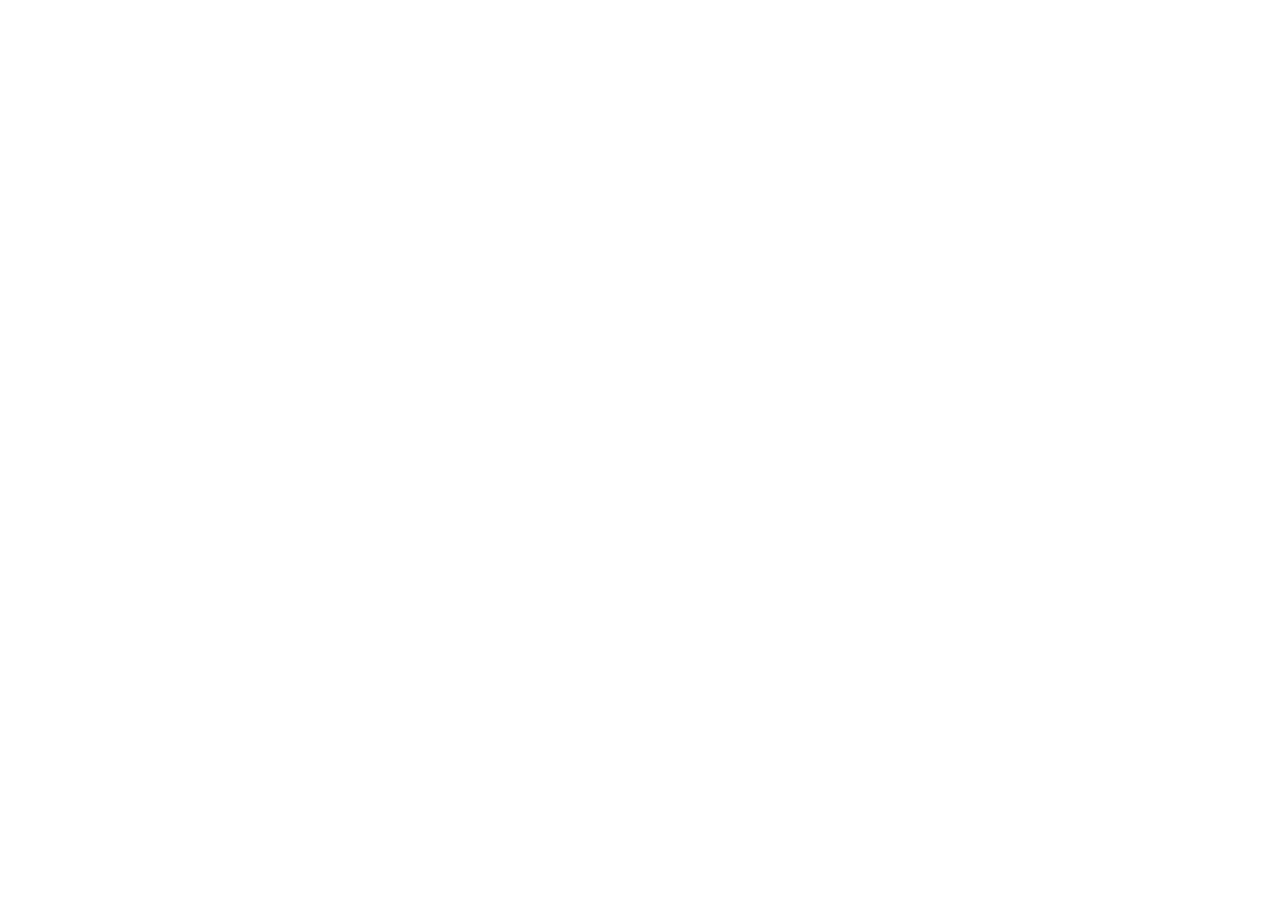
==== commit 1bd1844b: "Add files via upload" ====
--- a/index.html
+++ b/index.html
@@ -1,17 +1,17 @@
 <!DOCTYPE html>
-<!-- saved from url=(0040)file:///Users/mac/Downloads/index_2.html -->
-<html><head><meta http-equiv="Content-Type" content="text/html; charset=UTF-8">
-
+<html>
+<head>
+<meta charset="utf-8">
 <meta name="viewport" content="width=device-width, initial-scale=1">
-<script src="file:///Users/mac/Downloads/support.js"></script>
+<script src="./support.js"></script>
 </head>
 <body>
 <x-dc>
 <helmet>
-<link rel="preconnect" href="https://fonts.googleapis.com/">
-<link rel="preconnect" href="https://fonts.gstatic.com/" crossorigin="anonymous">
-<link href="./index_files/css2" rel="stylesheet">
-<script src="file:///Users/mac/Downloads/image-slot.js"></script>
+<link rel="preconnect" href="https://fonts.googleapis.com">
+<link rel="preconnect" href="https://fonts.gstatic.com" crossorigin="anonymous">
+<link href="https://fonts.googleapis.com/css2?family=Archivo:ital,wdth,wght@0,62..125,100..900;1,62..125,100..900&amp;family=IBM+Plex+Mono:wght@400;500&amp;family=Noto+Serif+JP:wght@500;600&amp;display=swap" rel="stylesheet">
+<script src="./image-slot.js"></script>
 <style>
 html { scroll-behavior: smooth; }
 body { margin: 0; background: #ffffff; color: #14171a; font-family: 'Archivo', sans-serif; -webkit-font-smoothing: antialiased; }
@@ -30,7 +30,7 @@
 </helmet>
 <div style="background:#ffffff;color:#14171a;overflow:clip">
   <div data-intro-overlay="" style="position:fixed;inset:0;z-index:100;background:#ffffff;display:flex;flex-direction:column;justify-content:center;align-items:center;will-change:transform">
-    <span data-intro-glyph="" style="font-family:&#39;Noto Serif JP&#39;,serif;font-weight:600;font-size:clamp(80px,14vw,180px);line-height:1;opacity:0;transform:scale(0.92);color:#14171a">月</span>
+    <span data-intro-glyph="" style="font-family:'Noto Serif JP',serif;font-weight:600;font-size:clamp(80px,14vw,180px);line-height:1;opacity:0;transform:scale(0.92);color:#14171a">月</span>
     <div style="display:flex;overflow:hidden;margin-top:8px">
       <span data-intro-letter="" style="display:inline-block;transform:translateY(115%);font-weight:850;font-stretch:125%;text-transform:uppercase;font-size:clamp(40px,7vw,96px);line-height:1;letter-spacing:-0.02em">G</span>
       <span data-intro-letter="" style="display:inline-block;transform:translateY(115%);font-weight:850;font-stretch:125%;text-transform:uppercase;font-size:clamp(40px,7vw,96px);line-height:1;letter-spacing:-0.02em">E</span>
@@ -39,24 +39,24 @@
       <span data-intro-letter="" style="display:inline-block;transform:translateY(115%);font-weight:850;font-stretch:125%;text-transform:uppercase;font-size:clamp(40px,7vw,96px);line-height:1;letter-spacing:-0.02em">U</span>
     </div>
     <div style="overflow:hidden;margin-top:10px">
-      <span data-intro-sub="" style="display:inline-block;transform:translateY(120%);font-family:&#39;IBM Plex Mono&#39;,monospace;font-size:13px;text-transform:uppercase;letter-spacing:0.5em;color:rgba(20,23,26,0.6)">Collective</span>
-    </div>
-    <div style="position:absolute;left:32px;bottom:28px;font-family:&#39;IBM Plex Mono&#39;,monospace;font-size:12px;letter-spacing:0.08em;color:rgba(20,23,26,0.55)"><span data-intro-counter="">000</span> — 100</div>
-    <div style="position:absolute;right:32px;bottom:28px;font-family:&#39;IBM Plex Mono&#39;,monospace;font-size:12px;text-transform:uppercase;letter-spacing:0.08em;color:rgba(20,23,26,0.55)">Photo × Film</div>
+      <span data-intro-sub="" style="display:inline-block;transform:translateY(120%);font-family:'IBM Plex Mono',monospace;font-size:13px;text-transform:uppercase;letter-spacing:0.5em;color:rgba(20,23,26,0.6)">Collective</span>
+    </div>
+    <div style="position:absolute;left:32px;bottom:28px;font-family:'IBM Plex Mono',monospace;font-size:12px;letter-spacing:0.08em;color:rgba(20,23,26,0.55)"><span data-intro-counter="">000</span> — 100</div>
+    <div style="position:absolute;right:32px;bottom:28px;font-family:'IBM Plex Mono',monospace;font-size:12px;text-transform:uppercase;letter-spacing:0.08em;color:rgba(20,23,26,0.55)">Photo × Film</div>
     <div style="position:absolute;left:0;right:0;bottom:0;height:2px;background:rgba(20,23,26,0.12)"><div data-intro-bar="" style="height:100%;width:0%;background:#244662"></div></div>
   </div>
   <nav data-screen-label="Nav" style="position:fixed;top:0;left:0;right:0;z-index:50;display:flex;align-items:center;justify-content:space-between;padding:18px 32px;color:#000000">
-    <a href="file:///Users/mac/Downloads/index_2.html#top" style="display:flex;align-items:center;gap:12px">
-      <span style="font-family:&#39;Noto Serif JP&#39;,serif;font-weight:600;font-size:24px;line-height:1;color:#000000">月</span>
+    <a href="#top" style="display:flex;align-items:center;gap:12px">
+      <span style="font-family:'Noto Serif JP',serif;font-weight:600;font-size:24px;line-height:1;color:#000000">月</span>
       <span style="font-weight:800;font-stretch:115%;letter-spacing:0.14em;font-size:15px;text-transform:uppercase;color:#000000">Getsu <span style="font-weight:400;letter-spacing:0.3em;color:#000000">Collective</span></span>
     </a>
-    <div style="display:flex;gap:28px;font-family:&#39;IBM Plex Mono&#39;,monospace;font-size:12px;text-transform:uppercase;letter-spacing:0.08em;color:#000000">
-      <a href="file:///Users/mac/Downloads/index_2.html#film" style="color:#000000">Film</a>
-      <a href="file:///Users/mac/Downloads/index_2.html#index" style="color:#000000">Index</a>
-      <a href="file:///Users/mac/Downloads/index_2.html#studio" style="color:#000000">Studio</a>
-      <a href="file:///Users/mac/Downloads/index_2.html#fightwear" style="color:#000000">Fightwear</a>
-    </div>
-    <a href="file:///Users/mac/Downloads/index_2.html#contact" style="font-family:&#39;IBM Plex Mono&#39;,monospace;font-size:12px;text-transform:uppercase;letter-spacing:0.08em;border:1px solid rgba(0,0,0,0.4);border-radius:999px;padding:9px 18px;transition:all .25s;color:#000000" style-hover="background:#14171a;color:#ffffff">Book a project</a>
+    <div style="display:flex;gap:28px;font-family:'IBM Plex Mono',monospace;font-size:12px;text-transform:uppercase;letter-spacing:0.08em;color:#000000">
+      <a href="#film" style="color:#000000">Film</a>
+      <a href="#index" style="color:#000000">Index</a>
+      <a href="#studio" style="color:#000000">Studio</a>
+      <a href="#fightwear" style="color:#000000">Fightwear</a>
+    </div>
+    <a href="#contact" style="font-family:'IBM Plex Mono',monospace;font-size:12px;text-transform:uppercase;letter-spacing:0.08em;border:1px solid rgba(0,0,0,0.4);border-radius:999px;padding:9px 18px;transition:all .25s;color:#000000" style-hover="background:#14171a;color:#ffffff">Book a project</a>
   </nav>
 
   <div data-stripscroll="" style="height:250svh;position:relative">
@@ -64,105 +64,105 @@
     <div style="position:absolute;top:0;left:0;right:0;bottom:120px;overflow:hidden">
       <div style="position:absolute;inset:0">
         <video data-hero-loop="" playsinline="" muted="" loop="" autoplay="" style="position:absolute;inset:0;width:100%;height:100%;object-fit:contain;object-position:center;background:#ffffff;opacity:0;display:none;transition:opacity 0.9s ease"></video>
-        <div data-hero-loop-placeholder="" style="position:absolute;inset:0;display:flex;align-items:center;justify-content:center;gap:8px;font-family:&#39;IBM Plex Mono&#39;,monospace;font-size:12px;text-transform:uppercase;letter-spacing:0.08em;color:rgba(20,23,26,0.45);background:rgba(20,23,26,0.03)"><span>Add clips to the film strip below — they'll loop here automatically</span></div>
+        <div data-hero-loop-placeholder="" style="position:absolute;inset:0;display:flex;align-items:center;justify-content:center;gap:8px;font-family:'IBM Plex Mono',monospace;font-size:12px;text-transform:uppercase;letter-spacing:0.08em;color:rgba(20,23,26,0.45);background:rgba(20,23,26,0.03)"><span>Add clips to the film strip below — they'll loop here automatically</span></div>
         <div style="position:absolute;left:0;right:0;bottom:0;height:45%;background:linear-gradient(to bottom, rgba(255,255,255,0) 0%, rgba(255,255,255,0.55) 40%, #ffffff 85%);pointer-events:none"></div>
       </div>
       <div style="position:absolute;inset:0;display:flex;background:linear-gradient(to top, rgba(255,255,255,0.92) 0%, rgba(255,255,255,0.25) 45%, rgba(255,255,255,0.5) 100%);pointer-events:none"><div style="position:relative;flex:1;display:flex;flex-direction:column;justify-content:center;align-items:center;text-align:center;padding:24px 32px;pointer-events:none">
       <h1 data-reveal="0" style="margin:0;font-weight:850;font-stretch:125%;text-transform:uppercase;font-size:clamp(72px,15vw,260px);line-height:0.9;letter-spacing:-0.03em">getsu<sup style="font-size:0.18em;font-weight:600;vertical-align:1.9em;letter-spacing:0">®</sup></h1>
       
-      <span data-reveal="2" style="margin-top:22px;font-family:&#39;IBM Plex Mono&#39;,monospace;font-size:13px;text-transform:uppercase;letter-spacing:0.18em;color:rgba(20,23,26,0.75)">[ under the same moon 月 ]</span>
+      <span data-reveal="2" style="margin-top:22px;font-family:'IBM Plex Mono',monospace;font-size:13px;text-transform:uppercase;letter-spacing:0.18em;color:rgba(20,23,26,0.75)">[ under the same moon 月 ]</span>
     </div></div>
     </div>
     <div id="film" data-strip="" style="position:relative;border-top:1px dashed rgba(20,23,26,0.45);border-bottom:1px dashed rgba(20,23,26,0.45);display:flex;gap:72px;overflow-x:auto;padding:12px 32px;align-items:center">
-      <span style="flex:none;font-family:&#39;IBM Plex Mono&#39;,monospace;font-size:11px;text-transform:uppercase;letter-spacing:0.18em;color:#244662">Film —</span>
+      <span style="flex:none;font-family:'IBM Plex Mono',monospace;font-size:11px;text-transform:uppercase;letter-spacing:0.18em;color:#244662">Film —</span>
       <div data-clip-card="" data-clip-title="SHOPEE RAYA" data-clip-type="FESTIVE FILM" data-clip-desc="A 90-second brand film built around dawn light and quiet machinery — shot over two days on location." data-clip-video="work-01" style="display:flex;gap:18px;align-items:center;flex:none;cursor:pointer">
         <div data-video-slot="work-01" style="position:relative;width:150px;height:88px;flex:none;cursor:pointer;overflow:hidden;border-radius:2px;background:#000">
-          <iframe src="./index_files/Uqdlvm_WNRU.html" title="SHOPEE RAYA" frameborder="0" allow="autoplay; encrypted-media" style="position:absolute;top:50%;left:50%;width:145%;height:145%;transform:translate(-50%,-50%);pointer-events:none"></iframe>
-          <div data-clip-hover="" style="position:absolute;inset:0;background:rgba(20,23,26,0.4);display:flex;align-items:center;justify-content:center;opacity:0;transition:opacity .25s;pointer-events:none"><span style="font-family:&#39;IBM Plex Mono&#39;,monospace;font-size:9px;text-transform:uppercase;letter-spacing:0.06em;color:#fff">View details</span></div>
+          <iframe src="https://www.youtube-nocookie.com/embed/Uqdlvm_WNRU?autoplay=1&amp;mute=1&amp;loop=1&amp;playlist=Uqdlvm_WNRU&amp;controls=0&amp;modestbranding=1&amp;rel=0&amp;playsinline=1&amp;iv_load_policy=3" title="SHOPEE RAYA" frameborder="0" allow="autoplay; encrypted-media" style="position:absolute;top:50%;left:50%;width:145%;height:145%;transform:translate(-50%,-50%);pointer-events:none"></iframe>
+          <div data-clip-hover="" style="position:absolute;inset:0;background:rgba(20,23,26,0.4);display:flex;align-items:center;justify-content:center;opacity:0;transition:opacity .25s;pointer-events:none"><span style="font-family:'IBM Plex Mono',monospace;font-size:9px;text-transform:uppercase;letter-spacing:0.06em;color:#fff">View details</span></div>
         </div>
         <div style="display:flex;flex-direction:column;gap:2px;text-align:left">
           <span style="font-weight:800;font-stretch:115%;text-transform:uppercase;font-size:19px;letter-spacing:0.01em">SHOPEE RAYA</span>
-          <span style="font-family:&#39;Noto Serif JP&#39;,serif;font-size:16px;text-transform:uppercase;letter-spacing:0.02em;color:rgba(20,23,26,0.8)">FESTIVE FILM</span>
+          <span style="font-family:'Noto Serif JP',serif;font-size:16px;text-transform:uppercase;letter-spacing:0.02em;color:rgba(20,23,26,0.8)">FESTIVE FILM</span>
         </div>
       </div>
       <div data-clip-card="" data-clip-title="ALLIANZ 360" data-clip-type="Documentary" data-clip-desc="A quiet observational piece following overnight workers across the city." data-clip-video="work-03" style="display:flex;gap:18px;align-items:center;flex:none;cursor:pointer">
         <div data-video-slot="work-03" style="position:relative;width:150px;height:88px;flex:none;cursor:pointer;overflow:hidden;border-radius:2px;background:#000">
-          <iframe src="./index_files/OybUyqpSAF4.html" title="ALLIANZ 360" frameborder="0" allow="autoplay; encrypted-media" style="position:absolute;top:50%;left:50%;width:145%;height:145%;transform:translate(-50%,-50%);pointer-events:none"></iframe>
-          <div data-clip-hover="" style="position:absolute;inset:0;background:rgba(20,23,26,0.4);display:flex;align-items:center;justify-content:center;opacity:0;transition:opacity .25s;pointer-events:none"><span style="font-family:&#39;IBM Plex Mono&#39;,monospace;font-size:9px;text-transform:uppercase;letter-spacing:0.06em;color:#fff">View details</span></div>
+          <iframe src="https://www.youtube-nocookie.com/embed/OybUyqpSAF4?autoplay=1&amp;mute=1&amp;loop=1&amp;playlist=OybUyqpSAF4&amp;controls=0&amp;modestbranding=1&amp;rel=0&amp;playsinline=1&amp;iv_load_policy=3" title="ALLIANZ 360" frameborder="0" allow="autoplay; encrypted-media" style="position:absolute;top:50%;left:50%;width:145%;height:145%;transform:translate(-50%,-50%);pointer-events:none"></iframe>
+          <div data-clip-hover="" style="position:absolute;inset:0;background:rgba(20,23,26,0.4);display:flex;align-items:center;justify-content:center;opacity:0;transition:opacity .25s;pointer-events:none"><span style="font-family:'IBM Plex Mono',monospace;font-size:9px;text-transform:uppercase;letter-spacing:0.06em;color:#fff">View details</span></div>
         </div>
         <div style="display:flex;flex-direction:column;gap:2px;text-align:left">
           <span style="font-weight:800;font-stretch:115%;text-transform:uppercase;font-size:19px;letter-spacing:0.01em">ALLIANZ 360</span>
-          <span style="font-family:&#39;Noto Serif JP&#39;,serif;font-size:16px;text-transform:uppercase;letter-spacing:0.02em;color:rgba(20,23,26,0.8)">Documentary</span>
+          <span style="font-family:'Noto Serif JP',serif;font-size:16px;text-transform:uppercase;letter-spacing:0.02em;color:rgba(20,23,26,0.8)">Documentary</span>
         </div>
       </div>
       <div data-clip-card="" data-clip-title="CELINE" data-clip-type="BRANDING FILM" data-clip-desc="A short fiction piece set inside a nighttime street market on the edge of town." data-clip-video="work-04" style="display:flex;gap:18px;align-items:center;flex:none;cursor:pointer">
         <div data-video-slot="work-04" style="position:relative;width:150px;height:88px;flex:none;cursor:pointer;overflow:hidden;border-radius:2px;background:#000">
-          <iframe src="./index_files/yMPxW9soAe0.html" title="CELINE" frameborder="0" allow="autoplay; encrypted-media" style="position:absolute;top:50%;left:50%;width:145%;height:145%;transform:translate(-50%,-50%);pointer-events:none"></iframe>
-          <div data-clip-hover="" style="position:absolute;inset:0;background:rgba(20,23,26,0.4);display:flex;align-items:center;justify-content:center;opacity:0;transition:opacity .25s;pointer-events:none"><span style="font-family:&#39;IBM Plex Mono&#39;,monospace;font-size:9px;text-transform:uppercase;letter-spacing:0.06em;color:#fff">View details</span></div>
+          <iframe src="https://www.youtube-nocookie.com/embed/yMPxW9soAe0?autoplay=1&amp;mute=1&amp;loop=1&amp;playlist=yMPxW9soAe0&amp;controls=0&amp;modestbranding=1&amp;rel=0&amp;playsinline=1&amp;iv_load_policy=3" title="CELINE" frameborder="0" allow="autoplay; encrypted-media" style="position:absolute;top:50%;left:50%;width:145%;height:145%;transform:translate(-50%,-50%);pointer-events:none"></iframe>
+          <div data-clip-hover="" style="position:absolute;inset:0;background:rgba(20,23,26,0.4);display:flex;align-items:center;justify-content:center;opacity:0;transition:opacity .25s;pointer-events:none"><span style="font-family:'IBM Plex Mono',monospace;font-size:9px;text-transform:uppercase;letter-spacing:0.06em;color:#fff">View details</span></div>
         </div>
         <div style="display:flex;flex-direction:column;gap:2px;text-align:left">
           <span style="font-weight:800;font-stretch:115%;text-transform:uppercase;font-size:19px;letter-spacing:0.01em">CELINE</span>
-          <span style="font-family:&#39;Noto Serif JP&#39;,serif;font-size:16px;text-transform:uppercase;letter-spacing:0.02em;color:rgba(20,23,26,0.8)">BRANDING FILM</span>
+          <span style="font-family:'Noto Serif JP',serif;font-size:16px;text-transform:uppercase;letter-spacing:0.02em;color:rgba(20,23,26,0.8)">BRANDING FILM</span>
         </div>
       </div>
       <div data-clip-card="" data-clip-title="VOLVO" data-clip-type="Commercial" data-clip-desc="A meditative commercial spot for a beverage client, shot entirely on and around a lake at first light." data-clip-video="work-05" style="display:flex;gap:18px;align-items:center;flex:none;cursor:pointer">
         <div data-video-slot="work-05" style="position:relative;width:150px;height:88px;flex:none;cursor:pointer;overflow:hidden;border-radius:2px;background:#000">
-          <iframe src="./index_files/TO_B-bdJSww.html" title="VOLVO" frameborder="0" allow="autoplay; encrypted-media" style="position:absolute;top:50%;left:50%;width:145%;height:145%;transform:translate(-50%,-50%);pointer-events:none"></iframe>
-          <div data-clip-hover="" style="position:absolute;inset:0;background:rgba(20,23,26,0.4);display:flex;align-items:center;justify-content:center;opacity:0;transition:opacity .25s;pointer-events:none"><span style="font-family:&#39;IBM Plex Mono&#39;,monospace;font-size:9px;text-transform:uppercase;letter-spacing:0.06em;color:#fff">View details</span></div>
+          <iframe src="https://www.youtube-nocookie.com/embed/TO_B-bdJSww?autoplay=1&amp;mute=1&amp;loop=1&amp;playlist=TO_B-bdJSww&amp;controls=0&amp;modestbranding=1&amp;rel=0&amp;playsinline=1&amp;iv_load_policy=3" title="VOLVO" frameborder="0" allow="autoplay; encrypted-media" style="position:absolute;top:50%;left:50%;width:145%;height:145%;transform:translate(-50%,-50%);pointer-events:none"></iframe>
+          <div data-clip-hover="" style="position:absolute;inset:0;background:rgba(20,23,26,0.4);display:flex;align-items:center;justify-content:center;opacity:0;transition:opacity .25s;pointer-events:none"><span style="font-family:'IBM Plex Mono',monospace;font-size:9px;text-transform:uppercase;letter-spacing:0.06em;color:#fff">View details</span></div>
         </div>
         <div style="display:flex;flex-direction:column;gap:2px;text-align:left">
           <span style="font-weight:800;font-stretch:115%;text-transform:uppercase;font-size:19px;letter-spacing:0.01em">NUS MIND CENTRE</span>
-          <span style="font-family:&#39;Noto Serif JP&#39;,serif;font-size:16px;text-transform:uppercase;letter-spacing:0.02em;color:rgba(20,23,26,0.8)">DOCUMENTARY</span>
+          <span style="font-family:'Noto Serif JP',serif;font-size:16px;text-transform:uppercase;letter-spacing:0.02em;color:rgba(20,23,26,0.8)">DOCUMENTARY</span>
         </div>
       </div>
       <div data-clip-card="" data-clip-title="SUPPORT LOKAL" data-clip-type="DOCUMENTARY" data-clip-desc="A music video built from a single unbroken take, blooming from static into full motion." data-clip-video="film-05" style="display:flex;gap:18px;align-items:center;flex:none;cursor:pointer">
         <div data-video-slot="film-05" style="position:relative;width:150px;height:88px;flex:none;cursor:pointer;overflow:hidden;border-radius:2px;background:#000">
-          <iframe src="./index_files/bOOSf8kbgy0.html" title="SUPPORT LOKAL" frameborder="0" allow="autoplay; encrypted-media" style="position:absolute;top:50%;left:50%;width:145%;height:145%;transform:translate(-50%,-50%);pointer-events:none"></iframe>
-          <div data-clip-hover="" style="position:absolute;inset:0;background:rgba(20,23,26,0.4);display:flex;align-items:center;justify-content:center;opacity:0;transition:opacity .25s;pointer-events:none"><span style="font-family:&#39;IBM Plex Mono&#39;,monospace;font-size:9px;text-transform:uppercase;letter-spacing:0.06em;color:#fff">View details</span></div>
+          <iframe src="https://www.youtube-nocookie.com/embed/bOOSf8kbgy0?autoplay=1&amp;mute=1&amp;loop=1&amp;playlist=bOOSf8kbgy0&amp;controls=0&amp;modestbranding=1&amp;rel=0&amp;playsinline=1&amp;iv_load_policy=3" title="SUPPORT LOKAL" frameborder="0" allow="autoplay; encrypted-media" style="position:absolute;top:50%;left:50%;width:145%;height:145%;transform:translate(-50%,-50%);pointer-events:none"></iframe>
+          <div data-clip-hover="" style="position:absolute;inset:0;background:rgba(20,23,26,0.4);display:flex;align-items:center;justify-content:center;opacity:0;transition:opacity .25s;pointer-events:none"><span style="font-family:'IBM Plex Mono',monospace;font-size:9px;text-transform:uppercase;letter-spacing:0.06em;color:#fff">View details</span></div>
         </div>
         <div style="display:flex;flex-direction:column;gap:2px;text-align:left">
           <span style="font-weight:800;font-stretch:115%;text-transform:uppercase;font-size:19px;letter-spacing:0.01em">SUPPORT LOKAL</span>
-          <span style="font-family:&#39;Noto Serif JP&#39;,serif;font-size:16px;text-transform:uppercase;letter-spacing:0.02em;color:rgba(20,23,26,0.8)">DOCUMENTARY</span>
+          <span style="font-family:'Noto Serif JP',serif;font-size:16px;text-transform:uppercase;letter-spacing:0.02em;color:rgba(20,23,26,0.8)">DOCUMENTARY</span>
         </div>
       </div>
       <div data-clip-card="" data-clip-title="KENSINGTON" data-clip-type="COMMERCIAL" data-clip-desc="A two-part documentary following long-distance couples through a year of separation." data-clip-video="film-06" style="display:flex;gap:18px;align-items:center;flex:none;cursor:pointer">
         <div data-video-slot="film-06" style="position:relative;width:150px;height:88px;flex:none;cursor:pointer;overflow:hidden;border-radius:2px;background:#000">
-          <iframe src="./index_files/11k7FR8GciI.html" title="KENSINGTON" frameborder="0" allow="autoplay; encrypted-media" style="position:absolute;top:50%;left:50%;width:145%;height:145%;transform:translate(-50%,-50%);pointer-events:none"></iframe>
-          <div data-clip-hover="" style="position:absolute;inset:0;background:rgba(20,23,26,0.4);display:flex;align-items:center;justify-content:center;opacity:0;transition:opacity .25s;pointer-events:none"><span style="font-family:&#39;IBM Plex Mono&#39;,monospace;font-size:9px;text-transform:uppercase;letter-spacing:0.06em;color:#fff">View details</span></div>
+          <iframe src="https://www.youtube-nocookie.com/embed/11k7FR8GciI?autoplay=1&amp;mute=1&amp;loop=1&amp;playlist=11k7FR8GciI&amp;controls=0&amp;modestbranding=1&amp;rel=0&amp;playsinline=1&amp;iv_load_policy=3" title="KENSINGTON" frameborder="0" allow="autoplay; encrypted-media" style="position:absolute;top:50%;left:50%;width:145%;height:145%;transform:translate(-50%,-50%);pointer-events:none"></iframe>
+          <div data-clip-hover="" style="position:absolute;inset:0;background:rgba(20,23,26,0.4);display:flex;align-items:center;justify-content:center;opacity:0;transition:opacity .25s;pointer-events:none"><span style="font-family:'IBM Plex Mono',monospace;font-size:9px;text-transform:uppercase;letter-spacing:0.06em;color:#fff">View details</span></div>
         </div>
         <div style="display:flex;flex-direction:column;gap:2px;text-align:left">
           <span style="font-weight:800;font-stretch:115%;text-transform:uppercase;font-size:19px;letter-spacing:0.01em">KENSINGTON</span>
-          <span style="font-family:&#39;Noto Serif JP&#39;,serif;font-size:16px;text-transform:uppercase;letter-spacing:0.02em;color:rgba(20,23,26,0.8)">COMMERCIAL</span>
+          <span style="font-family:'Noto Serif JP',serif;font-size:16px;text-transform:uppercase;letter-spacing:0.02em;color:rgba(20,23,26,0.8)">COMMERCIAL</span>
         </div>
       </div>
       <div data-clip-card="" data-clip-title="RESORTS WORLD" data-clip-type="Brand film" data-clip-desc="A brand film for an outdoor apparel client, shot across three wildfire-affected regions on their recovery." data-clip-video="film-07" style="display:flex;gap:18px;align-items:center;flex:none;cursor:pointer">
         <div data-video-slot="film-07" style="position:relative;width:150px;height:88px;flex:none;cursor:pointer;overflow:hidden;border-radius:2px;background:#000">
-          <iframe src="./index_files/LeeCMxPYbxo.html" title="RESORTS WORLD" frameborder="0" allow="autoplay; encrypted-media" style="position:absolute;top:50%;left:50%;width:145%;height:145%;transform:translate(-50%,-50%);pointer-events:none"></iframe>
-          <div data-clip-hover="" style="position:absolute;inset:0;background:rgba(20,23,26,0.4);display:flex;align-items:center;justify-content:center;opacity:0;transition:opacity .25s;pointer-events:none"><span style="font-family:&#39;IBM Plex Mono&#39;,monospace;font-size:9px;text-transform:uppercase;letter-spacing:0.06em;color:#fff">View details</span></div>
+          <iframe src="https://www.youtube-nocookie.com/embed/LeeCMxPYbxo?autoplay=1&amp;mute=1&amp;loop=1&amp;playlist=LeeCMxPYbxo&amp;controls=0&amp;modestbranding=1&amp;rel=0&amp;playsinline=1&amp;iv_load_policy=3" title="RESORTS WORLD" frameborder="0" allow="autoplay; encrypted-media" style="position:absolute;top:50%;left:50%;width:145%;height:145%;transform:translate(-50%,-50%);pointer-events:none"></iframe>
+          <div data-clip-hover="" style="position:absolute;inset:0;background:rgba(20,23,26,0.4);display:flex;align-items:center;justify-content:center;opacity:0;transition:opacity .25s;pointer-events:none"><span style="font-family:'IBM Plex Mono',monospace;font-size:9px;text-transform:uppercase;letter-spacing:0.06em;color:#fff">View details</span></div>
         </div>
         <div style="display:flex;flex-direction:column;gap:2px;text-align:left">
           <span style="font-weight:800;font-stretch:115%;text-transform:uppercase;font-size:19px;letter-spacing:0.01em">RESORTS WORLD</span>
-          <span style="font-family:&#39;Noto Serif JP&#39;,serif;font-size:16px;text-transform:uppercase;letter-spacing:0.02em;color:rgba(20,23,26,0.8)">Brand film</span>
+          <span style="font-family:'Noto Serif JP',serif;font-size:16px;text-transform:uppercase;letter-spacing:0.02em;color:rgba(20,23,26,0.8)">Brand film</span>
         </div>
       </div>
       <div data-clip-card="" data-clip-title="BANKING CIRCLE" data-clip-type="MOTION GRAPHICS" data-clip-desc="A short documentary tracking a rural census team through the coldest month of the year." data-clip-video="film-08" style="display:flex;gap:18px;align-items:center;flex:none;cursor:pointer">
         <div data-video-slot="film-08" style="position:relative;width:150px;height:88px;flex:none;cursor:pointer;overflow:hidden;border-radius:2px;background:#000">
-          <iframe src="./index_files/p20ehbHDUro.html" title="BANKING CIRCLE" frameborder="0" allow="autoplay; encrypted-media" style="position:absolute;top:50%;left:50%;width:145%;height:145%;transform:translate(-50%,-50%);pointer-events:none"></iframe>
-          <div data-clip-hover="" style="position:absolute;inset:0;background:rgba(20,23,26,0.4);display:flex;align-items:center;justify-content:center;opacity:0;transition:opacity .25s;pointer-events:none"><span style="font-family:&#39;IBM Plex Mono&#39;,monospace;font-size:9px;text-transform:uppercase;letter-spacing:0.06em;color:#fff">View details</span></div>
+          <iframe src="https://www.youtube-nocookie.com/embed/p20ehbHDUro?autoplay=1&amp;mute=1&amp;loop=1&amp;playlist=p20ehbHDUro&amp;controls=0&amp;modestbranding=1&amp;rel=0&amp;playsinline=1&amp;iv_load_policy=3" title="BANKING CIRCLE" frameborder="0" allow="autoplay; encrypted-media" style="position:absolute;top:50%;left:50%;width:145%;height:145%;transform:translate(-50%,-50%);pointer-events:none"></iframe>
+          <div data-clip-hover="" style="position:absolute;inset:0;background:rgba(20,23,26,0.4);display:flex;align-items:center;justify-content:center;opacity:0;transition:opacity .25s;pointer-events:none"><span style="font-family:'IBM Plex Mono',monospace;font-size:9px;text-transform:uppercase;letter-spacing:0.06em;color:#fff">View details</span></div>
         </div>
         <div style="display:flex;flex-direction:column;gap:2px;text-align:left">
           <span style="font-weight:800;font-stretch:115%;text-transform:uppercase;font-size:19px;letter-spacing:0.01em">BANKING CIRCLE</span>
-          <span style="font-family:&#39;Noto Serif JP&#39;,serif;font-size:16px;text-transform:uppercase;letter-spacing:0.02em;color:rgba(20,23,26,0.8)">MOTION GRAPHICS</span>
-        </div>
-      </div>
-      <div data-clip-card="" data-clip-title="TOKEN 2049" data-clip-type="EVENT HIGHLIGHTS" data-clip-desc="A motion campaign for Getsu Apparel&#39;s second drop, shot on our own crew and cast." data-clip-video="film-09" style="display:flex;gap:18px;align-items:center;flex:none;cursor:pointer">
+          <span style="font-family:'Noto Serif JP',serif;font-size:16px;text-transform:uppercase;letter-spacing:0.02em;color:rgba(20,23,26,0.8)">MOTION GRAPHICS</span>
+        </div>
+      </div>
+      <div data-clip-card="" data-clip-title="TOKEN 2049" data-clip-type="EVENT HIGHLIGHTS" data-clip-desc="A motion campaign for Getsu Apparel's second drop, shot on our own crew and cast." data-clip-video="film-09" style="display:flex;gap:18px;align-items:center;flex:none;cursor:pointer">
         <div data-video-slot="film-09" style="position:relative;width:150px;height:88px;flex:none;cursor:pointer;overflow:hidden;border-radius:2px;background:#000">
-          <iframe src="./index_files/qbeUbyl62TA.html" title="TOKEN 2049" frameborder="0" allow="autoplay; encrypted-media" style="position:absolute;top:50%;left:50%;width:145%;height:145%;transform:translate(-50%,-50%);pointer-events:none"></iframe>
-          <div data-clip-hover="" style="position:absolute;inset:0;background:rgba(20,23,26,0.4);display:flex;align-items:center;justify-content:center;opacity:0;transition:opacity .25s;pointer-events:none"><span style="font-family:&#39;IBM Plex Mono&#39;,monospace;font-size:9px;text-transform:uppercase;letter-spacing:0.06em;color:#fff">View details</span></div>
+          <iframe src="https://www.youtube-nocookie.com/embed/qbeUbyl62TA?autoplay=1&amp;mute=1&amp;loop=1&amp;playlist=qbeUbyl62TA&amp;controls=0&amp;modestbranding=1&amp;rel=0&amp;playsinline=1&amp;iv_load_policy=3" title="TOKEN 2049" frameborder="0" allow="autoplay; encrypted-media" style="position:absolute;top:50%;left:50%;width:145%;height:145%;transform:translate(-50%,-50%);pointer-events:none"></iframe>
+          <div data-clip-hover="" style="position:absolute;inset:0;background:rgba(20,23,26,0.4);display:flex;align-items:center;justify-content:center;opacity:0;transition:opacity .25s;pointer-events:none"><span style="font-family:'IBM Plex Mono',monospace;font-size:9px;text-transform:uppercase;letter-spacing:0.06em;color:#fff">View details</span></div>
         </div>
         <div style="display:flex;flex-direction:column;gap:2px;text-align:left">
           <span style="font-weight:800;font-stretch:115%;text-transform:uppercase;font-size:19px;letter-spacing:0.01em">TOKEN 2049</span>
-          <span style="font-family:&#39;Noto Serif JP&#39;,serif;font-size:16px;text-transform:uppercase;letter-spacing:0.02em;color:rgba(20,23,26,0.8)">EVENT HIGHLIGHTS</span>
+          <span style="font-family:'Noto Serif JP',serif;font-size:16px;text-transform:uppercase;letter-spacing:0.02em;color:rgba(20,23,26,0.8)">EVENT HIGHLIGHTS</span>
         </div>
       </div>
     </div>
@@ -173,71 +173,71 @@
   <main style="position:relative;z-index:2;background:#ffffff;box-shadow:0 -30px 60px rgba(0,0,0,0.45)">
   <section id="index" data-screen-label="Project index" style="padding:110px 32px 60px">
     <div data-reveal="0" style="display:flex;justify-content:space-between;align-items:flex-end;gap:16px;flex-wrap:wrap;margin-bottom:28px">
-      <h2 style="margin:0;font-weight:850;font-stretch:125%;text-transform:uppercase;font-size:clamp(40px,6.5vw,104px);line-height:0.9;letter-spacing:-0.02em">Index <sup style="font-family:&#39;IBM Plex Mono&#39;,monospace;font-weight:400;font-size:0.22em;letter-spacing:0.1em;color:#244662;vertical-align:super">(09)</sup></h2>
-      <span style="font-family:&#39;IBM Plex Mono&#39;,monospace;font-size:12px;text-transform:uppercase;letter-spacing:0.08em;color:rgba(20,23,26,0.55)">Everything on the film strip above</span>
+      <h2 style="margin:0;font-weight:850;font-stretch:125%;text-transform:uppercase;font-size:clamp(40px,6.5vw,104px);line-height:0.9;letter-spacing:-0.02em">Index <sup style="font-family:'IBM Plex Mono',monospace;font-weight:400;font-size:0.22em;letter-spacing:0.1em;color:#244662;vertical-align:super">(09)</sup></h2>
+      <span style="font-family:'IBM Plex Mono',monospace;font-size:12px;text-transform:uppercase;letter-spacing:0.08em;color:rgba(20,23,26,0.55)">Everything on the film strip above</span>
     </div>
     <div style="display:flex;flex-direction:column;border-top:1px solid rgba(20,23,26,0.15)">
       <div data-reveal="0" data-idxrow="" data-clip-card="" data-clip-title="SHOPEE RAYA" data-clip-type="FESTIVE FILM" data-clip-video="work-01" style="display:grid;grid-template-columns:64px 1fr 150px 200px 40px;align-items:center;gap:16px;padding:20px 12px;border-bottom:1px solid rgba(20,23,26,0.15);transition:background .2s,color .2s;cursor:pointer" style-hover="background:#14171a;color:#ffffff">
-        <span style="font-family:&#39;IBM Plex Mono&#39;,monospace;font-size:12px;opacity:0.5">01</span>
+        <span style="font-family:'IBM Plex Mono',monospace;font-size:12px;opacity:0.5">01</span>
         <span style="font-weight:750;font-stretch:118%;text-transform:uppercase;font-size:clamp(20px,2.6vw,34px);letter-spacing:-0.01em">SHOPEE RAYA</span>
         <span data-idxthumb="" style="width:150px;height:64px;display:block"><image-slot id="idx-01" shape="rect" radius="2" placeholder="Still"></image-slot></span>
-        <span style="font-family:&#39;IBM Plex Mono&#39;,monospace;font-size:11px;text-transform:uppercase;letter-spacing:0.08em;opacity:0.6">FESTIVE FILM</span>
+        <span style="font-family:'IBM Plex Mono',monospace;font-size:11px;text-transform:uppercase;letter-spacing:0.08em;opacity:0.6">FESTIVE FILM</span>
         <span style="font-size:20px;justify-self:end">↗</span>
       </div>
       <div data-reveal="0" data-idxrow="" data-clip-card="" data-clip-title="ALLIANZ 360" data-clip-type="Documentary" data-clip-video="work-03" style="display:grid;grid-template-columns:64px 1fr 150px 200px 40px;align-items:center;gap:16px;padding:20px 12px;border-bottom:1px solid rgba(20,23,26,0.15);transition:background .2s,color .2s;cursor:pointer" style-hover="background:#14171a;color:#ffffff">
-        <span style="font-family:&#39;IBM Plex Mono&#39;,monospace;font-size:12px;opacity:0.5">02</span>
+        <span style="font-family:'IBM Plex Mono',monospace;font-size:12px;opacity:0.5">02</span>
         <span style="font-weight:750;font-stretch:118%;text-transform:uppercase;font-size:clamp(20px,2.6vw,34px);letter-spacing:-0.01em">ALLIANZ 360</span>
         <span data-idxthumb="" style="width:150px;height:64px;display:block"><image-slot id="idx-02" shape="rect" radius="2" placeholder="Still"></image-slot></span>
-        <span style="font-family:&#39;IBM Plex Mono&#39;,monospace;font-size:11px;text-transform:uppercase;letter-spacing:0.08em;opacity:0.6">Documentary</span>
+        <span style="font-family:'IBM Plex Mono',monospace;font-size:11px;text-transform:uppercase;letter-spacing:0.08em;opacity:0.6">Documentary</span>
         <span style="font-size:20px;justify-self:end">↗</span>
       </div>
       <div data-reveal="0" data-idxrow="" data-clip-card="" data-clip-title="CELINE" data-clip-type="BRANDING FILM" data-clip-video="work-04" style="display:grid;grid-template-columns:64px 1fr 150px 200px 40px;align-items:center;gap:16px;padding:20px 12px;border-bottom:1px solid rgba(20,23,26,0.15);transition:background .2s,color .2s;cursor:pointer" style-hover="background:#14171a;color:#ffffff">
-        <span style="font-family:&#39;IBM Plex Mono&#39;,monospace;font-size:12px;opacity:0.5">03</span>
+        <span style="font-family:'IBM Plex Mono',monospace;font-size:12px;opacity:0.5">03</span>
         <span style="font-weight:750;font-stretch:118%;text-transform:uppercase;font-size:clamp(20px,2.6vw,34px);letter-spacing:-0.01em">CELINE</span>
         <span data-idxthumb="" style="width:150px;height:64px;display:block"><image-slot id="idx-03" shape="rect" radius="2" placeholder="Still"></image-slot></span>
-        <span style="font-family:&#39;IBM Plex Mono&#39;,monospace;font-size:11px;text-transform:uppercase;letter-spacing:0.08em;opacity:0.6">BRANDING FILM</span>
+        <span style="font-family:'IBM Plex Mono',monospace;font-size:11px;text-transform:uppercase;letter-spacing:0.08em;opacity:0.6">BRANDING FILM</span>
         <span style="font-size:20px;justify-self:end">↗</span>
       </div>
       <div data-reveal="0" data-idxrow="" data-clip-card="" data-clip-title="VOLVO" data-clip-type="Commercial" data-clip-video="work-05" style="display:grid;grid-template-columns:64px 1fr 150px 200px 40px;align-items:center;gap:16px;padding:20px 12px;border-bottom:1px solid rgba(20,23,26,0.15);transition:background .2s,color .2s;cursor:pointer" style-hover="background:#14171a;color:#ffffff">
-        <span style="font-family:&#39;IBM Plex Mono&#39;,monospace;font-size:12px;opacity:0.5">04</span>
+        <span style="font-family:'IBM Plex Mono',monospace;font-size:12px;opacity:0.5">04</span>
         <span style="font-weight:750;font-stretch:118%;text-transform:uppercase;font-size:clamp(20px,2.6vw,34px);letter-spacing:-0.01em">VOLVO</span>
         <span data-idxthumb="" style="width:150px;height:64px;display:block"><image-slot id="idx-04" shape="rect" radius="2" placeholder="Still"></image-slot></span>
-        <span style="font-family:&#39;IBM Plex Mono&#39;,monospace;font-size:11px;text-transform:uppercase;letter-spacing:0.08em;opacity:0.6">Commercial</span>
+        <span style="font-family:'IBM Plex Mono',monospace;font-size:11px;text-transform:uppercase;letter-spacing:0.08em;opacity:0.6">Commercial</span>
         <span style="font-size:20px;justify-self:end">↗</span>
       </div>
       <div data-reveal="0" data-idxrow="" data-clip-card="" data-clip-title="SUPPORT LOKAL" data-clip-type="DOCUMENTARY" data-clip-video="film-05" style="display:grid;grid-template-columns:64px 1fr 150px 200px 40px;align-items:center;gap:16px;padding:20px 12px;border-bottom:1px solid rgba(20,23,26,0.15);transition:background .2s,color .2s;cursor:pointer" style-hover="background:#14171a;color:#ffffff">
-        <span style="font-family:&#39;IBM Plex Mono&#39;,monospace;font-size:12px;opacity:0.5">05</span>
+        <span style="font-family:'IBM Plex Mono',monospace;font-size:12px;opacity:0.5">05</span>
         <span style="font-weight:750;font-stretch:118%;text-transform:uppercase;font-size:clamp(20px,2.6vw,34px);letter-spacing:-0.01em">SUPPORT LOKAL</span>
         <span data-idxthumb="" style="width:150px;height:64px;display:block"><image-slot id="idx-05" shape="rect" radius="2" placeholder="Still"></image-slot></span>
-        <span style="font-family:&#39;IBM Plex Mono&#39;,monospace;font-size:11px;text-transform:uppercase;letter-spacing:0.08em;opacity:0.6">DOCUMENTARY</span>
+        <span style="font-family:'IBM Plex Mono',monospace;font-size:11px;text-transform:uppercase;letter-spacing:0.08em;opacity:0.6">DOCUMENTARY</span>
         <span style="font-size:20px;justify-self:end">↗</span>
       </div>
       <div data-reveal="0" data-idxrow="" data-clip-card="" data-clip-title="KENSINGTON" data-clip-type="COMMERCIAL" data-clip-video="film-06" style="display:grid;grid-template-columns:64px 1fr 150px 200px 40px;align-items:center;gap:16px;padding:20px 12px;border-bottom:1px solid rgba(20,23,26,0.15);transition:background .2s,color .2s;cursor:pointer" style-hover="background:#14171a;color:#ffffff">
-        <span style="font-family:&#39;IBM Plex Mono&#39;,monospace;font-size:12px;opacity:0.5">06</span>
+        <span style="font-family:'IBM Plex Mono',monospace;font-size:12px;opacity:0.5">06</span>
         <span style="font-weight:750;font-stretch:118%;text-transform:uppercase;font-size:clamp(20px,2.6vw,34px);letter-spacing:-0.01em">KENSINGTON</span>
         <span data-idxthumb="" style="width:150px;height:64px;display:block"><image-slot id="idx-06" shape="rect" radius="2" placeholder="Still"></image-slot></span>
-        <span style="font-family:&#39;IBM Plex Mono&#39;,monospace;font-size:11px;text-transform:uppercase;letter-spacing:0.08em;opacity:0.6">COMMERCIAL</span>
+        <span style="font-family:'IBM Plex Mono',monospace;font-size:11px;text-transform:uppercase;letter-spacing:0.08em;opacity:0.6">COMMERCIAL</span>
         <span style="font-size:20px;justify-self:end">↗</span>
       </div>
       <div data-reveal="0" data-idxrow="" data-clip-card="" data-clip-title="RESORTS WORLD" data-clip-type="Brand film" data-clip-video="film-07" style="display:grid;grid-template-columns:64px 1fr 150px 200px 40px;align-items:center;gap:16px;padding:20px 12px;border-bottom:1px solid rgba(20,23,26,0.15);transition:background .2s,color .2s;cursor:pointer" style-hover="background:#14171a;color:#ffffff">
-        <span style="font-family:&#39;IBM Plex Mono&#39;,monospace;font-size:12px;opacity:0.5">07</span>
+        <span style="font-family:'IBM Plex Mono',monospace;font-size:12px;opacity:0.5">07</span>
         <span style="font-weight:750;font-stretch:118%;text-transform:uppercase;font-size:clamp(20px,2.6vw,34px);letter-spacing:-0.01em">RESORTS WORLD</span>
         <span data-idxthumb="" style="width:150px;height:64px;display:block"><image-slot id="idx-07" shape="rect" radius="2" placeholder="Still"></image-slot></span>
-        <span style="font-family:&#39;IBM Plex Mono&#39;,monospace;font-size:11px;text-transform:uppercase;letter-spacing:0.08em;opacity:0.6">Brand film</span>
+        <span style="font-family:'IBM Plex Mono',monospace;font-size:11px;text-transform:uppercase;letter-spacing:0.08em;opacity:0.6">Brand film</span>
         <span style="font-size:20px;justify-self:end">↗</span>
       </div>
       <div data-reveal="0" data-idxrow="" data-clip-card="" data-clip-title="BANKING CIRCLE" data-clip-type="MOTION GRAPHICS" data-clip-video="film-08" style="display:grid;grid-template-columns:64px 1fr 150px 200px 40px;align-items:center;gap:16px;padding:20px 12px;border-bottom:1px solid rgba(20,23,26,0.15);transition:background .2s,color .2s;cursor:pointer" style-hover="background:#14171a;color:#ffffff">
-        <span style="font-family:&#39;IBM Plex Mono&#39;,monospace;font-size:12px;opacity:0.5">08</span>
+        <span style="font-family:'IBM Plex Mono',monospace;font-size:12px;opacity:0.5">08</span>
         <span style="font-weight:750;font-stretch:118%;text-transform:uppercase;font-size:clamp(20px,2.6vw,34px);letter-spacing:-0.01em">BANKING CIRCLE</span>
         <span data-idxthumb="" style="width:150px;height:64px;display:block"><image-slot id="idx-08" shape="rect" radius="2" placeholder="Still"></image-slot></span>
-        <span style="font-family:&#39;IBM Plex Mono&#39;,monospace;font-size:11px;text-transform:uppercase;letter-spacing:0.08em;opacity:0.6">MOTION GRAPHICS</span>
+        <span style="font-family:'IBM Plex Mono',monospace;font-size:11px;text-transform:uppercase;letter-spacing:0.08em;opacity:0.6">MOTION GRAPHICS</span>
         <span style="font-size:20px;justify-self:end">↗</span>
       </div>
       <div data-reveal="0" data-idxrow="" data-clip-card="" data-clip-title="TOKEN 2049" data-clip-type="EVENT HIGHLIGHTS" data-clip-video="film-09" style="display:grid;grid-template-columns:64px 1fr 150px 200px 40px;align-items:center;gap:16px;padding:20px 12px;border-bottom:1px solid rgba(20,23,26,0.15);transition:background .2s,color .2s;cursor:pointer" style-hover="background:#14171a;color:#ffffff">
-        <span style="font-family:&#39;IBM Plex Mono&#39;,monospace;font-size:12px;opacity:0.5">09</span>
+        <span style="font-family:'IBM Plex Mono',monospace;font-size:12px;opacity:0.5">09</span>
         <span style="font-weight:750;font-stretch:118%;text-transform:uppercase;font-size:clamp(20px,2.6vw,34px);letter-spacing:-0.01em">TOKEN 2049</span>
         <span data-idxthumb="" style="width:150px;height:64px;display:block"><image-slot id="idx-09" shape="rect" radius="2" placeholder="Still"></image-slot></span>
-        <span style="font-family:&#39;IBM Plex Mono&#39;,monospace;font-size:11px;text-transform:uppercase;letter-spacing:0.08em;opacity:0.6">EVENT HIGHLIGHTS</span>
+        <span style="font-family:'IBM Plex Mono',monospace;font-size:11px;text-transform:uppercase;letter-spacing:0.08em;opacity:0.6">EVENT HIGHLIGHTS</span>
         <span style="font-size:20px;justify-self:end">↗</span>
       </div>
     </div>
@@ -248,7 +248,7 @@
         <div style="aspect-ratio:4/5;overflow:hidden;border-radius:4px">
           <image-slot id="studio-portrait" shape="rect" placeholder="Collective portrait / behind-the-scenes still"></image-slot>
         </div>
-        <div style="display:flex;justify-content:space-between;padding-top:14px;font-family:&#39;IBM Plex Mono&#39;,monospace;font-size:11px;text-transform:uppercase;letter-spacing:0.08em;color:rgba(20,23,26,0.5)">
+        <div style="display:flex;justify-content:space-between;padding-top:14px;font-family:'IBM Plex Mono',monospace;font-size:11px;text-transform:uppercase;letter-spacing:0.08em;color:rgba(20,23,26,0.5)">
           <span>The collective, on set</span>
           <span>月</span>
         </div>
@@ -259,22 +259,22 @@
         <p data-reveal="1" style="margin:0 0 48px;font-size:16px;line-height:1.6;color:rgba(20,23,26,0.6);max-width:560px;text-wrap:pretty">The same sensibility runs through our clothing line: quiet, considered pieces made in small runs, photographed by us, worn on our sets.</p>
         <div data-reveal="2" style="display:flex;flex-direction:column;border-top:1px solid rgba(20,23,26,0.15)">
           <div style="display:grid;grid-template-columns:56px 200px 1fr;gap:16px;padding:22px 0;border-bottom:1px solid rgba(20,23,26,0.15);align-items:baseline">
-            <span style="font-family:&#39;IBM Plex Mono&#39;,monospace;font-size:12px;color:#244662">01</span>
+            <span style="font-family:'IBM Plex Mono',monospace;font-size:12px;color:#244662">01</span>
             <span style="font-weight:750;font-stretch:115%;text-transform:uppercase;font-size:18px">Listen</span>
             <span style="font-size:15px;line-height:1.55;color:rgba(20,23,26,0.65)">Every project starts with a conversation, not a treatment. We learn your audience, your constraints, your ambition.</span>
           </div>
           <div style="display:grid;grid-template-columns:56px 200px 1fr;gap:16px;padding:22px 0;border-bottom:1px solid rgba(20,23,26,0.15);align-items:baseline">
-            <span style="font-family:&#39;IBM Plex Mono&#39;,monospace;font-size:12px;color:#244662">02</span>
+            <span style="font-family:'IBM Plex Mono',monospace;font-size:12px;color:#244662">02</span>
             <span style="font-weight:750;font-stretch:115%;text-transform:uppercase;font-size:18px">Direct</span>
             <span style="font-size:15px;line-height:1.55;color:rgba(20,23,26,0.65)">Treatment, boards, casting, location. You see exactly what we'll shoot before a single frame rolls.</span>
           </div>
           <div style="display:grid;grid-template-columns:56px 200px 1fr;gap:16px;padding:22px 0;border-bottom:1px solid rgba(20,23,26,0.15);align-items:baseline">
-            <span style="font-family:&#39;IBM Plex Mono&#39;,monospace;font-size:12px;color:#244662">03</span>
+            <span style="font-family:'IBM Plex Mono',monospace;font-size:12px;color:#244662">03</span>
             <span style="font-weight:750;font-stretch:115%;text-transform:uppercase;font-size:18px">Craft</span>
             <span style="font-size:15px;line-height:1.55;color:rgba(20,23,26,0.65)">Shoot days run photo and film in parallel — one crew, one look, twice the material.</span>
           </div>
           <div style="display:grid;grid-template-columns:56px 200px 1fr;gap:16px;padding:22px 0;border-bottom:1px solid rgba(20,23,26,0.15);align-items:baseline">
-            <span style="font-family:&#39;IBM Plex Mono&#39;,monospace;font-size:12px;color:#244662">04</span>
+            <span style="font-family:'IBM Plex Mono',monospace;font-size:12px;color:#244662">04</span>
             <span style="font-weight:750;font-stretch:115%;text-transform:uppercase;font-size:18px">Deliver</span>
             <span style="font-size:15px;line-height:1.55;color:rgba(20,23,26,0.65)">Edit, grade, and every cut-down your channels need. Delivered on time, organised, ready to publish.</span>
           </div>
@@ -287,18 +287,18 @@
     <div style="position:absolute;inset:0">
       <div data-video-slot="fightwear-01" style="position:relative;width:100%;height:100%">
         <video data-video-el="" playsinline="" muted="" loop="" autoplay="" style="position:absolute;inset:0;width:100%;height:100%;object-fit:cover;display:none"></video>
-        <div data-video-placeholder="" style="position:absolute;inset:0;display:flex;align-items:center;justify-content:center;gap:8px;font-family:&#39;IBM Plex Mono&#39;,monospace;font-size:12px;text-transform:uppercase;letter-spacing:0.08em;color:rgba(20,23,26,0.45);background:rgba(20,23,26,0.03)"><span>Drop a fightwear background clip</span></div>
+        <div data-video-placeholder="" style="position:absolute;inset:0;display:flex;align-items:center;justify-content:center;gap:8px;font-family:'IBM Plex Mono',monospace;font-size:12px;text-transform:uppercase;letter-spacing:0.08em;color:rgba(20,23,26,0.45);background:rgba(20,23,26,0.03)"><span>Drop a fightwear background clip</span></div>
         <input data-video-input="" type="file" accept="video/*" style="position:absolute;inset:0;opacity:0;cursor:pointer;width:100%;height:100%">
       </div>
       <div style="position:absolute;inset:0;background:rgba(255,255,255,0.72);pointer-events:none"></div>
     </div>
     <div style="position:relative;pointer-events:none;display:flex;flex-direction:column;align-items:center;flex:1;justify-content:center">
-      <span data-reveal="0" style="font-family:&#39;IBM Plex Mono&#39;,monospace;font-size:12px;text-transform:uppercase;letter-spacing:0.24em;color:#244662">月 Fightwear</span>
+      <span data-reveal="0" style="font-family:'IBM Plex Mono',monospace;font-size:12px;text-transform:uppercase;letter-spacing:0.24em;color:#244662">月 Fightwear</span>
       <h2 data-reveal="0" style="margin:18px 0 0;font-weight:850;font-stretch:125%;text-transform:uppercase;font-size:clamp(52px,9.5vw,150px);line-height:0.88;letter-spacing:-0.025em">Getsu<br><span style="color:transparent;-webkit-text-stroke:1.5px #14171a">Fight&nbsp;Co.</span></h2>
-      <p data-reveal="1" style="margin:26px 0 0;max-width:520px;font-family:&#39;Noto Serif JP&#39;,serif;font-weight:500;font-size:clamp(15px,1.4vw,19px);line-height:1.6;color:rgba(20,23,26,0.85);text-wrap:pretty">Fightwear built by the people who film the fight. Cut for the gym, the ring and the walkout — tested on our own shoots before it ever touches a shelf.</p>
+      <p data-reveal="1" style="margin:26px 0 0;max-width:520px;font-family:'Noto Serif JP',serif;font-weight:500;font-size:clamp(15px,1.4vw,19px);line-height:1.6;color:rgba(20,23,26,0.85);text-wrap:pretty">Fightwear built by the people who film the fight. Cut for the gym, the ring and the walkout — tested on our own shoots before it ever touches a shelf.</p>
     </div>
     <div style="position:relative;pointer-events:none;margin-top:32px">
-      <span style="font-family:&#39;IBM Plex Mono&#39;,monospace;font-size:13px;text-transform:uppercase;letter-spacing:0.3em;color:#244662">Coming soon</span>
+      <span style="font-family:'IBM Plex Mono',monospace;font-size:13px;text-transform:uppercase;letter-spacing:0.3em;color:#244662">Coming soon</span>
     </div>
   </section>
 
@@ -309,7 +309,7 @@
       <div style="padding:28px 32px 32px">
         <div style="display:flex;justify-content:space-between;align-items:baseline;gap:12px;margin-bottom:10px;flex-wrap:wrap">
           <span data-clip-modal-title="" style="font-weight:800;font-stretch:115%;text-transform:uppercase;font-size:26px;letter-spacing:0.01em"></span>
-          <span data-clip-modal-type="" style="font-family:&#39;IBM Plex Mono&#39;,monospace;font-size:11px;text-transform:uppercase;letter-spacing:0.08em;color:#244662"></span>
+          <span data-clip-modal-type="" style="font-family:'IBM Plex Mono',monospace;font-size:11px;text-transform:uppercase;letter-spacing:0.08em;color:#244662"></span>
         </div>
         <p data-clip-modal-desc="" style="margin:0;font-size:15px;line-height:1.6;color:rgba(20,23,26,0.7)"></p>
       </div>
@@ -317,24 +317,24 @@
   </div>
 
   <footer id="contact" data-screen-label="Contact" style="min-height:92svh;display:flex;flex-direction:column;justify-content:center;padding:80px 32px 32px;border-top:1px solid rgba(20,23,26,0.12);position:relative;overflow:hidden">
-    <span aria-hidden="true" style="position:absolute;right:-40px;top:-60px;font-family:&#39;Noto Serif JP&#39;,serif;font-weight:600;font-size:420px;line-height:1;color:rgba(20,23,26,0.05);pointer-events:none;user-select:none">月</span>
-    <span data-reveal="0" style="font-family:&#39;IBM Plex Mono&#39;,monospace;font-size:12px;text-transform:uppercase;letter-spacing:0.1em;color:rgba(20,23,26,0.55)">Have a project in mind?</span>
+    <span aria-hidden="true" style="position:absolute;right:-40px;top:-60px;font-family:'Noto Serif JP',serif;font-weight:600;font-size:420px;line-height:1;color:rgba(20,23,26,0.05);pointer-events:none;user-select:none">月</span>
+    <span data-reveal="0" style="font-family:'IBM Plex Mono',monospace;font-size:12px;text-transform:uppercase;letter-spacing:0.1em;color:rgba(20,23,26,0.55)">Have a project in mind?</span>
     <h2 data-reveal="0" style="margin:16px 0 40px;font-weight:850;font-stretch:125%;text-transform:uppercase;font-size:clamp(52px,10vw,168px);line-height:0.88;letter-spacing:-0.025em;position:relative">Let's make<br>it <em style="font-style:italic;font-weight:400;font-stretch:80%;text-transform:none">together</em><span style="color:#244662">.</span></h2>
     <div data-reveal="1" style="display:flex;justify-content:flex-end;align-items:flex-end;gap:24px;flex-wrap:wrap;margin-bottom:90px">
-      <div style="display:flex;gap:24px;font-family:&#39;IBM Plex Mono&#39;,monospace;font-size:12px;text-transform:uppercase;letter-spacing:0.08em">
-        <a href="file:///Users/mac/Downloads/index_2.html#top">Instagram ↗</a>
+      <div style="display:flex;gap:24px;font-family:'IBM Plex Mono',monospace;font-size:12px;text-transform:uppercase;letter-spacing:0.08em">
+        <a href="#top">Instagram ↗</a>
       </div>
     </div>
     <div style="display:flex;justify-content:space-between;align-items:center;gap:16px;flex-wrap:wrap;border-top:1px solid rgba(20,23,26,0.12);padding-top:24px">
-      <img src="file:///Users/mac/Downloads/uploads/assets-1786679404483-ktc6.png" alt="Getsu Collective" style="height:56px;mix-blend-mode:screen">
-      <span style="font-family:&#39;IBM Plex Mono&#39;,monospace;font-size:11px;text-transform:uppercase;letter-spacing:0.08em;color:rgba(20,23,26,0.4)">© 2026 Getsu Collective — Photo × Film × Apparel</span>
-      <a href="file:///Users/mac/Downloads/index_2.html#top" style="font-family:&#39;IBM Plex Mono&#39;,monospace;font-size:11px;text-transform:uppercase;letter-spacing:0.08em;color:rgba(20,23,26,0.55)">Back to top ↑</a>
+      <img src="uploads/assets-1786679404483-ktc6.png" alt="Getsu Collective" style="height:56px;mix-blend-mode:screen">
+      <span style="font-family:'IBM Plex Mono',monospace;font-size:11px;text-transform:uppercase;letter-spacing:0.08em;color:rgba(20,23,26,0.4)">© 2026 Getsu Collective — Photo × Film × Apparel</span>
+      <a href="#top" style="font-family:'IBM Plex Mono',monospace;font-size:11px;text-transform:uppercase;letter-spacing:0.08em;color:rgba(20,23,26,0.55)">Back to top ↑</a>
     </div>
   </footer>
   </main>
 </div>
 </x-dc>
-<script type="text/x-dc" data-dc-script="" data-props="{&quot;reduceMotion&quot;: {&quot;editor&quot;: &quot;boolean&quot;, &quot;default&quot;: false, &quot;tsType&quot;: &quot;boolean&quot;, &quot;section&quot;: &quot;Motion&quot;}}">
+<script type="text/x-dc" data-dc-script data-props="{&quot;reduceMotion&quot;: {&quot;editor&quot;: &quot;boolean&quot;, &quot;default&quot;: false, &quot;tsType&quot;: &quot;boolean&quot;, &quot;section&quot;: &quot;Motion&quot;}}">
 class Component extends DCLogic {
   componentDidMount() {
     const overlay = document.querySelector('[data-intro-overlay]');
@@ -679,6 +679,5 @@
   }
 })();
 </script>
-
-
-</body></html>+</body>
+</html>
